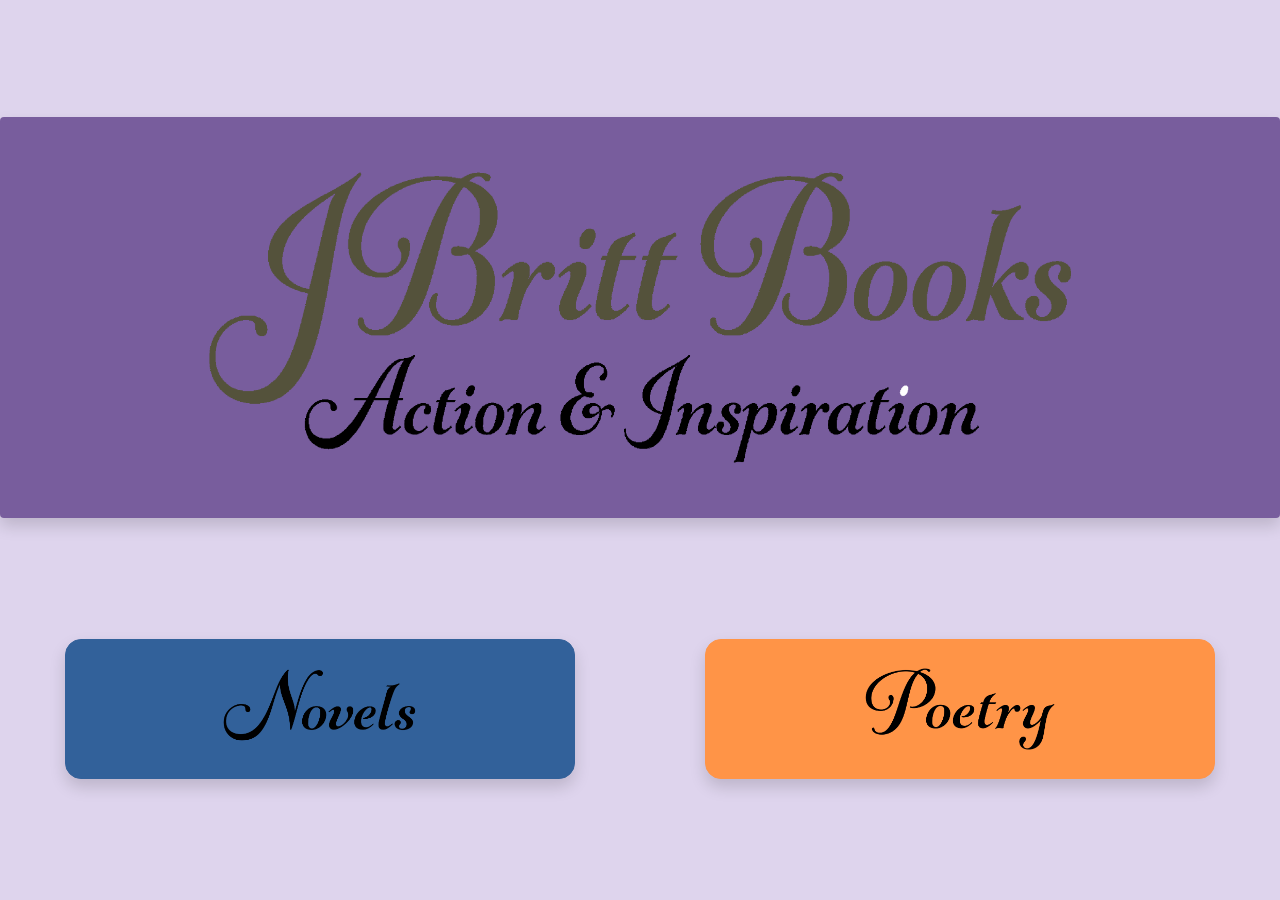
==== index.html @ 1619c4c1 "Added styling by request" ====
<!DOCTYPE html>
<html lang="en">
    <head>
        <meta charset="utf-8" />
        <meta name="viewport" content="width=device-width, initial-scale=1, shrink-to-fit=no" />
        <meta name="description" content="" />
        <meta name="author" content="" />
        <title>Jeanetta Britt Best Selling Author</title>
        <!-- Favicon-->
        <link rel="icon" type="image/x-icon" href="/assets/favicon.ico" />
        <!-- Core theme CSS (includes Bootstrap)-->
        <link href="/css/styles.css" rel="stylesheet" />
        <!-- google fonts -->
    </head>
    <body>
        <div class="container-fluid bg-image flex-column justify-content-evenly">
            <div id="headerbtn" class="row p-5 btn bg-purple-trans">
                <div class="col-12 ">
                    <a href="pages/author.html" alt="author-link"><img class="img-fluid" src="/assets/header-new.png" alt="author-text"></a>
                </div>
            </div>
            <div class="row d-flex justify-content-evenly">
                <div class="col-lg-6 my-1">
                    <div class="row d-flex justify-content-center">
                        <div class="col-10 d-flex justify-content-center">
                            <a class="btn btn-secondary rounded-5" href="pages/novels.html" alt="novels-link">
                                <img class="img-fluid" src="assets/novel.png" alt="novel-text">
                            </a>
                        </div>
                    </div>
                </div>
                <div class="col-lg-6 my-1">
                    <div class="row d-flex justify-content-center">
                        <div class="col-10 d-flex justify-content-center">
                            <a class="btn btn-primary rounded-5" href="pages/poetry.html" alt="poetry-link">
                                <img class="img-fluid" src="assets/poems.png" alt="novel-text">
                            </a>
                        </div>
                    </div>
                </div>
            </div>
        </div>
    <!-- Bootstrap core JS-->
    <script src="https://cdn.jsdelivr.net/npm/bootstrap@5.0.2/dist/js/bootstrap.bundle.min.js"></script>
    </body>
</html>
---- css/styles.css ----
@charset "UTF-8";
@import url('https://fonts.googleapis.com/css2?family=Montserrat&family=Oswald&family=Petit+Formal+Script&display=swap');

/*!
* Start Bootstrap - Blog Home v5.0.2 (https://startbootstrap.com/template/blog-home)
* Copyright 2013-2021 Start Bootstrap
* Licensed under MIT (https://github.com/StartBootstrap/startbootstrap-blog-home/blob/master/LICENSE)
*/
/*!
 * Bootstrap v5.0.2 (https://getbootstrap.com/)
 * Copyright 2011-2021 The Bootstrap Authors
 * Copyright 2011-2021 Twitter, Inc.
 * Licensed under MIT (https://github.com/twbs/bootstrap/blob/main/LICENSE)
 */


:root {
  --bs-blue: #0d6efd;
  --bs-indigo: #6610f2;
  --bs-purple: #6f42c1;
  --bs-pink: #d63384;
  --bs-red: #dc3545;
  --bs-orange: #fd7e14;
  --bs-yellow: #ffc107;
  --bs-green: #198754;
  --bs-teal: #20c997;
  --bs-cyan: #0dcaf0;
  --bs-white: #fff;
  --bs-gray: #6c757d;
  --bs-gray-dark: #343a40;
  --bs-primary: #0d6efd;
  --bs-secondary: #6c757d;
  --bs-success: #198754;
  --bs-info: #0dcaf0;
  --bs-warning: #ffc107;
  --bs-danger: #dc3545;
  --bs-light: #f8f9fa;
  --bs-dark: #212529;
  --bs-font-sans-serif: system-ui, -apple-system, "Segoe UI", Roboto, "Helvetica Neue", Arial, "Noto Sans", "Liberation Sans", sans-serif, "Apple Color Emoji", "Segoe UI Emoji", "Segoe UI Symbol", "Noto Color Emoji";
  --bs-font-monospace: SFMono-Regular, Menlo, Monaco, Consolas, "Liberation Mono", "Courier New", monospace;
  --bs-gradient: linear-gradient(180deg, rgba(255, 255, 255, 0.15), rgba(255, 255, 255, 0));
}

*,
*::before,
*::after {
  box-sizing: border-box;
}

@media (prefers-reduced-motion: no-preference) {
  :root {
    scroll-behavior: smooth;
  }
}

body {
  margin: 0;
  font-family: 'Montserrat', sans-serif;;
  font-size: 1rem;
  font-weight: 400;
  line-height: 1.5;
  color: #212529;
  background-color: #ded4ed;
  -webkit-text-size-adjust: 100%;
  -webkit-tap-highlight-color: rgba(0, 0, 0, 0);
}

hr {
  margin: 1rem 0;
  color: inherit;
  background-color: currentColor;
  border: 0;
  opacity: 0.25;
}

hr:not([size]) {
  height: 1px;
}

h6, .h6, h5, .h5, h4, .h4, h3, .h3, h2, .h2, h1, .h1 {
  margin-top: 0;
  margin-bottom: 0.5rem;
  font-weight: 500;
  line-height: 1.2;
  font-family: 'Montserrat', sans-serif;
}

h1, .h1 {
  font-size: calc(1.375rem + 1.5vw);
}
@media (min-width: 1200px) {
  h1, .h1 {
    font-size: 2.5rem;
  }
}

h2, .h2 {
  font-size: calc(1.325rem + 0.9vw);
}
@media (min-width: 1200px) {
  h2, .h2 {
    font-size: 2rem;
  }
}

h3, .h3 {
  font-size: calc(1.3rem + 0.6vw);
}
@media (min-width: 1200px) {
  h3, .h3 {
    font-size: 1.75rem;
  }
}

h4, .h4 {
  font-size: calc(1.275rem + 0.3vw);
}
@media (min-width: 1200px) {
  h4, .h4 {
    font-size: 1.5rem;
  }
}

h5, .h5 {
  font-size: 1.25rem;
}

h6, .h6 {
  font-size: 1rem;
}

p {
  margin-top: 0;
  margin-bottom: 1rem;
}

abbr[title],
abbr[data-bs-original-title] {
  -webkit-text-decoration: underline dotted;
          text-decoration: underline dotted;
  cursor: help;
  -webkit-text-decoration-skip-ink: none;
          text-decoration-skip-ink: none;
}

address {
  margin-bottom: 1rem;
  font-style: normal;
  line-height: inherit;
}

ol,
ul {
  padding-left: 2rem;
}

ol,
ul,
dl {
  margin-top: 0;
  margin-bottom: 1rem;
}

ol ol,
ul ul,
ol ul,
ul ol {
  margin-bottom: 0;
}

dt {
  font-weight: 700;
}

dd {
  margin-bottom: 0.5rem;
  margin-left: 0;
}

blockquote {
  margin: 0 0 1rem;
}

b,
strong {
  font-weight: bolder;
}

small, .small {
  font-size: 0.875em;
}

mark, .mark {
  padding: 0.2em;
  background-color: #fcf8e3;
}

sub,
sup {
  position: relative;
  font-size: 0.75em;
  line-height: 0;
  vertical-align: baseline;
}

sub {
  bottom: -0.25em;
}

sup {
  top: -0.5em;
}

a {
  color: #0d6efd;
  text-decoration: underline;
}
a:hover {
  color: #0a58ca;
}

a:not([href]):not([class]), a:not([href]):not([class]):hover {
  color: inherit;
  text-decoration: none;
}

pre,
code,
kbd,
samp {
  font-family: var(--bs-font-monospace);
  font-size: 1em;
  direction: ltr /* rtl:ignore */;
  unicode-bidi: bidi-override;
}

pre {
  display: block;
  margin-top: 0;
  margin-bottom: 1rem;
  overflow: auto;
  font-size: 0.875em;
}
pre code {
  font-size: inherit;
  color: inherit;
  word-break: normal;
}

code {
  font-size: 0.875em;
  color: #d63384;
  word-wrap: break-word;
}
a > code {
  color: inherit;
}

kbd {
  padding: 0.2rem 0.4rem;
  font-size: 0.875em;
  color: #fff;
  background-color: #212529;
  border-radius: 0.2rem;
}
kbd kbd {
  padding: 0;
  font-size: 1em;
  font-weight: 700;
}

figure {
  margin: 0 0 1rem;
}

img,
svg {
  vertical-align: middle;
}

table {
  caption-side: bottom;
  border-collapse: collapse;
}

caption {
  padding-top: 0.5rem;
  padding-bottom: 0.5rem;
  color: #6c757d;
  text-align: left;
}

th {
  text-align: inherit;
  text-align: -webkit-match-parent;
}

thead,
tbody,
tfoot,
tr,
td,
th {
  border-color: inherit;
  border-style: solid;
  border-width: 0;
}

label {
  display: inline-block;
}

button {
  border-radius: 0;
}

button:focus:not(:focus-visible) {
  outline: 0;
}

input,
button,
select,
optgroup,
textarea {
  margin: 0;
  font-family: inherit;
  font-size: inherit;
  line-height: inherit;
}

button,
select {
  text-transform: none;
}

[role=button] {
  cursor: pointer;
}

select {
  word-wrap: normal;
}
select:disabled {
  opacity: 1;
}

[list]::-webkit-calendar-picker-indicator {
  display: none;
}

button,
[type=button],
[type=reset],
[type=submit] {
  -webkit-appearance: button;
}
button:not(:disabled),
[type=button]:not(:disabled),
[type=reset]:not(:disabled),
[type=submit]:not(:disabled) {
  cursor: pointer;
}

::-moz-focus-inner {
  padding: 0;
  border-style: none;
}

textarea {
  resize: vertical;
}

fieldset {
  min-width: 0;
  padding: 0;
  margin: 0;
  border: 0;
}

legend {
  float: left;
  width: 100%;
  padding: 0;
  margin-bottom: 0.5rem;
  font-size: calc(1.275rem + 0.3vw);
  line-height: inherit;
}
@media (min-width: 1200px) {
  legend {
    font-size: 1.5rem;
  }
}
legend + * {
  clear: left;
}

::-webkit-datetime-edit-fields-wrapper,
::-webkit-datetime-edit-text,
::-webkit-datetime-edit-minute,
::-webkit-datetime-edit-hour-field,
::-webkit-datetime-edit-day-field,
::-webkit-datetime-edit-month-field,
::-webkit-datetime-edit-year-field {
  padding: 0;
}

::-webkit-inner-spin-button {
  height: auto;
}

[type=search] {
  outline-offset: -2px;
  -webkit-appearance: textfield;
}

/* rtl:raw:
[type="tel"],
[type="url"],
[type="email"],
[type="number"] {
  direction: ltr;
}
*/
::-webkit-search-decoration {
  -webkit-appearance: none;
}

::-webkit-color-swatch-wrapper {
  padding: 0;
}

::file-selector-button {
  font: inherit;
}

::-webkit-file-upload-button {
  font: inherit;
  -webkit-appearance: button;
}

output {
  display: inline-block;
}

iframe {
  border: 0;
}

summary {
  display: list-item;
  cursor: pointer;
}

progress {
  vertical-align: baseline;
}

[hidden] {
  display: none !important;
}

.lead {
  font-size: 1.25rem;
  font-weight: 300;
}

.display-1 {
  font-size: calc(1.625rem + 4.5vw);
  font-weight: 300;
  line-height: 1.2;
}

@media (min-width: 1200px) {
  .display-1 {
    font-size: 5rem;
  }
}

.display-2 {
  font-size: calc(1.575rem + 3.9vw);
  font-weight: 300;
  line-height: 1.2;
}
@media (min-width: 1200px) {
  .display-2 {
    font-size: 4.5rem;
  }
}

.display-3 {
  font-size: calc(1.525rem + 3.3vw);
  font-weight: 300;
  line-height: 1.2;
}
@media (min-width: 1200px) {
  .display-3 {
    font-size: 4rem;
  }
}

.display-4 {
  font-size: calc(1.475rem + 2.7vw);
  font-weight: 300;
  line-height: 1.2;
}
@media (min-width: 1200px) {
  .display-4 {
    font-size: 3.5rem;
  }
}

.display-5 {
  font-size: calc(1.425rem + 2.1vw);
  font-weight: 300;
  line-height: 1.2;
}
@media (min-width: 1200px) {
  .display-5 {
    font-size: 3rem;
  }
}

.display-6 {
  font-size: calc(1.375rem + 1.5vw);
  font-weight: 300;
  line-height: 1.2;
}
@media (min-width: 1200px) {
  .display-6 {
    font-size: 2.5rem;
  }
}

.list-unstyled {
  padding-left: 0;
  list-style: none;
}

.list-inline {
  padding-left: 0;
  list-style: none;
}

.list-inline-item {
  display: inline-block;
}
.list-inline-item:not(:last-child) {
  margin-right: 0.5rem;
}

.initialism {
  font-size: 0.875em;
  text-transform: uppercase;
}

.blockquote {
  margin-bottom: 1rem;
  font-size: 1.25rem;
}
.blockquote > :last-child {
  margin-bottom: 0;
}

.blockquote-footer {
  margin-top: -1rem;
  margin-bottom: 1rem;
  font-size: 0.875em;
  color: #6c757d;
}
.blockquote-footer::before {
  content: "— ";
}

.img-fluid {
  max-width: 100%;
  height: auto;
}

.img-thumbnail {
  padding: 0.25rem;
  background-color: #fff6c2;
  border: 1.5px solid #fff6c2;
  border-radius: 0.25rem;
  max-width: 100%;
  height: auto;
}

.figure {
  display: inline-block;
}

.figure-img {
  margin-bottom: 0.5rem;
  line-height: 1;
}

.figure-caption {
  font-size: 0.875em;
  color: #6c757d;
}

.container,
.container-fluid,
.container-xxl,
.container-xl,
.container-lg,
.container-md,
.container-sm {
  width: 100%;
  padding-right: var(--bs-gutter-x, 0.75rem);
  padding-left: var(--bs-gutter-x, 0.75rem);
  margin-right: auto;
  margin-left: auto;
}

@media (min-width: 576px) {
  .container-sm, .container {
    max-width: 540px;
  }
}
@media (min-width: 768px) {
  .container-md, .container-sm, .container {
    max-width: 720px;
  }
}
@media (min-width: 992px) {
  .container-lg, .container-md, .container-sm, .container {
    max-width: 960px;
  }
}
@media (min-width: 1200px) {
  .container-xl, .container-lg, .container-md, .container-sm, .container {
    max-width: 1140px;
  }
}
@media (min-width: 1400px) {
  .container-xxl, .container-xl, .container-lg, .container-md, .container-sm, .container {
    max-width: 1320px;
  }
}

 /* custom break point */
@media (min-width: 400px) {
  .text-box {
    min-height: 28rem;
  }
}

@media (min-width: 1000px) {
  .book-text-body {
    min-height: 21.5rem;
  }
}

@media (min-width: 1400px) {
  .text-box {
    min-height: 28rem;
  }
}

/* #trilogy-poem {
  min-height: 32rem;
} */


/*  */
.row {
  --bs-gutter-x: 1.5rem;
  --bs-gutter-y: 0;
  display: flex;
  flex-wrap: wrap;
  margin-top: calc(var(--bs-gutter-y) * -1);
  margin-right: calc(var(--bs-gutter-x) * -.5);
  margin-left: calc(var(--bs-gutter-x) * -.5);
}
.row > * {
  flex-shrink: 0;
  width: 100%;
  max-width: 100%;
  padding-right: calc(var(--bs-gutter-x) * .5);
  padding-left: calc(var(--bs-gutter-x) * .5);
  margin-top: var(--bs-gutter-y);
}

.col {
  flex: 1 0 0%;
}

.row-cols-auto > * {
  flex: 0 0 auto;
  width: auto;
}

.row-cols-1 > * {
  flex: 0 0 auto;
  width: 100%;
}

.row-cols-2 > * {
  flex: 0 0 auto;
  width: 50%;
}

.row-cols-3 > * {
  flex: 0 0 auto;
  width: 33.3333333333%;
}

.row-cols-4 > * {
  flex: 0 0 auto;
  width: 25%;
}

.row-cols-5 > * {
  flex: 0 0 auto;
  width: 20%;
}

.row-cols-6 > * {
  flex: 0 0 auto;
  width: 16.6666666667%;
}

@media (min-width: 576px) {
  .col-sm {
    flex: 1 0 0%;
  }

  .row-cols-sm-auto > * {
    flex: 0 0 auto;
    width: auto;
  }

  .row-cols-sm-1 > * {
    flex: 0 0 auto;
    width: 100%;
  }

  .row-cols-sm-2 > * {
    flex: 0 0 auto;
    width: 50%;
  }

  .row-cols-sm-3 > * {
    flex: 0 0 auto;
    width: 33.3333333333%;
  }

  .row-cols-sm-4 > * {
    flex: 0 0 auto;
    width: 25%;
  }

  .row-cols-sm-5 > * {
    flex: 0 0 auto;
    width: 20%;
  }

  .row-cols-sm-6 > * {
    flex: 0 0 auto;
    width: 16.6666666667%;
  }
}
@media (min-width: 768px) {
  .col-md {
    flex: 1 0 0%;
  }

  .row-cols-md-auto > * {
    flex: 0 0 auto;
    width: auto;
  }

  .row-cols-md-1 > * {
    flex: 0 0 auto;
    width: 100%;
  }

  .row-cols-md-2 > * {
    flex: 0 0 auto;
    width: 50%;
  }

  .row-cols-md-3 > * {
    flex: 0 0 auto;
    width: 33.3333333333%;
  }

  .row-cols-md-4 > * {
    flex: 0 0 auto;
    width: 25%;
  }

  .row-cols-md-5 > * {
    flex: 0 0 auto;
    width: 20%;
  }

  .row-cols-md-6 > * {
    flex: 0 0 auto;
    width: 16.6666666667%;
  }
}
@media (min-width: 992px) {
  .col-lg {
    flex: 1 0 0%;
  }

  .row-cols-lg-auto > * {
    flex: 0 0 auto;
    width: auto;
  }

  .row-cols-lg-1 > * {
    flex: 0 0 auto;
    width: 100%;
  }

  .row-cols-lg-2 > * {
    flex: 0 0 auto;
    width: 50%;
  }

  .row-cols-lg-3 > * {
    flex: 0 0 auto;
    width: 33.3333333333%;
  }

  .row-cols-lg-4 > * {
    flex: 0 0 auto;
    width: 25%;
  }

  .row-cols-lg-5 > * {
    flex: 0 0 auto;
    width: 20%;
  }

  .row-cols-lg-6 > * {
    flex: 0 0 auto;
    width: 16.6666666667%;
  }
}
@media (min-width: 1200px) {
  .col-xl {
    flex: 1 0 0%;
  }

  .row-cols-xl-auto > * {
    flex: 0 0 auto;
    width: auto;
  }

  .row-cols-xl-1 > * {
    flex: 0 0 auto;
    width: 100%;
  }

  .row-cols-xl-2 > * {
    flex: 0 0 auto;
    width: 50%;
  }

  .row-cols-xl-3 > * {
    flex: 0 0 auto;
    width: 33.3333333333%;
  }

  .row-cols-xl-4 > * {
    flex: 0 0 auto;
    width: 25%;
  }

  .row-cols-xl-5 > * {
    flex: 0 0 auto;
    width: 20%;
  }

  .row-cols-xl-6 > * {
    flex: 0 0 auto;
    width: 16.6666666667%;
  }
}
@media (min-width: 1400px) {
  .col-xxl {
    flex: 1 0 0%;
  }

  .row-cols-xxl-auto > * {
    flex: 0 0 auto;
    width: auto;
  }

  .row-cols-xxl-1 > * {
    flex: 0 0 auto;
    width: 100%;
  }

  .row-cols-xxl-2 > * {
    flex: 0 0 auto;
    width: 50%;
  }

  .row-cols-xxl-3 > * {
    flex: 0 0 auto;
    width: 33.3333333333%;
  }

  .row-cols-xxl-4 > * {
    flex: 0 0 auto;
    width: 25%;
  }

  .row-cols-xxl-5 > * {
    flex: 0 0 auto;
    width: 20%;
  }

  .row-cols-xxl-6 > * {
    flex: 0 0 auto;
    width: 16.6666666667%;
  }
}
.col-auto {
  flex: 0 0 auto;
  width: auto;
}

.col-1 {
  flex: 0 0 auto;
  width: 8.33333333%;
}

.col-2 {
  flex: 0 0 auto;
  width: 16.66666667%;
}

.col-3 {
  flex: 0 0 auto;
  width: 25%;
}

.col-4 {
  flex: 0 0 auto;
  width: 33.33333333%;
}

.col-5 {
  flex: 0 0 auto;
  width: 41.66666667%;
}

.col-6 {
  flex: 0 0 auto;
  width: 50%;
}

.col-7 {
  flex: 0 0 auto;
  width: 58.33333333%;
}

.col-8 {
  flex: 0 0 auto;
  width: 66.66666667%;
}

.col-9 {
  flex: 0 0 auto;
  width: 75%;
}

.col-10 {
  flex: 0 0 auto;
  width: 83.33333333%;
}

.col-11 {
  flex: 0 0 auto;
  width: 91.66666667%;
}

.col-12 {
  flex: 0 0 auto;
  width: 100%;
}

.offset-1 {
  margin-left: 8.33333333%;
}

.offset-2 {
  margin-left: 16.66666667%;
}

.offset-3 {
  margin-left: 25%;
}

.offset-4 {
  margin-left: 33.33333333%;
}

.offset-5 {
  margin-left: 41.66666667%;
}

.offset-6 {
  margin-left: 50%;
}

.offset-7 {
  margin-left: 58.33333333%;
}

.offset-8 {
  margin-left: 66.66666667%;
}

.offset-9 {
  margin-left: 75%;
}

.offset-10 {
  margin-left: 83.33333333%;
}

.offset-11 {
  margin-left: 91.66666667%;
}

.g-0,
.gx-0 {
  --bs-gutter-x: 0;
}

.g-0,
.gy-0 {
  --bs-gutter-y: 0;
}

.g-1,
.gx-1 {
  --bs-gutter-x: 0.25rem;
}

.g-1,
.gy-1 {
  --bs-gutter-y: 0.25rem;
}

.g-2,
.gx-2 {
  --bs-gutter-x: 0.5rem;
}

.g-2,
.gy-2 {
  --bs-gutter-y: 0.5rem;
}

.g-3,
.gx-3 {
  --bs-gutter-x: 1rem;
}

.g-3,
.gy-3 {
  --bs-gutter-y: 1rem;
}

.g-4,
.gx-4 {
  --bs-gutter-x: 1.5rem;
}

.g-4,
.gy-4 {
  --bs-gutter-y: 1.5rem;
}

.g-5,
.gx-5 {
  --bs-gutter-x: 3rem;
}

.g-5,
.gy-5 {
  --bs-gutter-y: 3rem;
}

@media (min-width: 576px) {

  .col-sm-auto {
    flex: 0 0 auto;
    width: auto;
  }

  .col-sm-1 {
    flex: 0 0 auto;
    width: 8.33333333%;
  }

  .col-sm-2 {
    flex: 0 0 auto;
    width: 16.66666667%;
  }

  .col-sm-3 {
    flex: 0 0 auto;
    width: 25%;
  }

  .col-sm-4 {
    flex: 0 0 auto;
    width: 33.33333333%;
  }

  .col-sm-5 {
    flex: 0 0 auto;
    width: 41.66666667%;
  }

  .col-sm-6 {
    flex: 0 0 auto;
    width: 50%;
  }

  .col-sm-7 {
    flex: 0 0 auto;
    width: 58.33333333%;
  }

  .col-sm-8 {
    flex: 0 0 auto;
    width: 66.66666667%;
  }

  .col-sm-9 {
    flex: 0 0 auto;
    width: 75%;
  }

  .col-sm-10 {
    flex: 0 0 auto;
    width: 83.33333333%;
  }

  .col-sm-11 {
    flex: 0 0 auto;
    width: 91.66666667%;
  }

  .col-sm-12 {
    flex: 0 0 auto;
    width: 100%;
  }

  .offset-sm-0 {
    margin-left: 0;
  }

  .offset-sm-1 {
    margin-left: 8.33333333%;
  }

  .offset-sm-2 {
    margin-left: 16.66666667%;
  }

  .offset-sm-3 {
    margin-left: 25%;
  }

  .offset-sm-4 {
    margin-left: 33.33333333%;
  }

  .offset-sm-5 {
    margin-left: 41.66666667%;
  }

  .offset-sm-6 {
    margin-left: 50%;
  }

  .offset-sm-7 {
    margin-left: 58.33333333%;
  }

  .offset-sm-8 {
    margin-left: 66.66666667%;
  }

  .offset-sm-9 {
    margin-left: 75%;
  }

  .offset-sm-10 {
    margin-left: 83.33333333%;
  }

  .offset-sm-11 {
    margin-left: 91.66666667%;
  }

  .g-sm-0,
.gx-sm-0 {
    --bs-gutter-x: 0;
  }

  .g-sm-0,
.gy-sm-0 {
    --bs-gutter-y: 0;
  }

  .g-sm-1,
.gx-sm-1 {
    --bs-gutter-x: 0.25rem;
  }

  .g-sm-1,
.gy-sm-1 {
    --bs-gutter-y: 0.25rem;
  }

  .g-sm-2,
.gx-sm-2 {
    --bs-gutter-x: 0.5rem;
  }

  .g-sm-2,
.gy-sm-2 {
    --bs-gutter-y: 0.5rem;
  }

  .g-sm-3,
.gx-sm-3 {
    --bs-gutter-x: 1rem;
  }

  .g-sm-3,
.gy-sm-3 {
    --bs-gutter-y: 1rem;
  }

  .g-sm-4,
.gx-sm-4 {
    --bs-gutter-x: 1.5rem;
  }

  .g-sm-4,
.gy-sm-4 {
    --bs-gutter-y: 1.5rem;
  }

  .g-sm-5,
.gx-sm-5 {
    --bs-gutter-x: 3rem;
  }

  .g-sm-5,
.gy-sm-5 {
    --bs-gutter-y: 3rem;
  }
}
@media (min-width: 768px) {

  .col-md-auto {
    flex: 0 0 auto;
    width: auto;
  }

  .col-md-1 {
    flex: 0 0 auto;
    width: 8.33333333%;
  }

  .col-md-2 {
    flex: 0 0 auto;
    width: 16.66666667%;
  }

  .col-md-3 {
    flex: 0 0 auto;
    width: 25%;
  }

  .col-md-4 {
    flex: 0 0 auto;
    width: 33.33333333%;
  }

  .col-md-5 {
    flex: 0 0 auto;
    width: 41.66666667%;
  }

  .col-md-6 {
    flex: 0 0 auto;
    width: 50%;
  }

  .col-md-7 {
    flex: 0 0 auto;
    width: 58.33333333%;
  }

  .col-md-8 {
    flex: 0 0 auto;
    width: 66.66666667%;
  }

  .col-md-9 {
    flex: 0 0 auto;
    width: 75%;
  }

  .col-md-10 {
    flex: 0 0 auto;
    width: 83.33333333%;
  }

  .col-md-11 {
    flex: 0 0 auto;
    width: 91.66666667%;
  }

  .col-md-12 {
    flex: 0 0 auto;
    width: 100%;
  }

  .offset-md-0 {
    margin-left: 0;
  }

  .offset-md-1 {
    margin-left: 8.33333333%;
  }

  .offset-md-2 {
    margin-left: 16.66666667%;
  }

  .offset-md-3 {
    margin-left: 25%;
  }

  .offset-md-4 {
    margin-left: 33.33333333%;
  }

  .offset-md-5 {
    margin-left: 41.66666667%;
  }

  .offset-md-6 {
    margin-left: 50%;
  }

  .offset-md-7 {
    margin-left: 58.33333333%;
  }

  .offset-md-8 {
    margin-left: 66.66666667%;
  }

  .offset-md-9 {
    margin-left: 75%;
  }

  .offset-md-10 {
    margin-left: 83.33333333%;
  }

  .offset-md-11 {
    margin-left: 91.66666667%;
  }

  .g-md-0,
.gx-md-0 {
    --bs-gutter-x: 0;
  }

  .g-md-0,
.gy-md-0 {
    --bs-gutter-y: 0;
  }

  .g-md-1,
.gx-md-1 {
    --bs-gutter-x: 0.25rem;
  }

  .g-md-1,
.gy-md-1 {
    --bs-gutter-y: 0.25rem;
  }

  .g-md-2,
.gx-md-2 {
    --bs-gutter-x: 0.5rem;
  }

  .g-md-2,
.gy-md-2 {
    --bs-gutter-y: 0.5rem;
  }

  .g-md-3,
.gx-md-3 {
    --bs-gutter-x: 1rem;
  }

  .g-md-3,
.gy-md-3 {
    --bs-gutter-y: 1rem;
  }

  .g-md-4,
.gx-md-4 {
    --bs-gutter-x: 1.5rem;
  }

  .g-md-4,
.gy-md-4 {
    --bs-gutter-y: 1.5rem;
  }

  .g-md-5,
.gx-md-5 {
    --bs-gutter-x: 3rem;
  }

  .g-md-5,
.gy-md-5 {
    --bs-gutter-y: 3rem;
  }
}
@media (min-width: 992px) {
  .col-lg-auto {
    flex: 0 0 auto;
    width: auto;
  }

  .col-lg-1 {
    flex: 0 0 auto;
    width: 8.33333333%;
  }

  .col-lg-2 {
    flex: 0 0 auto;
    width: 16.66666667%;
  }

  .col-lg-3 {
    flex: 0 0 auto;
    width: 25%;
  }

  .col-lg-4 {
    flex: 0 0 auto;
    width: 33.33333333%;
  }

  .col-lg-5 {
    flex: 0 0 auto;
    width: 41.66666667%;
  }

  .col-lg-6 {
    flex: 0 0 auto;
    width: 50%;
  }

  .col-lg-7 {
    flex: 0 0 auto;
    width: 58.33333333%;
  }

  .col-lg-8 {
    flex: 0 0 auto;
    width: 66.66666667%;
  }

  .col-lg-9 {
    flex: 0 0 auto;
    width: 75%;
  }

  .col-lg-10 {
    flex: 0 0 auto;
    width: 83.33333333%;
  }

  .col-lg-11 {
    flex: 0 0 auto;
    width: 91.66666667%;
  }

  .col-lg-12 {
    flex: 0 0 auto;
    width: 100%;
  }

  .offset-lg-0 {
    margin-left: 0;
  }

  .offset-lg-1 {
    margin-left: 8.33333333%;
  }

  .offset-lg-2 {
    margin-left: 16.66666667%;
  }

  .offset-lg-3 {
    margin-left: 25%;
  }

  .offset-lg-4 {
    margin-left: 33.33333333%;
  }

  .offset-lg-5 {
    margin-left: 41.66666667%;
  }

  .offset-lg-6 {
    margin-left: 50%;
  }

  .offset-lg-7 {
    margin-left: 58.33333333%;
  }

  .offset-lg-8 {
    margin-left: 66.66666667%;
  }

  .offset-lg-9 {
    margin-left: 75%;
  }

  .offset-lg-10 {
    margin-left: 83.33333333%;
  }

  .offset-lg-11 {
    margin-left: 91.66666667%;
  }

  .g-lg-0,
.gx-lg-0 {
    --bs-gutter-x: 0;
  }

  .g-lg-0,
.gy-lg-0 {
    --bs-gutter-y: 0;
  }

  .g-lg-1,
.gx-lg-1 {
    --bs-gutter-x: 0.25rem;
  }

  .g-lg-1,
.gy-lg-1 {
    --bs-gutter-y: 0.25rem;
  }

  .g-lg-2,
.gx-lg-2 {
    --bs-gutter-x: 0.5rem;
  }

  .g-lg-2,
.gy-lg-2 {
    --bs-gutter-y: 0.5rem;
  }

  .g-lg-3,
.gx-lg-3 {
    --bs-gutter-x: 1rem;
  }

  .g-lg-3,
.gy-lg-3 {
    --bs-gutter-y: 1rem;
  }

  .g-lg-4,
.gx-lg-4 {
    --bs-gutter-x: 1.5rem;
  }

  .g-lg-4,
.gy-lg-4 {
    --bs-gutter-y: 1.5rem;
  }

  .g-lg-5,
.gx-lg-5 {
    --bs-gutter-x: 3rem;
  }

  .g-lg-5,
.gy-lg-5 {
    --bs-gutter-y: 3rem;
  }
}
@media (min-width: 1200px) {
  .col-xl-auto {
    flex: 0 0 auto;
    width: auto;
  }

  .col-xl-1 {
    flex: 0 0 auto;
    width: 8.33333333%;
  }

  .col-xl-2 {
    flex: 0 0 auto;
    width: 16.66666667%;
  }

  .col-xl-3 {
    flex: 0 0 auto;
    width: 25%;
  }

  .col-xl-4 {
    flex: 0 0 auto;
    width: 33.33333333%;
  }

  .col-xl-5 {
    flex: 0 0 auto;
    width: 41.66666667%;
  }

  .col-xl-6 {
    flex: 0 0 auto;
    width: 50%;
  }

  .col-xl-7 {
    flex: 0 0 auto;
    width: 58.33333333%;
  }

  .col-xl-8 {
    flex: 0 0 auto;
    width: 66.66666667%;
  }

  .col-xl-9 {
    flex: 0 0 auto;
    width: 75%;
  }

  .col-xl-10 {
    flex: 0 0 auto;
    width: 83.33333333%;
  }

  .col-xl-11 {
    flex: 0 0 auto;
    width: 91.66666667%;
  }

  .col-xl-12 {
    flex: 0 0 auto;
    width: 100%;
  }

  .offset-xl-0 {
    margin-left: 0;
  }

  .offset-xl-1 {
    margin-left: 8.33333333%;
  }

  .offset-xl-2 {
    margin-left: 16.66666667%;
  }

  .offset-xl-3 {
    margin-left: 25%;
  }

  .offset-xl-4 {
    margin-left: 33.33333333%;
  }

  .offset-xl-5 {
    margin-left: 41.66666667%;
  }

  .offset-xl-6 {
    margin-left: 50%;
  }

  .offset-xl-7 {
    margin-left: 58.33333333%;
  }

  .offset-xl-8 {
    margin-left: 66.66666667%;
  }

  .offset-xl-9 {
    margin-left: 75%;
  }

  .offset-xl-10 {
    margin-left: 83.33333333%;
  }

  .offset-xl-11 {
    margin-left: 91.66666667%;
  }

  .g-xl-0,
.gx-xl-0 {
    --bs-gutter-x: 0;
  }

  .g-xl-0,
.gy-xl-0 {
    --bs-gutter-y: 0;
  }

  .g-xl-1,
.gx-xl-1 {
    --bs-gutter-x: 0.25rem;
  }

  .g-xl-1,
.gy-xl-1 {
    --bs-gutter-y: 0.25rem;
  }

  .g-xl-2,
.gx-xl-2 {
    --bs-gutter-x: 0.5rem;
  }

  .g-xl-2,
.gy-xl-2 {
    --bs-gutter-y: 0.5rem;
  }

  .g-xl-3,
.gx-xl-3 {
    --bs-gutter-x: 1rem;
  }

  .g-xl-3,
.gy-xl-3 {
    --bs-gutter-y: 1rem;
  }

  .g-xl-4,
.gx-xl-4 {
    --bs-gutter-x: 1.5rem;
  }

  .g-xl-4,
.gy-xl-4 {
    --bs-gutter-y: 1.5rem;
  }

  .g-xl-5,
.gx-xl-5 {
    --bs-gutter-x: 3rem;
  }

  .g-xl-5,
.gy-xl-5 {
    --bs-gutter-y: 3rem;
  }
}
@media (min-width: 1400px) {
  .col-xxl-auto {
    flex: 0 0 auto;
    width: auto;
  }

  .col-xxl-1 {
    flex: 0 0 auto;
    width: 8.33333333%;
  }

  .col-xxl-2 {
    flex: 0 0 auto;
    width: 16.66666667%;
  }

  .col-xxl-3 {
    flex: 0 0 auto;
    width: 25%;
  }

  .col-xxl-4 {
    flex: 0 0 auto;
    width: 33.33333333%;
  }

  .col-xxl-5 {
    flex: 0 0 auto;
    width: 41.66666667%;
  }

  .col-xxl-6 {
    flex: 0 0 auto;
    width: 50%;
  }

  .col-xxl-7 {
    flex: 0 0 auto;
    width: 58.33333333%;
  }

  .col-xxl-8 {
    flex: 0 0 auto;
    width: 66.66666667%;
  }

  .col-xxl-9 {
    flex: 0 0 auto;
    width: 75%;
  }

  .col-xxl-10 {
    flex: 0 0 auto;
    width: 83.33333333%;
  }

  .col-xxl-11 {
    flex: 0 0 auto;
    width: 91.66666667%;
  }

  .col-xxl-12 {
    flex: 0 0 auto;
    width: 100%;
  }

  .offset-xxl-0 {
    margin-left: 0;
  }

  .offset-xxl-1 {
    margin-left: 8.33333333%;
  }

  .offset-xxl-2 {
    margin-left: 16.66666667%;
  }

  .offset-xxl-3 {
    margin-left: 25%;
  }

  .offset-xxl-4 {
    margin-left: 33.33333333%;
  }

  .offset-xxl-5 {
    margin-left: 41.66666667%;
  }

  .offset-xxl-6 {
    margin-left: 50%;
  }

  .offset-xxl-7 {
    margin-left: 58.33333333%;
  }

  .offset-xxl-8 {
    margin-left: 66.66666667%;
  }

  .offset-xxl-9 {
    margin-left: 75%;
  }

  .offset-xxl-10 {
    margin-left: 83.33333333%;
  }

  .offset-xxl-11 {
    margin-left: 91.66666667%;
  }

  .g-xxl-0,
.gx-xxl-0 {
    --bs-gutter-x: 0;
  }

  .g-xxl-0,
.gy-xxl-0 {
    --bs-gutter-y: 0;
  }

  .g-xxl-1,
.gx-xxl-1 {
    --bs-gutter-x: 0.25rem;
  }

  .g-xxl-1,
.gy-xxl-1 {
    --bs-gutter-y: 0.25rem;
  }

  .g-xxl-2,
.gx-xxl-2 {
    --bs-gutter-x: 0.5rem;
  }

  .g-xxl-2,
.gy-xxl-2 {
    --bs-gutter-y: 0.5rem;
  }

  .g-xxl-3,
.gx-xxl-3 {
    --bs-gutter-x: 1rem;
  }

  .g-xxl-3,
.gy-xxl-3 {
    --bs-gutter-y: 1rem;
  }

  .g-xxl-4,
.gx-xxl-4 {
    --bs-gutter-x: 1.5rem;
  }

  .g-xxl-4,
.gy-xxl-4 {
    --bs-gutter-y: 1.5rem;
  }

  .g-xxl-5,
.gx-xxl-5 {
    --bs-gutter-x: 3rem;
  }

  .g-xxl-5,
.gy-xxl-5 {
    --bs-gutter-y: 3rem;
  }
}
.table {
  --bs-table-bg: transparent;
  --bs-table-accent-bg: transparent;
  --bs-table-striped-color: #212529;
  --bs-table-striped-bg: rgba(0, 0, 0, 0.05);
  --bs-table-active-color: #212529;
  --bs-table-active-bg: rgba(0, 0, 0, 0.1);
  --bs-table-hover-color: #212529;
  --bs-table-hover-bg: rgba(0, 0, 0, 0.075);
  width: 100%;
  margin-bottom: 1rem;
  color: #212529;
  vertical-align: top;
  border-color: #dee2e6;
}
.table > :not(caption) > * > * {
  padding: 0.5rem 0.5rem;
  background-color: var(--bs-table-bg);
  border-bottom-width: 1px;
  box-shadow: inset 0 0 0 9999px var(--bs-table-accent-bg);
}
.table > tbody {
  vertical-align: inherit;
}
.table > thead {
  vertical-align: bottom;
}
.table > :not(:last-child) > :last-child > * {
  border-bottom-color: currentColor;
}

.caption-top {
  caption-side: top;
}

.table-sm > :not(caption) > * > * {
  padding: 0.25rem 0.25rem;
}

.table-bordered > :not(caption) > * {
  border-width: 1px 0;
}
.table-bordered > :not(caption) > * > * {
  border-width: 0 1px;
}

.table-borderless > :not(caption) > * > * {
  border-bottom-width: 0;
}

.table-striped > tbody > tr:nth-of-type(odd) {
  --bs-table-accent-bg: var(--bs-table-striped-bg);
  color: var(--bs-table-striped-color);
}

.table-active {
  --bs-table-accent-bg: var(--bs-table-active-bg);
  color: var(--bs-table-active-color);
}

.table-hover > tbody > tr:hover {
  --bs-table-accent-bg: var(--bs-table-hover-bg);
  color: var(--bs-table-hover-color);
}

.table-primary {
  --bs-table-bg: #cfe2ff;
  --bs-table-striped-bg: #c5d7f2;
  --bs-table-striped-color: #000;
  --bs-table-active-bg: #bacbe6;
  --bs-table-active-color: #000;
  --bs-table-hover-bg: #bfd1ec;
  --bs-table-hover-color: #000;
  color: #000;
  border-color: #bacbe6;
}

.table-secondary {
  --bs-table-bg: #e2e3e5;
  --bs-table-striped-bg: #d7d8da;
  --bs-table-striped-color: #000;
  --bs-table-active-bg: #cbccce;
  --bs-table-active-color: #000;
  --bs-table-hover-bg: #d1d2d4;
  --bs-table-hover-color: #000;
  color: #000;
  border-color: #cbccce;
}

.table-success {
  --bs-table-bg: #d1e7dd;
  --bs-table-striped-bg: #c7dbd2;
  --bs-table-striped-color: #000;
  --bs-table-active-bg: #bcd0c7;
  --bs-table-active-color: #000;
  --bs-table-hover-bg: #c1d6cc;
  --bs-table-hover-color: #000;
  color: #000;
  border-color: #bcd0c7;
}

.table-info {
  --bs-table-bg: #cff4fc;
  --bs-table-striped-bg: #c5e8ef;
  --bs-table-striped-color: #000;
  --bs-table-active-bg: #badce3;
  --bs-table-active-color: #000;
  --bs-table-hover-bg: #bfe2e9;
  --bs-table-hover-color: #000;
  color: #000;
  border-color: #badce3;
}

.table-warning {
  --bs-table-bg: #fff3cd;
  --bs-table-striped-bg: #f2e7c3;
  --bs-table-striped-color: #000;
  --bs-table-active-bg: #e6dbb9;
  --bs-table-active-color: #000;
  --bs-table-hover-bg: #ece1be;
  --bs-table-hover-color: #000;
  color: #000;
  border-color: #e6dbb9;
}

.table-danger {
  --bs-table-bg: #f8d7da;
  --bs-table-striped-bg: #eccccf;
  --bs-table-striped-color: #000;
  --bs-table-active-bg: #dfc2c4;
  --bs-table-active-color: #000;
  --bs-table-hover-bg: #e5c7ca;
  --bs-table-hover-color: #000;
  color: #000;
  border-color: #dfc2c4;
}

.table-light {
  --bs-table-bg: #f8f9fa;
  --bs-table-striped-bg: #ecedee;
  --bs-table-striped-color: #000;
  --bs-table-active-bg: #dfe0e1;
  --bs-table-active-color: #000;
  --bs-table-hover-bg: #e5e6e7;
  --bs-table-hover-color: #000;
  color: #000;
  border-color: #dfe0e1;
}

.table-dark {
  --bs-table-bg: #212529;
  --bs-table-striped-bg: #2c3034;
  --bs-table-striped-color: #fff;
  --bs-table-active-bg: #373b3e;
  --bs-table-active-color: #fff;
  --bs-table-hover-bg: #323539;
  --bs-table-hover-color: #fff;
  color: #fff;
  border-color: #373b3e;
}

.table-responsive {
  overflow-x: auto;
  -webkit-overflow-scrolling: touch;
}

@media (max-width: 575.98px) {
  .table-responsive-sm {
    overflow-x: auto;
    -webkit-overflow-scrolling: touch;
  }
}
@media (max-width: 767.98px) {
  .table-responsive-md {
    overflow-x: auto;
    -webkit-overflow-scrolling: touch;
  }
}
@media (max-width: 991.98px) {
  .table-responsive-lg {
    overflow-x: auto;
    -webkit-overflow-scrolling: touch;
  }
}
@media (max-width: 1199.98px) {
  .table-responsive-xl {
    overflow-x: auto;
    -webkit-overflow-scrolling: touch;
  }
}
@media (max-width: 1399.98px) {
  .table-responsive-xxl {
    overflow-x: auto;
    -webkit-overflow-scrolling: touch;
  }
}
.form-label {
  margin-bottom: 0.5rem;
}

.col-form-label {
  padding-top: calc(0.375rem + 1px);
  padding-bottom: calc(0.375rem + 1px);
  margin-bottom: 0;
  font-size: inherit;
  line-height: 1.5;
}

.col-form-label-lg {
  padding-top: calc(0.5rem + 1px);
  padding-bottom: calc(0.5rem + 1px);
  font-size: 1.25rem;
}

.col-form-label-sm {
  padding-top: calc(0.25rem + 1px);
  padding-bottom: calc(0.25rem + 1px);
  font-size: 0.875rem;
}

.form-text {
  margin-top: 0.25rem;
  font-size: 0.875em;
  color: #6c757d;
}

.form-control {
  display: block;
  width: 100%;
  padding: 0.375rem 0.75rem;
  font-size: 1rem;
  font-weight: 400;
  line-height: 1.5;
  color: #212529;
  background-color: #fff;
  background-clip: padding-box;
  border: 1px solid #ced4da;
  -webkit-appearance: none;
     -moz-appearance: none;
          appearance: none;
  border-radius: 0.25rem;
  transition: border-color 0.15s ease-in-out, box-shadow 0.15s ease-in-out;
}
@media (prefers-reduced-motion: reduce) {
  .form-control {
    transition: none;
  }
}
.form-control[type=file] {
  overflow: hidden;
}
.form-control[type=file]:not(:disabled):not([readonly]) {
  cursor: pointer;
}
.form-control:focus {
  color: #212529;
  background-color: #fff;
  border-color: #86b7fe;
  outline: 0;
  box-shadow: 0 0 0 0.25rem rgba(13, 110, 253, 0.25);
}
.form-control::-webkit-date-and-time-value {
  height: 1.5em;
}
.form-control::-moz-placeholder {
  color: #6c757d;
  opacity: 1;
}
.form-control:-ms-input-placeholder {
  color: #6c757d;
  opacity: 1;
}
.form-control::placeholder {
  color: #6c757d;
  opacity: 1;
}
.form-control:disabled, .form-control[readonly] {
  background-color: #e9ecef;
  opacity: 1;
}
.form-control::file-selector-button {
  padding: 0.375rem 0.75rem;
  margin: -0.375rem -0.75rem;
  -webkit-margin-end: 0.75rem;
          margin-inline-end: 0.75rem;
  color: #212529;
  background-color: #e9ecef;
  pointer-events: none;
  border-color: inherit;
  border-style: solid;
  border-width: 0;
  border-inline-end-width: 1px;
  border-radius: 0;
  transition: color 0.15s ease-in-out, background-color 0.15s ease-in-out, border-color 0.15s ease-in-out, box-shadow 0.15s ease-in-out;
}
@media (prefers-reduced-motion: reduce) {
  .form-control::file-selector-button {
    transition: none;
  }
}
.form-control:hover:not(:disabled):not([readonly])::file-selector-button {
  background-color: #dde0e3;
}
.form-control::-webkit-file-upload-button {
  padding: 0.375rem 0.75rem;
  margin: -0.375rem -0.75rem;
  -webkit-margin-end: 0.75rem;
          margin-inline-end: 0.75rem;
  color: #212529;
  background-color: #e9ecef;
  pointer-events: none;
  border-color: inherit;
  border-style: solid;
  border-width: 0;
  border-inline-end-width: 1px;
  border-radius: 0;
  -webkit-transition: color 0.15s ease-in-out, background-color 0.15s ease-in-out, border-color 0.15s ease-in-out, box-shadow 0.15s ease-in-out;
  transition: color 0.15s ease-in-out, background-color 0.15s ease-in-out, border-color 0.15s ease-in-out, box-shadow 0.15s ease-in-out;
}
@media (prefers-reduced-motion: reduce) {
  .form-control::-webkit-file-upload-button {
    -webkit-transition: none;
    transition: none;
  }
}
.form-control:hover:not(:disabled):not([readonly])::-webkit-file-upload-button {
  background-color: #dde0e3;
}

.form-control-plaintext {
  display: block;
  width: 100%;
  padding: 0.375rem 0;
  margin-bottom: 0;
  line-height: 1.5;
  color: #212529;
  background-color: transparent;
  border: solid transparent;
  border-width: 1px 0;
}
.form-control-plaintext.form-control-sm, .form-control-plaintext.form-control-lg {
  padding-right: 0;
  padding-left: 0;
}

.form-control-sm {
  min-height: calc(1.5em + (0.5rem + 2px));
  padding: 0.25rem 0.5rem;
  font-size: 0.875rem;
  border-radius: 0.2rem;
}
.form-control-sm::file-selector-button {
  padding: 0.25rem 0.5rem;
  margin: -0.25rem -0.5rem;
  -webkit-margin-end: 0.5rem;
          margin-inline-end: 0.5rem;
}
.form-control-sm::-webkit-file-upload-button {
  padding: 0.25rem 0.5rem;
  margin: -0.25rem -0.5rem;
  -webkit-margin-end: 0.5rem;
          margin-inline-end: 0.5rem;
}

.form-control-lg {
  min-height: calc(1.5em + (1rem + 2px));
  padding: 0.5rem 1rem;
  font-size: 1.25rem;
  border-radius: 0.3rem;
}
.form-control-lg::file-selector-button {
  padding: 0.5rem 1rem;
  margin: -0.5rem -1rem;
  -webkit-margin-end: 1rem;
          margin-inline-end: 1rem;
}
.form-control-lg::-webkit-file-upload-button {
  padding: 0.5rem 1rem;
  margin: -0.5rem -1rem;
  -webkit-margin-end: 1rem;
          margin-inline-end: 1rem;
}

textarea.form-control {
  min-height: calc(1.5em + (0.75rem + 2px));
}
textarea.form-control-sm {
  min-height: calc(1.5em + (0.5rem + 2px));
}
textarea.form-control-lg {
  min-height: calc(1.5em + (1rem + 2px));
}

.form-control-color {
  max-width: 3rem;
  height: auto;
  padding: 0.375rem;
}
.form-control-color:not(:disabled):not([readonly]) {
  cursor: pointer;
}
.form-control-color::-moz-color-swatch {
  height: 1.5em;
  border-radius: 0.25rem;
}
.form-control-color::-webkit-color-swatch {
  height: 1.5em;
  border-radius: 0.25rem;
}

.form-select {
  display: block;
  width: 100%;
  padding: 0.375rem 2.25rem 0.375rem 0.75rem;
  -moz-padding-start: calc(0.75rem - 3px);
  font-size: 1rem;
  font-weight: 400;
  line-height: 1.5;
  color: #212529;
  background-color: #fff;
  background-image: url("data:image/svg+xml,%3csvg xmlns='http://www.w3.org/2000/svg' viewBox='0 0 16 16'%3e%3cpath fill='none' stroke='%23343a40' stroke-linecap='round' stroke-linejoin='round' stroke-width='2' d='M2 5l6 6 6-6'/%3e%3c/svg%3e");
  background-repeat: no-repeat;
  background-position: right 0.75rem center;
  background-size: 16px 12px;
  border: 1px solid #ced4da;
  border-radius: 0.25rem;
  transition: border-color 0.15s ease-in-out, box-shadow 0.15s ease-in-out;
  -webkit-appearance: none;
     -moz-appearance: none;
          appearance: none;
}
@media (prefers-reduced-motion: reduce) {
  .form-select {
    transition: none;
  }
}
.form-select:focus {
  border-color: #86b7fe;
  outline: 0;
  box-shadow: 0 0 0 0.25rem rgba(13, 110, 253, 0.25);
}
.form-select[multiple], .form-select[size]:not([size="1"]) {
  padding-right: 0.75rem;
  background-image: none;
}
.form-select:disabled {
  background-color: #e9ecef;
}
.form-select:-moz-focusring {
  color: transparent;
  text-shadow: 0 0 0 #212529;
}

.form-select-sm {
  padding-top: 0.25rem;
  padding-bottom: 0.25rem;
  padding-left: 0.5rem;
  font-size: 0.875rem;
}

.form-select-lg {
  padding-top: 0.5rem;
  padding-bottom: 0.5rem;
  padding-left: 1rem;
  font-size: 1.25rem;
}

.form-check {
  display: block;
  min-height: 1.5rem;
  padding-left: 1.5em;
  margin-bottom: 0.125rem;
}
.form-check .form-check-input {
  float: left;
  margin-left: -1.5em;
}

.form-check-input {
  width: 1em;
  height: 1em;
  margin-top: 0.25em;
  vertical-align: top;
  background-color: #fff;
  background-repeat: no-repeat;
  background-position: center;
  background-size: contain;
  border: 1px solid rgba(0, 0, 0, 0.25);
  -webkit-appearance: none;
     -moz-appearance: none;
          appearance: none;
  -webkit-print-color-adjust: exact;
          color-adjust: exact;
}
.form-check-input[type=checkbox] {
  border-radius: 0.25em;
}
.form-check-input[type=radio] {
  border-radius: 50%;
}
.form-check-input:active {
  filter: brightness(90%);
}
.form-check-input:focus {
  border-color: #86b7fe;
  outline: 0;
  box-shadow: 0 0 0 0.25rem rgba(13, 110, 253, 0.25);
}
.form-check-input:checked {
  background-color: #0d6efd;
  border-color: #0d6efd;
}
.form-check-input:checked[type=checkbox] {
  background-image: url("data:image/svg+xml,%3csvg xmlns='http://www.w3.org/2000/svg' viewBox='0 0 20 20'%3e%3cpath fill='none' stroke='%23fff' stroke-linecap='round' stroke-linejoin='round' stroke-width='3' d='M6 10l3 3l6-6'/%3e%3c/svg%3e");
}
.form-check-input:checked[type=radio] {
  background-image: url("data:image/svg+xml,%3csvg xmlns='http://www.w3.org/2000/svg' viewBox='-4 -4 8 8'%3e%3ccircle r='2' fill='%23fff'/%3e%3c/svg%3e");
}
.form-check-input[type=checkbox]:indeterminate {
  background-color: #0d6efd;
  border-color: #0d6efd;
  background-image: url("data:image/svg+xml,%3csvg xmlns='http://www.w3.org/2000/svg' viewBox='0 0 20 20'%3e%3cpath fill='none' stroke='%23fff' stroke-linecap='round' stroke-linejoin='round' stroke-width='3' d='M6 10h8'/%3e%3c/svg%3e");
}
.form-check-input:disabled {
  pointer-events: none;
  filter: none;
  opacity: 0.5;
}
.form-check-input[disabled] ~ .form-check-label, .form-check-input:disabled ~ .form-check-label {
  opacity: 0.5;
}

.form-switch {
  padding-left: 2.5em;
}
.form-switch .form-check-input {
  width: 2em;
  margin-left: -2.5em;
  background-image: url("data:image/svg+xml,%3csvg xmlns='http://www.w3.org/2000/svg' viewBox='-4 -4 8 8'%3e%3ccircle r='3' fill='rgba%280, 0, 0, 0.25%29'/%3e%3c/svg%3e");
  background-position: left center;
  border-radius: 2em;
  transition: background-position 0.15s ease-in-out;
}
@media (prefers-reduced-motion: reduce) {
  .form-switch .form-check-input {
    transition: none;
  }
}
.form-switch .form-check-input:focus {
  background-image: url("data:image/svg+xml,%3csvg xmlns='http://www.w3.org/2000/svg' viewBox='-4 -4 8 8'%3e%3ccircle r='3' fill='%2386b7fe'/%3e%3c/svg%3e");
}
.form-switch .form-check-input:checked {
  background-position: right center;
  background-image: url("data:image/svg+xml,%3csvg xmlns='http://www.w3.org/2000/svg' viewBox='-4 -4 8 8'%3e%3ccircle r='3' fill='%23fff'/%3e%3c/svg%3e");
}

.form-check-inline {
  display: inline-block;
  margin-right: 1rem;
}

.btn-check {
  position: absolute;
  clip: rect(0, 0, 0, 0);
  pointer-events: none;
}
.btn-check[disabled] + .btn, .btn-check:disabled + .btn {
  pointer-events: none;
  filter: none;
  opacity: 0.65;
}

.form-range {
  width: 100%;
  height: 1.5rem;
  padding: 0;
  background-color: transparent;
  -webkit-appearance: none;
     -moz-appearance: none;
          appearance: none;
}
.form-range:focus {
  outline: 0;
}
.form-range:focus::-webkit-slider-thumb {
  box-shadow: 0 0 0 1px #fff, 0 0 0 0.25rem rgba(13, 110, 253, 0.25);
}
.form-range:focus::-moz-range-thumb {
  box-shadow: 0 0 0 1px #fff, 0 0 0 0.25rem rgba(13, 110, 253, 0.25);
}
.form-range::-moz-focus-outer {
  border: 0;
}
.form-range::-webkit-slider-thumb {
  width: 1rem;
  height: 1rem;
  margin-top: -0.25rem;
  background-color: #0d6efd;
  border: 0;
  border-radius: 1rem;
  -webkit-transition: background-color 0.15s ease-in-out, border-color 0.15s ease-in-out, box-shadow 0.15s ease-in-out;
  transition: background-color 0.15s ease-in-out, border-color 0.15s ease-in-out, box-shadow 0.15s ease-in-out;
  -webkit-appearance: none;
          appearance: none;
}
@media (prefers-reduced-motion: reduce) {
  .form-range::-webkit-slider-thumb {
    -webkit-transition: none;
    transition: none;
  }
}
.form-range::-webkit-slider-thumb:active {
  background-color: #b6d4fe;
}
.form-range::-webkit-slider-runnable-track {
  width: 100%;
  height: 0.5rem;
  color: transparent;
  cursor: pointer;
  background-color: #dee2e6;
  border-color: transparent;
  border-radius: 1rem;
}
.form-range::-moz-range-thumb {
  width: 1rem;
  height: 1rem;
  background-color: #0d6efd;
  border: 0;
  border-radius: 1rem;
  -moz-transition: background-color 0.15s ease-in-out, border-color 0.15s ease-in-out, box-shadow 0.15s ease-in-out;
  transition: background-color 0.15s ease-in-out, border-color 0.15s ease-in-out, box-shadow 0.15s ease-in-out;
  -moz-appearance: none;
       appearance: none;
}
@media (prefers-reduced-motion: reduce) {
  .form-range::-moz-range-thumb {
    -moz-transition: none;
    transition: none;
  }
}
.form-range::-moz-range-thumb:active {
  background-color: #b6d4fe;
}
.form-range::-moz-range-track {
  width: 100%;
  height: 0.5rem;
  color: transparent;
  cursor: pointer;
  background-color: #dee2e6;
  border-color: transparent;
  border-radius: 1rem;
}
.form-range:disabled {
  pointer-events: none;
}
.form-range:disabled::-webkit-slider-thumb {
  background-color: #adb5bd;
}
.form-range:disabled::-moz-range-thumb {
  background-color: #adb5bd;
}

.form-floating {
  position: relative;
}
.form-floating > .form-control,
.form-floating > .form-select {
  height: calc(3.5rem + 2px);
  line-height: 1.25;
}
.form-floating > label {
  position: absolute;
  top: 0;
  left: 0;
  height: 100%;
  padding: 1rem 0.75rem;
  pointer-events: none;
  border: 1px solid transparent;
  transform-origin: 0 0;
  transition: opacity 0.1s ease-in-out, transform 0.1s ease-in-out;
}
@media (prefers-reduced-motion: reduce) {
  .form-floating > label {
    transition: none;
  }
}
.form-floating > .form-control {
  padding: 1rem 0.75rem;
}
.form-floating > .form-control::-moz-placeholder {
  color: transparent;
}
.form-floating > .form-control:-ms-input-placeholder {
  color: transparent;
}
.form-floating > .form-control::placeholder {
  color: transparent;
}
.form-floating > .form-control:not(:-moz-placeholder-shown) {
  padding-top: 1.625rem;
  padding-bottom: 0.625rem;
}
.form-floating > .form-control:not(:-ms-input-placeholder) {
  padding-top: 1.625rem;
  padding-bottom: 0.625rem;
}
.form-floating > .form-control:focus, .form-floating > .form-control:not(:placeholder-shown) {
  padding-top: 1.625rem;
  padding-bottom: 0.625rem;
}
.form-floating > .form-control:-webkit-autofill {
  padding-top: 1.625rem;
  padding-bottom: 0.625rem;
}
.form-floating > .form-select {
  padding-top: 1.625rem;
  padding-bottom: 0.625rem;
}
.form-floating > .form-control:not(:-moz-placeholder-shown) ~ label {
  opacity: 0.65;
  transform: scale(0.85) translateY(-0.5rem) translateX(0.15rem);
}
.form-floating > .form-control:not(:-ms-input-placeholder) ~ label {
  opacity: 0.65;
  transform: scale(0.85) translateY(-0.5rem) translateX(0.15rem);
}
.form-floating > .form-control:focus ~ label,
.form-floating > .form-control:not(:placeholder-shown) ~ label,
.form-floating > .form-select ~ label {
  opacity: 0.65;
  transform: scale(0.85) translateY(-0.5rem) translateX(0.15rem);
}
.form-floating > .form-control:-webkit-autofill ~ label {
  opacity: 0.65;
  transform: scale(0.85) translateY(-0.5rem) translateX(0.15rem);
}

.input-group {
  position: relative;
  display: flex;
  flex-wrap: wrap;
  align-items: stretch;
  width: 100%;
}
.input-group > .form-control,
.input-group > .form-select {
  position: relative;
  flex: 1 1 auto;
  width: 1%;
  min-width: 0;
}
.input-group > .form-control:focus,
.input-group > .form-select:focus {
  z-index: 3;
}
.input-group .btn {
  position: relative;
  z-index: 2;
}
.input-group .btn:focus {
  z-index: 3;
}

.input-group-text {
  display: flex;
  align-items: center;
  padding: 0.375rem 0.75rem;
  font-size: 1rem;
  font-weight: 400;
  line-height: 1.5;
  color: #212529;
  text-align: center;
  white-space: nowrap;
  background-color: #e9ecef;
  border: 1px solid #ced4da;
  border-radius: 0.25rem;
}

.input-group-lg > .form-control,
.input-group-lg > .form-select,
.input-group-lg > .input-group-text,
.input-group-lg > .btn {
  padding: 0.5rem 1rem;
  font-size: 1.25rem;
  border-radius: 0.3rem;
}

.input-group-sm > .form-control,
.input-group-sm > .form-select,
.input-group-sm > .input-group-text,
.input-group-sm > .btn {
  padding: 0.25rem 0.5rem;
  font-size: 0.875rem;
  border-radius: 0.2rem;
}

.input-group-lg > .form-select,
.input-group-sm > .form-select {
  padding-right: 3rem;
}

.input-group:not(.has-validation) > :not(:last-child):not(.dropdown-toggle):not(.dropdown-menu),
.input-group:not(.has-validation) > .dropdown-toggle:nth-last-child(n+3) {
  border-top-right-radius: 0;
  border-bottom-right-radius: 0;
}
.input-group.has-validation > :nth-last-child(n+3):not(.dropdown-toggle):not(.dropdown-menu),
.input-group.has-validation > .dropdown-toggle:nth-last-child(n+4) {
  border-top-right-radius: 0;
  border-bottom-right-radius: 0;
}
.input-group > :not(:first-child):not(.dropdown-menu):not(.valid-tooltip):not(.valid-feedback):not(.invalid-tooltip):not(.invalid-feedback) {
  margin-left: -1px;
  border-top-left-radius: 0;
  border-bottom-left-radius: 0;
}

.valid-feedback {
  display: none;
  width: 100%;
  margin-top: 0.25rem;
  font-size: 0.875em;
  color: #198754;
}

.valid-tooltip {
  position: absolute;
  top: 100%;
  z-index: 5;
  display: none;
  max-width: 100%;
  padding: 0.25rem 0.5rem;
  margin-top: 0.1rem;
  font-size: 0.875rem;
  color: #fff;
  background-color: rgba(25, 135, 84, 0.9);
  border-radius: 0.25rem;
}

.was-validated :valid ~ .valid-feedback,
.was-validated :valid ~ .valid-tooltip,
.is-valid ~ .valid-feedback,
.is-valid ~ .valid-tooltip {
  display: block;
}

.was-validated .form-control:valid, .form-control.is-valid {
  border-color: #198754;
  padding-right: calc(1.5em + 0.75rem);
  background-image: url("data:image/svg+xml,%3csvg xmlns='http://www.w3.org/2000/svg' viewBox='0 0 8 8'%3e%3cpath fill='%23198754' d='M2.3 6.73L.6 4.53c-.4-1.04.46-1.4 1.1-.8l1.1 1.4 3.4-3.8c.6-.63 1.6-.27 1.2.7l-4 4.6c-.43.5-.8.4-1.1.1z'/%3e%3c/svg%3e");
  background-repeat: no-repeat;
  background-position: right calc(0.375em + 0.1875rem) center;
  background-size: calc(0.75em + 0.375rem) calc(0.75em + 0.375rem);
}
.was-validated .form-control:valid:focus, .form-control.is-valid:focus {
  border-color: #198754;
  box-shadow: 0 0 0 0.25rem rgba(25, 135, 84, 0.25);
}

.was-validated textarea.form-control:valid, textarea.form-control.is-valid {
  padding-right: calc(1.5em + 0.75rem);
  background-position: top calc(0.375em + 0.1875rem) right calc(0.375em + 0.1875rem);
}

.was-validated .form-select:valid, .form-select.is-valid {
  border-color: #198754;
}
.was-validated .form-select:valid:not([multiple]):not([size]), .was-validated .form-select:valid:not([multiple])[size="1"], .form-select.is-valid:not([multiple]):not([size]), .form-select.is-valid:not([multiple])[size="1"] {
  padding-right: 4.125rem;
  background-image: url("data:image/svg+xml,%3csvg xmlns='http://www.w3.org/2000/svg' viewBox='0 0 16 16'%3e%3cpath fill='none' stroke='%23343a40' stroke-linecap='round' stroke-linejoin='round' stroke-width='2' d='M2 5l6 6 6-6'/%3e%3c/svg%3e"), url("data:image/svg+xml,%3csvg xmlns='http://www.w3.org/2000/svg' viewBox='0 0 8 8'%3e%3cpath fill='%23198754' d='M2.3 6.73L.6 4.53c-.4-1.04.46-1.4 1.1-.8l1.1 1.4 3.4-3.8c.6-.63 1.6-.27 1.2.7l-4 4.6c-.43.5-.8.4-1.1.1z'/%3e%3c/svg%3e");
  background-position: right 0.75rem center, center right 2.25rem;
  background-size: 16px 12px, calc(0.75em + 0.375rem) calc(0.75em + 0.375rem);
}
.was-validated .form-select:valid:focus, .form-select.is-valid:focus {
  border-color: #198754;
  box-shadow: 0 0 0 0.25rem rgba(25, 135, 84, 0.25);
}

.was-validated .form-check-input:valid, .form-check-input.is-valid {
  border-color: #198754;
}
.was-validated .form-check-input:valid:checked, .form-check-input.is-valid:checked {
  background-color: #198754;
}
.was-validated .form-check-input:valid:focus, .form-check-input.is-valid:focus {
  box-shadow: 0 0 0 0.25rem rgba(25, 135, 84, 0.25);
}
.was-validated .form-check-input:valid ~ .form-check-label, .form-check-input.is-valid ~ .form-check-label {
  color: #198754;
}

.form-check-inline .form-check-input ~ .valid-feedback {
  margin-left: 0.5em;
}

.was-validated .input-group .form-control:valid, .input-group .form-control.is-valid,
.was-validated .input-group .form-select:valid,
.input-group .form-select.is-valid {
  z-index: 1;
}
.was-validated .input-group .form-control:valid:focus, .input-group .form-control.is-valid:focus,
.was-validated .input-group .form-select:valid:focus,
.input-group .form-select.is-valid:focus {
  z-index: 3;
}

.invalid-feedback {
  display: none;
  width: 100%;
  margin-top: 0.25rem;
  font-size: 0.875em;
  color: #dc3545;
}

.invalid-tooltip {
  position: absolute;
  top: 100%;
  z-index: 5;
  display: none;
  max-width: 100%;
  padding: 0.25rem 0.5rem;
  margin-top: 0.1rem;
  font-size: 0.875rem;
  color: #fff;
  background-color: rgba(220, 53, 69, 0.9);
  border-radius: 0.25rem;
}

.was-validated :invalid ~ .invalid-feedback,
.was-validated :invalid ~ .invalid-tooltip,
.is-invalid ~ .invalid-feedback,
.is-invalid ~ .invalid-tooltip {
  display: block;
}

.was-validated .form-control:invalid, .form-control.is-invalid {
  border-color: #dc3545;
  padding-right: calc(1.5em + 0.75rem);
  background-image: url("data:image/svg+xml,%3csvg xmlns='http://www.w3.org/2000/svg' viewBox='0 0 12 12' width='12' height='12' fill='none' stroke='%23dc3545'%3e%3ccircle cx='6' cy='6' r='4.5'/%3e%3cpath stroke-linejoin='round' d='M5.8 3.6h.4L6 6.5z'/%3e%3ccircle cx='6' cy='8.2' r='.6' fill='%23dc3545' stroke='none'/%3e%3c/svg%3e");
  background-repeat: no-repeat;
  background-position: right calc(0.375em + 0.1875rem) center;
  background-size: calc(0.75em + 0.375rem) calc(0.75em + 0.375rem);
}
.was-validated .form-control:invalid:focus, .form-control.is-invalid:focus {
  border-color: #dc3545;
  box-shadow: 0 0 0 0.25rem rgba(220, 53, 69, 0.25);
}

.was-validated textarea.form-control:invalid, textarea.form-control.is-invalid {
  padding-right: calc(1.5em + 0.75rem);
  background-position: top calc(0.375em + 0.1875rem) right calc(0.375em + 0.1875rem);
}

.was-validated .form-select:invalid, .form-select.is-invalid {
  border-color: #dc3545;
}
.was-validated .form-select:invalid:not([multiple]):not([size]), .was-validated .form-select:invalid:not([multiple])[size="1"], .form-select.is-invalid:not([multiple]):not([size]), .form-select.is-invalid:not([multiple])[size="1"] {
  padding-right: 4.125rem;
  background-image: url("data:image/svg+xml,%3csvg xmlns='http://www.w3.org/2000/svg' viewBox='0 0 16 16'%3e%3cpath fill='none' stroke='%23343a40' stroke-linecap='round' stroke-linejoin='round' stroke-width='2' d='M2 5l6 6 6-6'/%3e%3c/svg%3e"), url("data:image/svg+xml,%3csvg xmlns='http://www.w3.org/2000/svg' viewBox='0 0 12 12' width='12' height='12' fill='none' stroke='%23dc3545'%3e%3ccircle cx='6' cy='6' r='4.5'/%3e%3cpath stroke-linejoin='round' d='M5.8 3.6h.4L6 6.5z'/%3e%3ccircle cx='6' cy='8.2' r='.6' fill='%23dc3545' stroke='none'/%3e%3c/svg%3e");
  background-position: right 0.75rem center, center right 2.25rem;
  background-size: 16px 12px, calc(0.75em + 0.375rem) calc(0.75em + 0.375rem);
}
.was-validated .form-select:invalid:focus, .form-select.is-invalid:focus {
  border-color: #dc3545;
  box-shadow: 0 0 0 0.25rem rgba(220, 53, 69, 0.25);
}

.was-validated .form-check-input:invalid, .form-check-input.is-invalid {
  border-color: #dc3545;
}
.was-validated .form-check-input:invalid:checked, .form-check-input.is-invalid:checked {
  background-color: #dc3545;
}
.was-validated .form-check-input:invalid:focus, .form-check-input.is-invalid:focus {
  box-shadow: 0 0 0 0.25rem rgba(220, 53, 69, 0.25);
}
.was-validated .form-check-input:invalid ~ .form-check-label, .form-check-input.is-invalid ~ .form-check-label {
  color: #dc3545;
}

.form-check-inline .form-check-input ~ .invalid-feedback {
  margin-left: 0.5em;
}

.was-validated .input-group .form-control:invalid, .input-group .form-control.is-invalid,
.was-validated .input-group .form-select:invalid,
.input-group .form-select.is-invalid {
  z-index: 2;
}
.was-validated .input-group .form-control:invalid:focus, .input-group .form-control.is-invalid:focus,
.was-validated .input-group .form-select:invalid:focus,
.input-group .form-select.is-invalid:focus {
  z-index: 3;
}

.btn {
  display: inline-block;
  font-weight: 400;
  line-height: 1.5;
  color: #212529;
  text-align: center;
  text-decoration: none;
  vertical-align: middle;
  cursor: pointer;
  -webkit-user-select: none;
     -moz-user-select: none;
      -ms-user-select: none;
          user-select: none;
  background-color: transparent;
  border: 1px solid transparent;
  padding: 0.375rem 0.75rem;
  font-size: 1rem;
  border-radius: 0.25rem;
  transition: color 0.15s ease-in-out, background-color 0.15s ease-in-out, border-color 0.15s ease-in-out, box-shadow 0.15s ease-in-out;
  min-width: ();
  box-shadow: 0 0.5rem 1rem rgba(0, 0, 0, 0.15);
}
@media (prefers-reduced-motion: reduce) {
  .btn {
    transition: none;
  }
}
.btn:hover {
  color: #212529;
}
.btn-check:focus + .btn, .btn:focus {
  outline: 0;
  box-shadow: 0 0 0 0.25rem rgba(253, 13, 113, 0.25);
}
.btn:disabled, .btn.disabled, fieldset:disabled .btn {
  pointer-events: none;
  opacity: 0.65;
}

.btn-primary {
  color: #fff;
  background-color: #FF9447;
  border-color: #FF9447;
}
.btn-primary:hover {
  color: #fff;
  background-color: #FFCFAD;
  border-color: #FFCFAD;
}
/* custom btn */
.contact-btn {
  text-decoration: none;
  color: #000;
  font-weight: 500;
}

.contact-btn:hover {
  text-shadow: .15rem .15rem rgba(0, 0, 0, 0.15) !important;
  color: #6a6a6a;
}

.fb-btn {
  max-height: 2.375rem !important;
}

#headerbtn:hover {
  background-color: transparent !important;
  box-shadow: 0 0 0 0rem rgba(0, 0, 0, 0.0) !important;
}
/*  */
.btn-check:focus + .btn-primary, .btn-primary:focus {
  color: #fff;
  background-color: #FFCFAD;
  border-color: #FFCFAD;
  box-shadow: 0 0 0 0.25rem rgba(255, 148, 71, 0.5);
}
.btn-check:checked + .btn-primary, .btn-check:active + .btn-primary, .btn-primary:active, .btn-primary.active, .show > .btn-primary.dropdown-toggle {
  color: #fff;
  background-color: #FFCFAD;
  border-color: #FFCFAD;
}
.btn-check:checked + .btn-primary:focus, .btn-check:active + .btn-primary:focus, .btn-primary:active:focus, .btn-primary.active:focus, .show > .btn-primary.dropdown-toggle:focus {
  box-shadow: 0 0 0 0.25rem rgba(255, 148, 71, 0.5);
}
.btn-primary:disabled, .btn-primary.disabled {
  color: #fff;
  background-color: #ff9447;
  border-color: #ff9447;
}

.btn-secondary {
  color: #fff;
  background-color: #32619A;
  border-color: #32619A;
}
.btn-secondary:hover {
  color: #fff;
  background-color: #d1dff0;
  border-color: #d1dff0;
}
.btn-check:focus + .btn-secondary, .btn-secondary:focus {
  color: #fff;
  background-color: #d1dff0;
  border-color: #d1dff0;
  box-shadow: 0 0 0 0.25rem rgba(130, 138, 145, 0.5);
}
.btn-check:checked + .btn-secondary, .btn-check:active + .btn-secondary, .btn-secondary:active, .btn-secondary.active, .show > .btn-secondary.dropdown-toggle {
  color: #fff;
  background-color: #d1dff0;
  border-color: #d1dff0;
}
.btn-check:checked + .btn-secondary:focus, .btn-check:active + .btn-secondary:focus, .btn-secondary:active:focus, .btn-secondary.active:focus, .show > .btn-secondary.dropdown-toggle:focus {
  box-shadow: 0 0 0 0.25rem rgba(30, 58, 92, 0.5);
}
.btn-secondary:disabled, .btn-secondary.disabled {
  color: #fff;
  background-color: #d1dff0;
  border-color: #d1dff0;
}

.btn-success {
  color: #fff;
  background-color: #198754;
  border-color: #198754;
}
.btn-success:hover {
  color: #fff;
  background-color: #157347;
  border-color: #146c43;
}
.btn-check:focus + .btn-success, .btn-success:focus {
  color: #fff;
  background-color: #157347;
  border-color: #146c43;
  box-shadow: 0 0 0 0.25rem rgba(60, 153, 110, 0.5);
}
.btn-check:checked + .btn-success, .btn-check:active + .btn-success, .btn-success:active, .btn-success.active, .show > .btn-success.dropdown-toggle {
  color: #fff;
  background-color: #146c43;
  border-color: #13653f;
}
.btn-check:checked + .btn-success:focus, .btn-check:active + .btn-success:focus, .btn-success:active:focus, .btn-success.active:focus, .show > .btn-success.dropdown-toggle:focus {
  box-shadow: 0 0 0 0.25rem rgba(60, 153, 110, 0.5);
}
.btn-success:disabled, .btn-success.disabled {
  color: #fff;
  background-color: #198754;
  border-color: #198754;
}

.btn-info {
  color: #000;
  background-color: #0dcaf0;
  border-color: #0dcaf0;
}
.btn-info:hover {
  color: #000;
  background-color: #31d2f2;
  border-color: #25cff2;
}
.btn-check:focus + .btn-info, .btn-info:focus {
  color: #000;
  background-color: #31d2f2;
  border-color: #25cff2;
  box-shadow: 0 0 0 0.25rem rgba(11, 172, 204, 0.5);
}
.btn-check:checked + .btn-info, .btn-check:active + .btn-info, .btn-info:active, .btn-info.active, .show > .btn-info.dropdown-toggle {
  color: #000;
  background-color: #3dd5f3;
  border-color: #25cff2;
}
.btn-check:checked + .btn-info:focus, .btn-check:active + .btn-info:focus, .btn-info:active:focus, .btn-info.active:focus, .show > .btn-info.dropdown-toggle:focus {
  box-shadow: 0 0 0 0.25rem rgba(11, 172, 204, 0.5);
}
.btn-info:disabled, .btn-info.disabled {
  color: #000;
  background-color: #0dcaf0;
  border-color: #0dcaf0;
}

.btn-warning {
  color: #000;
  background-color: #ffc107;
  border-color: #ffc107;
}
.btn-warning:hover {
  color: #000;
  background-color: #ffca2c;
  border-color: #ffc720;
}
.btn-check:focus + .btn-warning, .btn-warning:focus {
  color: #000;
  background-color: #ffca2c;
  border-color: #ffc720;
  box-shadow: 0 0 0 0.25rem rgba(217, 164, 6, 0.5);
}
.btn-check:checked + .btn-warning, .btn-check:active + .btn-warning, .btn-warning:active, .btn-warning.active, .show > .btn-warning.dropdown-toggle {
  color: #000;
  background-color: #ffcd39;
  border-color: #ffc720;
}
.btn-check:checked + .btn-warning:focus, .btn-check:active + .btn-warning:focus, .btn-warning:active:focus, .btn-warning.active:focus, .show > .btn-warning.dropdown-toggle:focus {
  box-shadow: 0 0 0 0.25rem rgba(217, 164, 6, 0.5);
}
.btn-warning:disabled, .btn-warning.disabled {
  color: #000;
  background-color: #ffc107;
  border-color: #ffc107;
}

.btn-danger {
  color: #fff;
  background-color: #dc3545;
  border-color: #dc3545;
}
.btn-danger:hover {
  color: #fff;
  background-color: #bb2d3b;
  border-color: #b02a37;
}
.btn-check:focus + .btn-danger, .btn-danger:focus {
  color: #fff;
  background-color: #bb2d3b;
  border-color: #b02a37;
  box-shadow: 0 0 0 0.25rem rgba(225, 83, 97, 0.5);
}
.btn-check:checked + .btn-danger, .btn-check:active + .btn-danger, .btn-danger:active, .btn-danger.active, .show > .btn-danger.dropdown-toggle {
  color: #fff;
  background-color: #b02a37;
  border-color: #a52834;
}
.btn-check:checked + .btn-danger:focus, .btn-check:active + .btn-danger:focus, .btn-danger:active:focus, .btn-danger.active:focus, .show > .btn-danger.dropdown-toggle:focus {
  box-shadow: 0 0 0 0.25rem rgba(225, 83, 97, 0.5);
}
.btn-danger:disabled, .btn-danger.disabled {
  color: #fff;
  background-color: #dc3545;
  border-color: #dc3545;
}

.btn-light {
  color: #000;
  background-color: #f8f9fa;
  border-color: #f8f9fa;
}
.btn-light:hover {
  color: #000;
  background-color: #f9fafb;
  border-color: #f9fafb;
}
.btn-check:focus + .btn-light, .btn-light:focus {
  color: #000;
  background-color: #f9fafb;
  border-color: #f9fafb;
  box-shadow: 0 0 0 0.25rem rgba(211, 212, 213, 0.5);
}
.btn-check:checked + .btn-light, .btn-check:active + .btn-light, .btn-light:active, .btn-light.active, .show > .btn-light.dropdown-toggle {
  color: #000;
  background-color: #f9fafb;
  border-color: #f9fafb;
}
.btn-check:checked + .btn-light:focus, .btn-check:active + .btn-light:focus, .btn-light:active:focus, .btn-light.active:focus, .show > .btn-light.dropdown-toggle:focus {
  box-shadow: 0 0 0 0.25rem rgba(211, 212, 213, 0.5);
}
.btn-light:disabled, .btn-light.disabled {
  color: #000;
  background-color: #f8f9fa;
  border-color: #f8f9fa;
}

.btn-dark {
  color: #fff;
  background-color: #212529;
  border-color: #212529;
}
.btn-dark:hover {
  color: #fff;
  background-color: #1c1f23;
  border-color: #1a1e21;
}
.btn-check:focus + .btn-dark, .btn-dark:focus {
  color: #fff;
  background-color: #1c1f23;
  border-color: #1a1e21;
  box-shadow: 0 0 0 0.25rem rgba(66, 70, 73, 0.5);
}
.btn-check:checked + .btn-dark, .btn-check:active + .btn-dark, .btn-dark:active, .btn-dark.active, .show > .btn-dark.dropdown-toggle {
  color: #fff;
  background-color: #1a1e21;
  border-color: #191c1f;
}
.btn-check:checked + .btn-dark:focus, .btn-check:active + .btn-dark:focus, .btn-dark:active:focus, .btn-dark.active:focus, .show > .btn-dark.dropdown-toggle:focus {
  box-shadow: 0 0 0 0.25rem rgba(66, 70, 73, 0.5);
}
.btn-dark:disabled, .btn-dark.disabled {
  color: #fff;
  background-color: #212529;
  border-color: #212529;
}

.btn-outline-primary {
  color: #5689c8;
  border-color: #5689c8;
}
.btn-outline-primary:hover {
  color: #fff;
  background-color: #5689c8;
  border-color: #5689c8;
}
.btn-check:focus + .btn-outline-primary, .btn-outline-primary:focus {
  box-shadow: 0 0 0 0.25rem rgba(13, 110, 253, 0.5);
}
.btn-check:checked + .btn-outline-primary, .btn-check:active + .btn-outline-primary, .btn-outline-primary:active, .btn-outline-primary.active, .btn-outline-primary.dropdown-toggle.show {
  color: #fff;
  background-color: #0d6efd;
  border-color: #0d6efd;
}
.btn-check:checked + .btn-outline-primary:focus, .btn-check:active + .btn-outline-primary:focus, .btn-outline-primary:active:focus, .btn-outline-primary.active:focus, .btn-outline-primary.dropdown-toggle.show:focus {
  box-shadow: 0 0 0 0.25rem rgba(13, 110, 253, 0.5);
}
.btn-outline-primary:disabled, .btn-outline-primary.disabled {
  color: #0d6efd;
  background-color: transparent;
}

.btn-outline-secondary {
  color: #6c757d;
  border-color: #6c757d;
}
.btn-outline-secondary:hover {
  color: #fff;
  background-color: #6c757d;
  border-color: #6c757d;
}
.btn-check:focus + .btn-outline-secondary, .btn-outline-secondary:focus {
  box-shadow: 0 0 0 0.25rem rgba(108, 117, 125, 0.5);
}
.btn-check:checked + .btn-outline-secondary, .btn-check:active + .btn-outline-secondary, .btn-outline-secondary:active, .btn-outline-secondary.active, .btn-outline-secondary.dropdown-toggle.show {
  color: #fff;
  background-color: #6c757d;
  border-color: #6c757d;
}
.btn-check:checked + .btn-outline-secondary:focus, .btn-check:active + .btn-outline-secondary:focus, .btn-outline-secondary:active:focus, .btn-outline-secondary.active:focus, .btn-outline-secondary.dropdown-toggle.show:focus {
  box-shadow: 0 0 0 0.25rem rgba(108, 117, 125, 0.5);
}
.btn-outline-secondary:disabled, .btn-outline-secondary.disabled {
  color: #6c757d;
  background-color: transparent;
}

.btn-outline-success {
  color: #198754;
  border-color: #198754;
}
.btn-outline-success:hover {
  color: #fff;
  background-color: #198754;
  border-color: #198754;
}
.btn-check:focus + .btn-outline-success, .btn-outline-success:focus {
  box-shadow: 0 0 0 0.25rem rgba(25, 135, 84, 0.5);
}
.btn-check:checked + .btn-outline-success, .btn-check:active + .btn-outline-success, .btn-outline-success:active, .btn-outline-success.active, .btn-outline-success.dropdown-toggle.show {
  color: #fff;
  background-color: #198754;
  border-color: #198754;
}
.btn-check:checked + .btn-outline-success:focus, .btn-check:active + .btn-outline-success:focus, .btn-outline-success:active:focus, .btn-outline-success.active:focus, .btn-outline-success.dropdown-toggle.show:focus {
  box-shadow: 0 0 0 0.25rem rgba(25, 135, 84, 0.5);
}
.btn-outline-success:disabled, .btn-outline-success.disabled {
  color: #198754;
  background-color: transparent;
}

.btn-outline-info {
  color: #0dcaf0;
  border-color: #0dcaf0;
}
.btn-outline-info:hover {
  color: #000;
  background-color: #0dcaf0;
  border-color: #0dcaf0;
}
.btn-check:focus + .btn-outline-info, .btn-outline-info:focus {
  box-shadow: 0 0 0 0.25rem rgba(13, 202, 240, 0.5);
}
.btn-check:checked + .btn-outline-info, .btn-check:active + .btn-outline-info, .btn-outline-info:active, .btn-outline-info.active, .btn-outline-info.dropdown-toggle.show {
  color: #000;
  background-color: #0dcaf0;
  border-color: #0dcaf0;
}
.btn-check:checked + .btn-outline-info:focus, .btn-check:active + .btn-outline-info:focus, .btn-outline-info:active:focus, .btn-outline-info.active:focus, .btn-outline-info.dropdown-toggle.show:focus {
  box-shadow: 0 0 0 0.25rem rgba(13, 202, 240, 0.5);
}
.btn-outline-info:disabled, .btn-outline-info.disabled {
  color: #0dcaf0;
  background-color: transparent;
}

.btn-outline-warning {
  color: #ffc107;
  border-color: #ffc107;
}
.btn-outline-warning:hover {
  color: #000;
  background-color: #ffc107;
  border-color: #ffc107;
}
.btn-check:focus + .btn-outline-warning, .btn-outline-warning:focus {
  box-shadow: 0 0 0 0.25rem rgba(255, 193, 7, 0.5);
}
.btn-check:checked + .btn-outline-warning, .btn-check:active + .btn-outline-warning, .btn-outline-warning:active, .btn-outline-warning.active, .btn-outline-warning.dropdown-toggle.show {
  color: #000;
  background-color: #ffc107;
  border-color: #ffc107;
}
.btn-check:checked + .btn-outline-warning:focus, .btn-check:active + .btn-outline-warning:focus, .btn-outline-warning:active:focus, .btn-outline-warning.active:focus, .btn-outline-warning.dropdown-toggle.show:focus {
  box-shadow: 0 0 0 0.25rem rgba(255, 193, 7, 0.5);
}
.btn-outline-warning:disabled, .btn-outline-warning.disabled {
  color: #ffc107;
  background-color: transparent;
}

.btn-outline-danger {
  color: #dc3545;
  border-color: #dc3545;
}
.btn-outline-danger:hover {
  color: #fff;
  background-color: #dc3545;
  border-color: #dc3545;
}
.btn-check:focus + .btn-outline-danger, .btn-outline-danger:focus {
  box-shadow: 0 0 0 0.25rem rgba(220, 53, 69, 0.5);
}
.btn-check:checked + .btn-outline-danger, .btn-check:active + .btn-outline-danger, .btn-outline-danger:active, .btn-outline-danger.active, .btn-outline-danger.dropdown-toggle.show {
  color: #fff;
  background-color: #dc3545;
  border-color: #dc3545;
}
.btn-check:checked + .btn-outline-danger:focus, .btn-check:active + .btn-outline-danger:focus, .btn-outline-danger:active:focus, .btn-outline-danger.active:focus, .btn-outline-danger.dropdown-toggle.show:focus {
  box-shadow: 0 0 0 0.25rem rgba(220, 53, 69, 0.5);
}
.btn-outline-danger:disabled, .btn-outline-danger.disabled {
  color: #dc3545;
  background-color: transparent;
}

.btn-outline-light {
  color: #f8f9fa;
  border-color: #f8f9fa;
}
.btn-outline-light:hover {
  color: #000;
  background-color: #f8f9fa;
  border-color: #f8f9fa;
}
.btn-check:focus + .btn-outline-light, .btn-outline-light:focus {
  box-shadow: 0 0 0 0.25rem rgba(248, 249, 250, 0.5);
}
.btn-check:checked + .btn-outline-light, .btn-check:active + .btn-outline-light, .btn-outline-light:active, .btn-outline-light.active, .btn-outline-light.dropdown-toggle.show {
  color: #000;
  background-color: #f8f9fa;
  border-color: #f8f9fa;
}
.btn-check:checked + .btn-outline-light:focus, .btn-check:active + .btn-outline-light:focus, .btn-outline-light:active:focus, .btn-outline-light.active:focus, .btn-outline-light.dropdown-toggle.show:focus {
  box-shadow: 0 0 0 0.25rem rgba(248, 249, 250, 0.5);
}
.btn-outline-light:disabled, .btn-outline-light.disabled {
  color: #f8f9fa;
  background-color: transparent;
}

.btn-outline-dark {
  color: #212529;
  border-color: #212529;
}
.btn-outline-dark:hover {
  color: #fff;
  background-color: #212529;
  border-color: #212529;
}
.btn-check:focus + .btn-outline-dark, .btn-outline-dark:focus {
  box-shadow: 0 0 0 0.25rem rgba(33, 37, 41, 0.5);
}
.btn-check:checked + .btn-outline-dark, .btn-check:active + .btn-outline-dark, .btn-outline-dark:active, .btn-outline-dark.active, .btn-outline-dark.dropdown-toggle.show {
  color: #fff;
  background-color: #212529;
  border-color: #212529;
}
.btn-check:checked + .btn-outline-dark:focus, .btn-check:active + .btn-outline-dark:focus, .btn-outline-dark:active:focus, .btn-outline-dark.active:focus, .btn-outline-dark.dropdown-toggle.show:focus {
  box-shadow: 0 0 0 0.25rem rgba(33, 37, 41, 0.5);
}
.btn-outline-dark:disabled, .btn-outline-dark.disabled {
  color: #212529;
  background-color: transparent;
}

.btn-link {
  font-weight: 400;
  color: #0d6efd;
  text-decoration: underline;
}
.btn-link:hover {
  color: #0a58ca;
}
.btn-link:disabled, .btn-link.disabled {
  color: #6c757d;
}

.btn-lg, .btn-group-lg > .btn {
  padding: 0.5rem 1rem;
  font-size: 1.25rem;
  border-radius: 0.3rem;
}

.btn-sm, .btn-group-sm > .btn {
  padding: 0.25rem 0.5rem;
  font-size: 0.875rem;
  border-radius: 0.2rem;
}

.fade {
  transition: opacity 0.15s linear;
}
@media (prefers-reduced-motion: reduce) {
  .fade {
    transition: none;
  }
}
.fade:not(.show) {
  opacity: 0;
}

.collapse:not(.show) {
  display: none;
}

.collapsing {
  height: 0;
  overflow: hidden;
  transition: height 0.35s ease;
}
@media (prefers-reduced-motion: reduce) {
  .collapsing {
    transition: none;
  }
}

.dropup,
.dropend,
.dropdown,
.dropstart {
  position: relative;
}

.dropdown-toggle {
  white-space: nowrap;
}
.dropdown-toggle::after {
  display: inline-block;
  margin-left: 0.255em;
  vertical-align: 0.255em;
  content: "";
  border-top: 0.3em solid;
  border-right: 0.3em solid transparent;
  border-bottom: 0;
  border-left: 0.3em solid transparent;
}
.dropdown-toggle:empty::after {
  margin-left: 0;
}

.dropdown-menu {
  position: absolute;
  z-index: 1000;
  display: none;
  min-width: 10rem;
  padding: 0.5rem 0;
  margin: 0;
  font-size: 1rem;
  color: #212529;
  text-align: left;
  list-style: none;
  background-color: #fff;
  background-clip: padding-box;
  border: 1px solid rgba(0, 0, 0, 0.15);
  border-radius: 0.25rem;
}
.dropdown-menu[data-bs-popper] {
  top: 100%;
  left: 0;
  margin-top: 0.125rem;
}

.dropdown-menu-start {
  --bs-position: start;
}
.dropdown-menu-start[data-bs-popper] {
  right: auto;
  left: 0;
}

.dropdown-menu-end {
  --bs-position: end;
}
.dropdown-menu-end[data-bs-popper] {
  right: 0;
  left: auto;
}

@media (min-width: 576px) {
  .dropdown-menu-sm-start {
    --bs-position: start;
  }
  .dropdown-menu-sm-start[data-bs-popper] {
    right: auto;
    left: 0;
  }

  .dropdown-menu-sm-end {
    --bs-position: end;
  }
  .dropdown-menu-sm-end[data-bs-popper] {
    right: 0;
    left: auto;
  }
}
@media (min-width: 768px) {
  .dropdown-menu-md-start {
    --bs-position: start;
  }
  .dropdown-menu-md-start[data-bs-popper] {
    right: auto;
    left: 0;
  }

  .dropdown-menu-md-end {
    --bs-position: end;
  }
  .dropdown-menu-md-end[data-bs-popper] {
    right: 0;
    left: auto;
  }
}
@media (min-width: 992px) {
  .dropdown-menu-lg-start {
    --bs-position: start;
  }
  .dropdown-menu-lg-start[data-bs-popper] {
    right: auto;
    left: 0;
  }

  .dropdown-menu-lg-end {
    --bs-position: end;
  }
  .dropdown-menu-lg-end[data-bs-popper] {
    right: 0;
    left: auto;
  }
}
@media (min-width: 1200px) {
  .dropdown-menu-xl-start {
    --bs-position: start;
  }
  .dropdown-menu-xl-start[data-bs-popper] {
    right: auto;
    left: 0;
  }

  .dropdown-menu-xl-end {
    --bs-position: end;
  }
  .dropdown-menu-xl-end[data-bs-popper] {
    right: 0;
    left: auto;
  }
}
@media (min-width: 1400px) {
  .dropdown-menu-xxl-start {
    --bs-position: start;
  }
  .dropdown-menu-xxl-start[data-bs-popper] {
    right: auto;
    left: 0;
  }

  .dropdown-menu-xxl-end {
    --bs-position: end;
  }
  .dropdown-menu-xxl-end[data-bs-popper] {
    right: 0;
    left: auto;
  }
}
.dropup .dropdown-menu[data-bs-popper] {
  top: auto;
  bottom: 100%;
  margin-top: 0;
  margin-bottom: 0.125rem;
}
.dropup .dropdown-toggle::after {
  display: inline-block;
  margin-left: 0.255em;
  vertical-align: 0.255em;
  content: "";
  border-top: 0;
  border-right: 0.3em solid transparent;
  border-bottom: 0.3em solid;
  border-left: 0.3em solid transparent;
}
.dropup .dropdown-toggle:empty::after {
  margin-left: 0;
}

.dropend .dropdown-menu[data-bs-popper] {
  top: 0;
  right: auto;
  left: 100%;
  margin-top: 0;
  margin-left: 0.125rem;
}
.dropend .dropdown-toggle::after {
  display: inline-block;
  margin-left: 0.255em;
  vertical-align: 0.255em;
  content: "";
  border-top: 0.3em solid transparent;
  border-right: 0;
  border-bottom: 0.3em solid transparent;
  border-left: 0.3em solid;
}
.dropend .dropdown-toggle:empty::after {
  margin-left: 0;
}
.dropend .dropdown-toggle::after {
  vertical-align: 0;
}

.dropstart .dropdown-menu[data-bs-popper] {
  top: 0;
  right: 100%;
  left: auto;
  margin-top: 0;
  margin-right: 0.125rem;
}
.dropstart .dropdown-toggle::after {
  display: inline-block;
  margin-left: 0.255em;
  vertical-align: 0.255em;
  content: "";
}
.dropstart .dropdown-toggle::after {
  display: none;
}
.dropstart .dropdown-toggle::before {
  display: inline-block;
  margin-right: 0.255em;
  vertical-align: 0.255em;
  content: "";
  border-top: 0.3em solid transparent;
  border-right: 0.3em solid;
  border-bottom: 0.3em solid transparent;
}
.dropstart .dropdown-toggle:empty::after {
  margin-left: 0;
}
.dropstart .dropdown-toggle::before {
  vertical-align: 0;
}

.dropdown-divider {
  height: 0;
  margin: 0.5rem 0;
  overflow: hidden;
  border-top: 1px solid rgba(0, 0, 0, 0.15);
}

.dropdown-item {
  display: block;
  width: 100%;
  padding: 0.25rem 1rem;
  clear: both;
  font-weight: 400;
  color: #212529;
  text-align: inherit;
  text-decoration: none;
  white-space: nowrap;
  background-color: transparent;
  border: 0;
}
.dropdown-item:hover, .dropdown-item:focus {
  color: #1e2125;
  background-color: #e9ecef;
}
.dropdown-item.active, .dropdown-item:active {
  color: #fff;
  text-decoration: none;
  background-color: #0d6efd;
}
.dropdown-item.disabled, .dropdown-item:disabled {
  color: #adb5bd;
  pointer-events: none;
  background-color: transparent;
}

.dropdown-menu.show {
  display: block;
}

.dropdown-header {
  display: block;
  padding: 0.5rem 1rem;
  margin-bottom: 0;
  font-size: 0.875rem;
  color: #6c757d;
  white-space: nowrap;
}

.dropdown-item-text {
  display: block;
  padding: 0.25rem 1rem;
  color: #212529;
}

.dropdown-menu-dark {
  color: #dee2e6;
  background-color: #343a40;
  border-color: rgba(0, 0, 0, 0.15);
}
.dropdown-menu-dark .dropdown-item {
  color: #dee2e6;
}
.dropdown-menu-dark .dropdown-item:hover, .dropdown-menu-dark .dropdown-item:focus {
  color: #fff;
  background-color: rgba(255, 255, 255, 0.15);
}
.dropdown-menu-dark .dropdown-item.active, .dropdown-menu-dark .dropdown-item:active {
  color: #fff;
  background-color: #0d6efd;
}
.dropdown-menu-dark .dropdown-item.disabled, .dropdown-menu-dark .dropdown-item:disabled {
  color: #adb5bd;
}
.dropdown-menu-dark .dropdown-divider {
  border-color: rgba(0, 0, 0, 0.15);
}
.dropdown-menu-dark .dropdown-item-text {
  color: #dee2e6;
}
.dropdown-menu-dark .dropdown-header {
  color: #adb5bd;
}

.btn-group,
.btn-group-vertical {
  position: relative;
  display: inline-flex;
  vertical-align: middle;
}
.btn-group > .btn,
.btn-group-vertical > .btn {
  position: relative;
  flex: 1 1 auto;
}
.btn-group > .btn-check:checked + .btn,
.btn-group > .btn-check:focus + .btn,
.btn-group > .btn:hover,
.btn-group > .btn:focus,
.btn-group > .btn:active,
.btn-group > .btn.active,
.btn-group-vertical > .btn-check:checked + .btn,
.btn-group-vertical > .btn-check:focus + .btn,
.btn-group-vertical > .btn:hover,
.btn-group-vertical > .btn:focus,
.btn-group-vertical > .btn:active,
.btn-group-vertical > .btn.active {
  z-index: 1;
}

.btn-toolbar {
  display: flex;
  flex-wrap: wrap;
  justify-content: flex-start;
}
.btn-toolbar .input-group {
  width: auto;
}

.btn-group > .btn:not(:first-child),
.btn-group > .btn-group:not(:first-child) {
  margin-left: -1px;
}
.btn-group > .btn:not(:last-child):not(.dropdown-toggle),
.btn-group > .btn-group:not(:last-child) > .btn {
  border-top-right-radius: 0;
  border-bottom-right-radius: 0;
}
.btn-group > .btn:nth-child(n+3),
.btn-group > :not(.btn-check) + .btn,
.btn-group > .btn-group:not(:first-child) > .btn {
  border-top-left-radius: 0;
  border-bottom-left-radius: 0;
}

.dropdown-toggle-split {
  padding-right: 0.5625rem;
  padding-left: 0.5625rem;
}
.dropdown-toggle-split::after, .dropup .dropdown-toggle-split::after, .dropend .dropdown-toggle-split::after {
  margin-left: 0;
}
.dropstart .dropdown-toggle-split::before {
  margin-right: 0;
}

.btn-sm + .dropdown-toggle-split, .btn-group-sm > .btn + .dropdown-toggle-split {
  padding-right: 0.375rem;
  padding-left: 0.375rem;
}

.btn-lg + .dropdown-toggle-split, .btn-group-lg > .btn + .dropdown-toggle-split {
  padding-right: 0.75rem;
  padding-left: 0.75rem;
}

.btn-group-vertical {
  flex-direction: column;
  align-items: flex-start;
  justify-content: center;
}
.btn-group-vertical > .btn,
.btn-group-vertical > .btn-group {
  width: 100%;
}
.btn-group-vertical > .btn:not(:first-child),
.btn-group-vertical > .btn-group:not(:first-child) {
  margin-top: -1px;
}
.btn-group-vertical > .btn:not(:last-child):not(.dropdown-toggle),
.btn-group-vertical > .btn-group:not(:last-child) > .btn {
  border-bottom-right-radius: 0;
  border-bottom-left-radius: 0;
}
.btn-group-vertical > .btn ~ .btn,
.btn-group-vertical > .btn-group:not(:first-child) > .btn {
  border-top-left-radius: 0;
  border-top-right-radius: 0;
}

.nav {
  display: flex;
  flex-wrap: wrap;
  padding-left: 0;
  margin-bottom: 0;
  list-style: none;
}

.nav-link {
  display: block;
  padding: 0.5rem 1rem;
  color: #0d6efd;
  text-decoration: none;
  transition: color 0.15s ease-in-out, background-color 0.15s ease-in-out, border-color 0.15s ease-in-out;
}
@media (prefers-reduced-motion: reduce) {
  .nav-link {
    transition: none;
  }
}
.nav-link:hover, .nav-link:focus {
  color: #0a58ca;
}
.nav-link.disabled {
  color: #6c757d;
  pointer-events: none;
  cursor: default;
}

.nav-tabs {
  border-bottom: 1px solid #dee2e6;
}
.nav-tabs .nav-link {
  margin-bottom: -1px;
  background: none;
  border: 1px solid transparent;
  border-top-left-radius: 0.25rem;
  border-top-right-radius: 0.25rem;
}
.nav-tabs .nav-link:hover, .nav-tabs .nav-link:focus {
  border-color: #e9ecef #e9ecef #dee2e6;
  isolation: isolate;
}
.nav-tabs .nav-link.disabled {
  color: #6c757d;
  background-color: transparent;
  border-color: transparent;
}
.nav-tabs .nav-link.active,
.nav-tabs .nav-item.show .nav-link {
  color: #495057;
  background-color: #fff;
  border-color: #dee2e6 #dee2e6 #fff;
}
.nav-tabs .dropdown-menu {
  margin-top: -1px;
  border-top-left-radius: 0;
  border-top-right-radius: 0;
}

.nav-pills .nav-link {
  background: none;
  border: 0;
  border-radius: 0.25rem;
}
.nav-pills .nav-link.active,
.nav-pills .show > .nav-link {
  color: #fff;
  background-color: #0d6efd;
}

.nav-fill > .nav-link,
.nav-fill .nav-item {
  flex: 1 1 auto;
  text-align: center;
}

.nav-justified > .nav-link,
.nav-justified .nav-item {
  flex-basis: 0;
  flex-grow: 1;
  text-align: center;
}

.nav-fill .nav-item .nav-link,
.nav-justified .nav-item .nav-link {
  width: 100%;
}

.tab-content > .tab-pane {
  display: none;
}
.tab-content > .active {
  display: block;
}

.navbar {
  position: relative;
  display: flex;
  flex-wrap: wrap;
  align-items: center;
  justify-content: space-between;
  padding-top: 0.5rem;
  padding-bottom: 0.5rem;
}
.navbar > .container,
.navbar > .container-fluid,
.navbar > .container-sm,
.navbar > .container-md,
.navbar > .container-lg,
.navbar > .container-xl,
.navbar > .container-xxl {
  display: flex;
  flex-wrap: inherit;
  align-items: center;
  justify-content: space-between;
}
.navbar-brand {
  padding-top: 0.3125rem;
  padding-bottom: 0.3125rem;
  margin-right: 1rem;
  font-family: 'Petit Formal Script', cursive;
  font-size: 1.25rem;
  font-weight: 800;
  text-decoration: none;
  white-space: nowrap;
}
.navbar-nav {
  display: flex;
  flex-direction: column;
  padding-left: 0;
  margin-bottom: 0;
  list-style: none;
}
.navbar-nav .nav-link {
  padding-right: 0;
  padding-left: 0;
}
.navbar-nav .dropdown-menu {
  position: static;
}

.navbar-text {
  padding-top: 0.5rem;
  padding-bottom: 0.5rem;
}

.navbar-collapse {
  flex-basis: 100%;
  flex-grow: 1;
  align-items: center;
}

.navbar-toggler {
  padding: 0.25rem 0.75rem;
  font-size: 1.25rem;
  line-height: 1;
  background-color: transparent;
  border: 1px solid transparent;
  border-radius: 0.25rem;
  transition: box-shadow 0.15s ease-in-out;
}
@media (prefers-reduced-motion: reduce) {
  .navbar-toggler {
    transition: none;
  }
}
.navbar-toggler:hover {
  text-decoration: none;
}
.navbar-toggler:focus {
  text-decoration: none;
  outline: 0;
  box-shadow: 0 0 0 0.25rem;
}

.navbar-toggler-icon {
  display: inline-block;
  width: 1.5em;
  height: 1.5em;
  vertical-align: middle;
  background-repeat: no-repeat;
  background-position: center;
  background-size: 100%;
}

.navbar-nav-scroll {
  max-height: var(--bs-scroll-height, 75vh);
  overflow-y: auto;
}

@media (min-width: 576px) {
  .navbar-expand-sm {
    flex-wrap: nowrap;
    justify-content: flex-start;
  }
  .navbar-expand-sm .navbar-nav {
    flex-direction: row;
  }
  .navbar-expand-sm .navbar-nav .dropdown-menu {
    position: absolute;
  }
  .navbar-expand-sm .navbar-nav .nav-link {
    padding-right: 0.5rem;
    padding-left: 0.5rem;
  }
  .navbar-expand-sm .navbar-nav-scroll {
    overflow: visible;
  }
  .navbar-expand-sm .navbar-collapse {
    display: flex !important;
    flex-basis: auto;
  }
  .navbar-expand-sm .navbar-toggler {
    display: none;
  }
}
@media (min-width: 768px) {
  .navbar-expand-md {
    flex-wrap: nowrap;
    justify-content: flex-start;
  }
  .navbar-expand-md .navbar-nav {
    flex-direction: row;
  }
  .navbar-expand-md .navbar-nav .dropdown-menu {
    position: absolute;
  }
  .navbar-expand-md .navbar-nav .nav-link {
    padding-right: 0.5rem;
    padding-left: 0.5rem;
  }
  .navbar-expand-md .navbar-nav-scroll {
    overflow: visible;
  }
  .navbar-expand-md .navbar-collapse {
    display: flex !important;
    flex-basis: auto;
  }
  .navbar-expand-md .navbar-toggler {
    display: none;
  }
}
@media (min-width: 992px) {
  .navbar-expand-lg {
    flex-wrap: nowrap;
    justify-content: flex-start;
  }
  .navbar-expand-lg .navbar-nav {
    flex-direction: row;
  }
  .navbar-expand-lg .navbar-nav .dropdown-menu {
    position: absolute;
  }
  .navbar-expand-lg .navbar-nav .nav-link {
    padding-right: 0.5rem;
    padding-left: 0.5rem;
  }
  .navbar-expand-lg .navbar-nav-scroll {
    overflow: visible;
  }
  .navbar-expand-lg .navbar-collapse {
    display: flex !important;
    flex-basis: auto;
  }
  .navbar-expand-lg .navbar-toggler {
    display: none;
  }
}
@media (min-width: 1200px) {
  .navbar-expand-xl {
    flex-wrap: nowrap;
    justify-content: flex-start;
  }
  .navbar-expand-xl .navbar-nav {
    flex-direction: row;
  }
  .navbar-expand-xl .navbar-nav .dropdown-menu {
    position: absolute;
  }
  .navbar-expand-xl .navbar-nav .nav-link {
    padding-right: 0.5rem;
    padding-left: 0.5rem;
  }
  .navbar-expand-xl .navbar-nav-scroll {
    overflow: visible;
  }
  .navbar-expand-xl .navbar-collapse {
    display: flex !important;
    flex-basis: auto;
  }
  .navbar-expand-xl .navbar-toggler {
    display: none;
  }
}
@media (min-width: 1400px) {
  .navbar-expand-xxl {
    flex-wrap: nowrap;
    justify-content: flex-start;
  }
  .navbar-expand-xxl .navbar-nav {
    flex-direction: row;
  }
  .navbar-expand-xxl .navbar-nav .dropdown-menu {
    position: absolute;
  }
  .navbar-expand-xxl .navbar-nav .nav-link {
    padding-right: 0.5rem;
    padding-left: 0.5rem;
  }
  .navbar-expand-xxl .navbar-nav-scroll {
    overflow: visible;
  }
  .navbar-expand-xxl .navbar-collapse {
    display: flex !important;
    flex-basis: auto;
  }
  .navbar-expand-xxl .navbar-toggler {
    display: none;
  }
}
.navbar-expand {
  flex-wrap: nowrap;
  justify-content: flex-start;
}
.navbar-expand .navbar-nav {
  flex-direction: row;
}
.navbar-expand .navbar-nav .dropdown-menu {
  position: absolute;
}
.navbar-expand .navbar-nav .nav-link {
  padding-right: 0.5rem;
  padding-left: 0.5rem;
}
.navbar-expand .navbar-nav-scroll {
  overflow: visible;
}
.navbar-expand .navbar-collapse {
  display: flex !important;
  flex-basis: auto;
}
.navbar-expand .navbar-toggler {
  display: none;
}

.navbar-light .navbar-brand {
  color: rgba(0, 0, 0, 0.9);
}
.navbar-light .navbar-brand:hover, .navbar-light .navbar-brand:focus {
  color: rgba(0, 0, 0, 0.9);
}
.navbar-light .navbar-nav .nav-link {
  color: rgba(0, 0, 0, 0.55);
}
.navbar-light .navbar-nav .nav-link:hover, .navbar-light .navbar-nav .nav-link:focus {
  color: rgba(0, 0, 0, 0.7);
}
.navbar-light .navbar-nav .nav-link.disabled {
  color: rgba(0, 0, 0, 0.3);
}
.navbar-light .navbar-nav .show > .nav-link,
.navbar-light .navbar-nav .nav-link.active {
  color: rgba(0, 0, 0, 0.9);
}
.navbar-light .navbar-toggler {
  color: rgba(0, 0, 0, 0.55);
  border-color: rgba(0, 0, 0, 0.1);
}
.navbar-light .navbar-toggler-icon {
  background-image: url("data:image/svg+xml,%3csvg xmlns='http://www.w3.org/2000/svg' viewBox='0 0 30 30'%3e%3cpath stroke='rgba%280, 0, 0, 0.55%29' stroke-linecap='round' stroke-miterlimit='10' stroke-width='2' d='M4 7h22M4 15h22M4 23h22'/%3e%3c/svg%3e");
}
.navbar-light .navbar-text {
  color: rgba(0, 0, 0, 0.55);
}
.navbar-light .navbar-text a,
.navbar-light .navbar-text a:hover,
.navbar-light .navbar-text a:focus {
  color: rgba(0, 0, 0, 0.9);
}

.navbar-dark .navbar-brand {
  color: #fff;
}
.navbar-dark .navbar-brand:hover, .navbar-dark .navbar-brand:focus {
  color: #fff;
}
.navbar-dark .navbar-nav .nav-link {
  color: rgba(255, 255, 255, 0.55);
}
.navbar-dark .navbar-nav .nav-link:hover, .navbar-dark .navbar-nav .nav-link:focus {
  color: rgba(255, 255, 255, 0.75);
}
.navbar-dark .navbar-nav .nav-link.disabled {
  color: rgba(255, 255, 255, 0.25);
}
.navbar-dark .navbar-nav .show > .nav-link,
.navbar-dark .navbar-nav .nav-link.active {
  color: #fff;
}
.navbar-dark .navbar-toggler {
  color: rgba(255, 255, 255, 0.55);
  border-color: rgba(255, 255, 255, 0.1);
}
.navbar-dark .navbar-toggler-icon {
  background-image: url("data:image/svg+xml,%3csvg xmlns='http://www.w3.org/2000/svg' viewBox='0 0 30 30'%3e%3cpath stroke='rgba%28255, 255, 255, 0.55%29' stroke-linecap='round' stroke-miterlimit='10' stroke-width='2' d='M4 7h22M4 15h22M4 23h22'/%3e%3c/svg%3e");
}
.navbar-dark .navbar-text {
  color: rgba(255, 255, 255, 0.55);
}
.navbar-dark .navbar-text a,
.navbar-dark .navbar-text a:hover,
.navbar-dark .navbar-text a:focus {
  color: #fff;
}

.card {
  position: relative;
  display: flex;
  flex-direction: column;
  min-width: 0;
  word-wrap: break-word;
  background-color: #fff;
  background-clip: border-box;
  border: 1px solid rgba(0, 0, 0, 0.125);
  border-radius: 0.25rem;
}
.card > hr {
  margin-right: 0;
  margin-left: 0;
}
.card > .list-group {
  border-top: inherit;
  border-bottom: inherit;
}
.card > .list-group:first-child {
  border-top-width: 0;
  border-top-left-radius: calc(0.25rem - 1px);
  border-top-right-radius: calc(0.25rem - 1px);
}
.card > .list-group:last-child {
  border-bottom-width: 0;
  border-bottom-right-radius: calc(0.25rem - 1px);
  border-bottom-left-radius: calc(0.25rem - 1px);
}
.card > .card-header + .list-group,
.card > .list-group + .card-footer {
  border-top: 0;
}

.card-body {
  flex: 1 1 auto;
  padding: 1rem 1rem;
}

.card-title {
  margin-bottom: 0.5rem;
}

.card-subtitle {
  margin-top: -0.25rem;
  margin-bottom: 0;
}

.card-text:last-child {
  margin-bottom: 0;
}

.card-link:hover {
  text-decoration: none;
}
.card-link + .card-link {
  margin-left: 1rem;
}

.card-header {
  padding: 0.5rem 1rem;
  margin-bottom: 0;
  background-color: rgba(0, 0, 0, 0.03);
  border-bottom: 1px solid rgba(0, 0, 0, 0.125);
}
.card-header:first-child {
  border-radius: calc(0.25rem - 1px) calc(0.25rem - 1px) 0 0;
}

.card-footer {
  padding: 0.5rem 1rem;
  background-color: rgba(0, 0, 0, 0.03);
  border-top: 1px solid rgba(0, 0, 0, 0.125);
}
.card-footer:last-child {
  border-radius: 0 0 calc(0.25rem - 1px) calc(0.25rem - 1px);
}

.card-header-tabs {
  margin-right: -0.5rem;
  margin-bottom: -0.5rem;
  margin-left: -0.5rem;
  border-bottom: 0;
}

.card-header-pills {
  margin-right: -0.5rem;
  margin-left: -0.5rem;
}

.card-img-overlay {
  position: absolute;
  top: 0;
  right: 0;
  bottom: 0;
  left: 0;
  padding: 1rem;
  border-radius: calc(0.25rem - 1px);
}

.card-img,
.card-img-top,
.card-img-bottom {
  width: 100%;
}

.card-img,
.card-img-top {
  border-top-left-radius: calc(0.25rem - 1px);
  border-top-right-radius: calc(0.25rem - 1px);
}

.card-img,
.card-img-bottom {
  border-bottom-right-radius: calc(0.25rem - 1px);
  border-bottom-left-radius: calc(0.25rem - 1px);
}

.card-group > .card {
  margin-bottom: 0.75rem;
}
@media (min-width: 576px) {
  .card-group {
    display: flex;
    flex-flow: row wrap;
  }
  .card-group > .card {
    flex: 1 0 0%;
    margin-bottom: 0;
  }
  .card-group > .card + .card {
    margin-left: 0;
    border-left: 0;
  }
  .card-group > .card:not(:last-child) {
    border-top-right-radius: 0;
    border-bottom-right-radius: 0;
  }
  .card-group > .card:not(:last-child) .card-img-top,
.card-group > .card:not(:last-child) .card-header {
    border-top-right-radius: 0;
  }
  .card-group > .card:not(:last-child) .card-img-bottom,
.card-group > .card:not(:last-child) .card-footer {
    border-bottom-right-radius: 0;
  }
  .card-group > .card:not(:first-child) {
    border-top-left-radius: 0;
    border-bottom-left-radius: 0;
  }
  .card-group > .card:not(:first-child) .card-img-top,
.card-group > .card:not(:first-child) .card-header {
    border-top-left-radius: 0;
  }
  .card-group > .card:not(:first-child) .card-img-bottom,
.card-group > .card:not(:first-child) .card-footer {
    border-bottom-left-radius: 0;
  }
}

.accordion-button {
  position: relative;
  display: flex;
  align-items: center;
  width: 100%;
  padding: 1rem 1.25rem;
  font-size: 1rem;
  color: #212529;
  text-align: left;
  background-color: #fff;
  border: 0;
  border-radius: 0;
  overflow-anchor: none;
  transition: color 0.15s ease-in-out, background-color 0.15s ease-in-out, border-color 0.15s ease-in-out, box-shadow 0.15s ease-in-out, border-radius 0.15s ease;
}
@media (prefers-reduced-motion: reduce) {
  .accordion-button {
    transition: none;
  }
}
.accordion-button:not(.collapsed) {
  color: #0c63e4;
  background-color: #e7f1ff;
  box-shadow: inset 0 -1px 0 rgba(0, 0, 0, 0.125);
}
.accordion-button:not(.collapsed)::after {
  background-image: url("data:image/svg+xml,%3csvg xmlns='http://www.w3.org/2000/svg' viewBox='0 0 16 16' fill='%230c63e4'%3e%3cpath fill-rule='evenodd' d='M1.646 4.646a.5.5 0 0 1 .708 0L8 10.293l5.646-5.647a.5.5 0 0 1 .708.708l-6 6a.5.5 0 0 1-.708 0l-6-6a.5.5 0 0 1 0-.708z'/%3e%3c/svg%3e");
  transform: rotate(-180deg);
}
.accordion-button::after {
  flex-shrink: 0;
  width: 1.25rem;
  height: 1.25rem;
  margin-left: auto;
  content: "";
  background-image: url("data:image/svg+xml,%3csvg xmlns='http://www.w3.org/2000/svg' viewBox='0 0 16 16' fill='%23212529'%3e%3cpath fill-rule='evenodd' d='M1.646 4.646a.5.5 0 0 1 .708 0L8 10.293l5.646-5.647a.5.5 0 0 1 .708.708l-6 6a.5.5 0 0 1-.708 0l-6-6a.5.5 0 0 1 0-.708z'/%3e%3c/svg%3e");
  background-repeat: no-repeat;
  background-size: 1.25rem;
  transition: transform 0.2s ease-in-out;
}
@media (prefers-reduced-motion: reduce) {
  .accordion-button::after {
    transition: none;
  }
}
.accordion-button:hover {
  z-index: 2;
}
.accordion-button:focus {
  z-index: 3;
  border-color: #86b7fe;
  outline: 0;
  box-shadow: 0 0 0 0.25rem rgba(13, 110, 253, 0.25);
}

.accordion-header {
  margin-bottom: 0;
}

.accordion-item {
  background-color: #fff;
  border: 1px solid rgba(0, 0, 0, 0.125);
}
.accordion-item:first-of-type {
  border-top-left-radius: 0.25rem;
  border-top-right-radius: 0.25rem;
}
.accordion-item:first-of-type .accordion-button {
  border-top-left-radius: calc(0.25rem - 1px);
  border-top-right-radius: calc(0.25rem - 1px);
}
.accordion-item:not(:first-of-type) {
  border-top: 0;
}
.accordion-item:last-of-type {
  border-bottom-right-radius: 0.25rem;
  border-bottom-left-radius: 0.25rem;
}
.accordion-item:last-of-type .accordion-button.collapsed {
  border-bottom-right-radius: calc(0.25rem - 1px);
  border-bottom-left-radius: calc(0.25rem - 1px);
}
.accordion-item:last-of-type .accordion-collapse {
  border-bottom-right-radius: 0.25rem;
  border-bottom-left-radius: 0.25rem;
}

.accordion-body {
  padding: 1rem 1.25rem;
}

.accordion-flush .accordion-collapse {
  border-width: 0;
}
.accordion-flush .accordion-item {
  border-right: 0;
  border-left: 0;
  border-radius: 0;
}
.accordion-flush .accordion-item:first-child {
  border-top: 0;
}
.accordion-flush .accordion-item:last-child {
  border-bottom: 0;
}
.accordion-flush .accordion-item .accordion-button {
  border-radius: 0;
}

.breadcrumb {
  display: flex;
  flex-wrap: wrap;
  padding: 0 0;
  margin-bottom: 1rem;
  list-style: none;
}

.breadcrumb-item + .breadcrumb-item {
  padding-left: 0.5rem;
}
.breadcrumb-item + .breadcrumb-item::before {
  float: left;
  padding-right: 0.5rem;
  color: #6c757d;
  content: var(--bs-breadcrumb-divider, "/") /* rtl: var(--bs-breadcrumb-divider, "/") */;
}
.breadcrumb-item.active {
  color: #6c757d;
}

.pagination {
  display: flex;
  padding-left: 0;
  list-style: none;
}

.page-link {
  position: relative;
  display: block;
  color: #0d6efd;
  text-decoration: none;
  background-color: #fff;
  border: 1px solid #dee2e6;
  transition: color 0.15s ease-in-out, background-color 0.15s ease-in-out, border-color 0.15s ease-in-out, box-shadow 0.15s ease-in-out;
}
@media (prefers-reduced-motion: reduce) {
  .page-link {
    transition: none;
  }
}
.page-link:hover {
  z-index: 2;
  color: #0a58ca;
  background-color: #e9ecef;
  border-color: #dee2e6;
}
.page-link:focus {
  z-index: 3;
  color: #0a58ca;
  background-color: #e9ecef;
  outline: 0;
  box-shadow: 0 0 0 0.25rem rgba(13, 110, 253, 0.25);
}

.page-item:not(:first-child) .page-link {
  margin-left: -1px;
}
.page-item.active .page-link {
  z-index: 3;
  color: #fff;
  background-color: #0d6efd;
  border-color: #0d6efd;
}
.page-item.disabled .page-link {
  color: #6c757d;
  pointer-events: none;
  background-color: #fff;
  border-color: #dee2e6;
}

.page-link {
  padding: 0.375rem 0.75rem;
}

.page-item:first-child .page-link {
  border-top-left-radius: 0.25rem;
  border-bottom-left-radius: 0.25rem;
}
.page-item:last-child .page-link {
  border-top-right-radius: 0.25rem;
  border-bottom-right-radius: 0.25rem;
}

.pagination-lg .page-link {
  padding: 0.75rem 1.5rem;
  font-size: 1.25rem;
}
.pagination-lg .page-item:first-child .page-link {
  border-top-left-radius: 0.3rem;
  border-bottom-left-radius: 0.3rem;
}
.pagination-lg .page-item:last-child .page-link {
  border-top-right-radius: 0.3rem;
  border-bottom-right-radius: 0.3rem;
}

.pagination-sm .page-link {
  padding: 0.25rem 0.5rem;
  font-size: 0.875rem;
}
.pagination-sm .page-item:first-child .page-link {
  border-top-left-radius: 0.2rem;
  border-bottom-left-radius: 0.2rem;
}
.pagination-sm .page-item:last-child .page-link {
  border-top-right-radius: 0.2rem;
  border-bottom-right-radius: 0.2rem;
}

.badge {
  display: inline-block;
  padding: 0.35em 0.65em;
  font-size: 0.75em;
  font-weight: 700;
  line-height: 1;
  color: #fff;
  text-align: center;
  white-space: nowrap;
  vertical-align: baseline;
  border-radius: 0.25rem;
}
.badge:empty {
  display: none;
}

.btn .badge {
  position: relative;
  top: -1px;
}

.alert {
  position: relative;
  padding: 1rem 1rem;
  margin-bottom: 1rem;
  border: 1px solid transparent;
  border-radius: 0.25rem;
}

.alert-heading {
  color: inherit;
}

.alert-link {
  font-weight: 700;
}

.alert-dismissible {
  padding-right: 3rem;
}
.alert-dismissible .btn-close {
  position: absolute;
  top: 0;
  right: 0;
  z-index: 2;
  padding: 1.25rem 1rem;
}

.alert-primary {
  color: #084298;
  background-color: #cfe2ff;
  border-color: #b6d4fe;
}
.alert-primary .alert-link {
  color: #06357a;
}

.alert-secondary {
  color: #41464b;
  background-color: #e2e3e5;
  border-color: #d3d6d8;
}
.alert-secondary .alert-link {
  color: #34383c;
}

.alert-success {
  color: #0f5132;
  background-color: #d1e7dd;
  border-color: #badbcc;
}
.alert-success .alert-link {
  color: #0c4128;
}

.alert-info {
  color: #055160;
  background-color: #cff4fc;
  border-color: #b6effb;
}
.alert-info .alert-link {
  color: #04414d;
}

.alert-warning {
  color: #664d03;
  background-color: #fff3cd;
  border-color: #ffecb5;
}
.alert-warning .alert-link {
  color: #523e02;
}

.alert-danger {
  color: #842029;
  background-color: #f8d7da;
  border-color: #f5c2c7;
}
.alert-danger .alert-link {
  color: #6a1a21;
}

.alert-light {
  color: #636464;
  background-color: #fefefe;
  border-color: #fdfdfe;
}
.alert-light .alert-link {
  color: #4f5050;
}

.alert-dark {
  color: #141619;
  background-color: #d3d3d4;
  border-color: #bcbebf;
}
.alert-dark .alert-link {
  color: #101214;
}

@-webkit-keyframes progress-bar-stripes {
  0% {
    background-position-x: 1rem;
  }
}

@keyframes progress-bar-stripes {
  0% {
    background-position-x: 1rem;
  }
}
.progress {
  display: flex;
  height: 1rem;
  overflow: hidden;
  font-size: 0.75rem;
  background-color: #e9ecef;
  border-radius: 0.25rem;
}

.progress-bar {
  display: flex;
  flex-direction: column;
  justify-content: center;
  overflow: hidden;
  color: #fff;
  text-align: center;
  white-space: nowrap;
  background-color: #0d6efd;
  transition: width 0.6s ease;
}
@media (prefers-reduced-motion: reduce) {
  .progress-bar {
    transition: none;
  }
}

.progress-bar-striped {
  background-image: linear-gradient(45deg, rgba(255, 255, 255, 0.15) 25%, transparent 25%, transparent 50%, rgba(255, 255, 255, 0.15) 50%, rgba(255, 255, 255, 0.15) 75%, transparent 75%, transparent);
  background-size: 1rem 1rem;
}

.progress-bar-animated {
  -webkit-animation: 1s linear infinite progress-bar-stripes;
          animation: 1s linear infinite progress-bar-stripes;
}
@media (prefers-reduced-motion: reduce) {
  .progress-bar-animated {
    -webkit-animation: none;
            animation: none;
  }
}

.list-group {
  display: flex;
  flex-direction: column;
  padding-left: 0;
  margin-bottom: 0;
  border-radius: 0.25rem;
}

.list-group-numbered {
  list-style-type: none;
  counter-reset: section;
}
.list-group-numbered > li::before {
  content: counters(section, ".") ". ";
  counter-increment: section;
}

.list-group-item-action {
  width: 100%;
  color: #495057;
  text-align: inherit;
}
.list-group-item-action:hover, .list-group-item-action:focus {
  z-index: 1;
  color: #495057;
  text-decoration: none;
  background-color: #f8f9fa;
}
.list-group-item-action:active {
  color: #212529;
  background-color: #e9ecef;
}

.list-group-item {
  position: relative;
  display: block;
  padding: 0.5rem 1rem;
  color: #212529;
  text-decoration: none;
  background-color: #fff;
  border: 1px solid rgba(0, 0, 0, 0.125);
}
.list-group-item:first-child {
  border-top-left-radius: inherit;
  border-top-right-radius: inherit;
}
.list-group-item:last-child {
  border-bottom-right-radius: inherit;
  border-bottom-left-radius: inherit;
}
.list-group-item.disabled, .list-group-item:disabled {
  color: #6c757d;
  pointer-events: none;
  background-color: #fff;
}
.list-group-item.active {
  z-index: 2;
  color: #fff;
  background-color: #0d6efd;
  border-color: #0d6efd;
}
.list-group-item + .list-group-item {
  border-top-width: 0;
}
.list-group-item + .list-group-item.active {
  margin-top: -1px;
  border-top-width: 1px;
}

.list-group-horizontal {
  flex-direction: row;
}
.list-group-horizontal > .list-group-item:first-child {
  border-bottom-left-radius: 0.25rem;
  border-top-right-radius: 0;
}
.list-group-horizontal > .list-group-item:last-child {
  border-top-right-radius: 0.25rem;
  border-bottom-left-radius: 0;
}
.list-group-horizontal > .list-group-item.active {
  margin-top: 0;
}
.list-group-horizontal > .list-group-item + .list-group-item {
  border-top-width: 1px;
  border-left-width: 0;
}
.list-group-horizontal > .list-group-item + .list-group-item.active {
  margin-left: -1px;
  border-left-width: 1px;
}

@media (min-width: 576px) {
  .list-group-horizontal-sm {
    flex-direction: row;
  }
  .list-group-horizontal-sm > .list-group-item:first-child {
    border-bottom-left-radius: 0.25rem;
    border-top-right-radius: 0;
  }
  .list-group-horizontal-sm > .list-group-item:last-child {
    border-top-right-radius: 0.25rem;
    border-bottom-left-radius: 0;
  }
  .list-group-horizontal-sm > .list-group-item.active {
    margin-top: 0;
  }
  .list-group-horizontal-sm > .list-group-item + .list-group-item {
    border-top-width: 1px;
    border-left-width: 0;
  }
  .list-group-horizontal-sm > .list-group-item + .list-group-item.active {
    margin-left: -1px;
    border-left-width: 1px;
  }
}
@media (min-width: 768px) {
  .list-group-horizontal-md {
    flex-direction: row;
  }
  .list-group-horizontal-md > .list-group-item:first-child {
    border-bottom-left-radius: 0.25rem;
    border-top-right-radius: 0;
  }
  .list-group-horizontal-md > .list-group-item:last-child {
    border-top-right-radius: 0.25rem;
    border-bottom-left-radius: 0;
  }
  .list-group-horizontal-md > .list-group-item.active {
    margin-top: 0;
  }
  .list-group-horizontal-md > .list-group-item + .list-group-item {
    border-top-width: 1px;
    border-left-width: 0;
  }
  .list-group-horizontal-md > .list-group-item + .list-group-item.active {
    margin-left: -1px;
    border-left-width: 1px;
  }
}
@media (min-width: 992px) {
  .list-group-horizontal-lg {
    flex-direction: row;
  }
  .list-group-horizontal-lg > .list-group-item:first-child {
    border-bottom-left-radius: 0.25rem;
    border-top-right-radius: 0;
  }
  .list-group-horizontal-lg > .list-group-item:last-child {
    border-top-right-radius: 0.25rem;
    border-bottom-left-radius: 0;
  }
  .list-group-horizontal-lg > .list-group-item.active {
    margin-top: 0;
  }
  .list-group-horizontal-lg > .list-group-item + .list-group-item {
    border-top-width: 1px;
    border-left-width: 0;
  }
  .list-group-horizontal-lg > .list-group-item + .list-group-item.active {
    margin-left: -1px;
    border-left-width: 1px;
  }
}
@media (min-width: 1200px) {
  .list-group-horizontal-xl {
    flex-direction: row;
  }
  .list-group-horizontal-xl > .list-group-item:first-child {
    border-bottom-left-radius: 0.25rem;
    border-top-right-radius: 0;
  }
  .list-group-horizontal-xl > .list-group-item:last-child {
    border-top-right-radius: 0.25rem;
    border-bottom-left-radius: 0;
  }
  .list-group-horizontal-xl > .list-group-item.active {
    margin-top: 0;
  }
  .list-group-horizontal-xl > .list-group-item + .list-group-item {
    border-top-width: 1px;
    border-left-width: 0;
  }
  .list-group-horizontal-xl > .list-group-item + .list-group-item.active {
    margin-left: -1px;
    border-left-width: 1px;
  }
}
@media (min-width: 1400px) {
  .list-group-horizontal-xxl {
    flex-direction: row;
  }
  .list-group-horizontal-xxl > .list-group-item:first-child {
    border-bottom-left-radius: 0.25rem;
    border-top-right-radius: 0;
  }
  .list-group-horizontal-xxl > .list-group-item:last-child {
    border-top-right-radius: 0.25rem;
    border-bottom-left-radius: 0;
  }
  .list-group-horizontal-xxl > .list-group-item.active {
    margin-top: 0;
  }
  .list-group-horizontal-xxl > .list-group-item + .list-group-item {
    border-top-width: 1px;
    border-left-width: 0;
  }
  .list-group-horizontal-xxl > .list-group-item + .list-group-item.active {
    margin-left: -1px;
    border-left-width: 1px;
  }
}
.list-group-flush {
  border-radius: 0;
}
.list-group-flush > .list-group-item {
  border-width: 0 0 1px;
}
.list-group-flush > .list-group-item:last-child {
  border-bottom-width: 0;
}

.list-group-item-primary {
  color: #084298;
  background-color: #cfe2ff;
}
.list-group-item-primary.list-group-item-action:hover, .list-group-item-primary.list-group-item-action:focus {
  color: #084298;
  background-color: #bacbe6;
}
.list-group-item-primary.list-group-item-action.active {
  color: #fff;
  background-color: #084298;
  border-color: #084298;
}

.list-group-item-secondary {
  color: #41464b;
  background-color: #e2e3e5;
}
.list-group-item-secondary.list-group-item-action:hover, .list-group-item-secondary.list-group-item-action:focus {
  color: #41464b;
  background-color: #cbccce;
}
.list-group-item-secondary.list-group-item-action.active {
  color: #fff;
  background-color: #41464b;
  border-color: #41464b;
}

.list-group-item-success {
  color: #0f5132;
  background-color: #d1e7dd;
}
.list-group-item-success.list-group-item-action:hover, .list-group-item-success.list-group-item-action:focus {
  color: #0f5132;
  background-color: #bcd0c7;
}
.list-group-item-success.list-group-item-action.active {
  color: #fff;
  background-color: #0f5132;
  border-color: #0f5132;
}

.list-group-item-info {
  color: #055160;
  background-color: #cff4fc;
}
.list-group-item-info.list-group-item-action:hover, .list-group-item-info.list-group-item-action:focus {
  color: #055160;
  background-color: #badce3;
}
.list-group-item-info.list-group-item-action.active {
  color: #fff;
  background-color: #055160;
  border-color: #055160;
}

.list-group-item-warning {
  color: #664d03;
  background-color: #fff3cd;
}
.list-group-item-warning.list-group-item-action:hover, .list-group-item-warning.list-group-item-action:focus {
  color: #664d03;
  background-color: #e6dbb9;
}
.list-group-item-warning.list-group-item-action.active {
  color: #fff;
  background-color: #664d03;
  border-color: #664d03;
}

.list-group-item-danger {
  color: #842029;
  background-color: #f8d7da;
}
.list-group-item-danger.list-group-item-action:hover, .list-group-item-danger.list-group-item-action:focus {
  color: #842029;
  background-color: #dfc2c4;
}
.list-group-item-danger.list-group-item-action.active {
  color: #fff;
  background-color: #842029;
  border-color: #842029;
}

.list-group-item-light {
  color: #636464;
  background-color: #fefefe;
}
.list-group-item-light.list-group-item-action:hover, .list-group-item-light.list-group-item-action:focus {
  color: #636464;
  background-color: #e5e5e5;
}
.list-group-item-light.list-group-item-action.active {
  color: #fff;
  background-color: #636464;
  border-color: #636464;
}

.list-group-item-dark {
  color: #141619;
  background-color: #d3d3d4;
}
.list-group-item-dark.list-group-item-action:hover, .list-group-item-dark.list-group-item-action:focus {
  color: #141619;
  background-color: #bebebf;
}
.list-group-item-dark.list-group-item-action.active {
  color: #fff;
  background-color: #141619;
  border-color: #141619;
}

.btn-close {
  box-sizing: content-box;
  width: 1em;
  height: 1em;
  padding: 0.25em 0.25em;
  color: #000;
  background: transparent url("data:image/svg+xml,%3csvg xmlns='http://www.w3.org/2000/svg' viewBox='0 0 16 16' fill='%23000'%3e%3cpath d='M.293.293a1 1 0 011.414 0L8 6.586 14.293.293a1 1 0 111.414 1.414L9.414 8l6.293 6.293a1 1 0 01-1.414 1.414L8 9.414l-6.293 6.293a1 1 0 01-1.414-1.414L6.586 8 .293 1.707a1 1 0 010-1.414z'/%3e%3c/svg%3e") center/1em auto no-repeat;
  border: 0;
  border-radius: 0.25rem;
  opacity: 0.5;
}
.btn-close:hover {
  color: #000;
  text-decoration: none;
  opacity: 0.75;
}
.btn-close:focus {
  outline: 0;
  box-shadow: 0 0 0 0.25rem rgba(13, 110, 253, 0.25);
  opacity: 1;
}
.btn-close:disabled, .btn-close.disabled {
  pointer-events: none;
  -webkit-user-select: none;
     -moz-user-select: none;
      -ms-user-select: none;
          user-select: none;
  opacity: 0.25;
}

.btn-close-white {
  filter: invert(1) grayscale(100%) brightness(200%);
}

.toast {
  width: 350px;
  max-width: 100%;
  font-size: 0.875rem;
  pointer-events: auto;
  background-color: rgba(255, 255, 255, 0.85);
  background-clip: padding-box;
  border: 1px solid rgba(0, 0, 0, 0.1);
  box-shadow: 0 0.5rem 1rem rgba(0, 0, 0, 0.15);
  border-radius: 0.25rem;
}
.toast:not(.showing):not(.show) {
  opacity: 0;
}
.toast.hide {
  display: none;
}

.toast-container {
  width: -webkit-max-content;
  width: -moz-max-content;
  width: max-content;
  max-width: 100%;
  pointer-events: none;
}
.toast-container > :not(:last-child) {
  margin-bottom: 0.75rem;
}

.toast-header {
  display: flex;
  align-items: center;
  padding: 0.5rem 0.75rem;
  color: #6c757d;
  background-color: rgba(255, 255, 255, 0.85);
  background-clip: padding-box;
  border-bottom: 1px solid rgba(0, 0, 0, 0.05);
  border-top-left-radius: calc(0.25rem - 1px);
  border-top-right-radius: calc(0.25rem - 1px);
}
.toast-header .btn-close {
  margin-right: -0.375rem;
  margin-left: 0.75rem;
}

.toast-body {
  padding: 0.75rem;
  word-wrap: break-word;
}

.modal {
  position: fixed;
  top: 0;
  left: 0;
  z-index: 1060;
  display: none;
  width: 100%;
  height: 100%;
  overflow-x: hidden;
  overflow-y: auto;
  outline: 0;
}

.modal-dialog {
  position: relative;
  width: auto;
  margin: 0.5rem;
  pointer-events: none;
}
.modal.fade .modal-dialog {
  transition: transform 0.3s ease-out;
  transform: translate(0, -50px);
}
@media (prefers-reduced-motion: reduce) {
  .modal.fade .modal-dialog {
    transition: none;
  }
}
.modal.show .modal-dialog {
  transform: none;
}
.modal.modal-static .modal-dialog {
  transform: scale(1.02);
}

.modal-dialog-scrollable {
  height: calc(100% - 1rem);
}
.modal-dialog-scrollable .modal-content {
  max-height: 100%;
  overflow: hidden;
}
.modal-dialog-scrollable .modal-body {
  overflow-y: auto;
}

.modal-dialog-centered {
  display: flex;
  align-items: center;
  min-height: calc(100% - 1rem);
}

.modal-content {
  position: relative;
  display: flex;
  flex-direction: column;
  width: 100%;
  pointer-events: auto;
  background-color: #fff;
  background-clip: padding-box;
  border: 1px solid rgba(0, 0, 0, 0.2);
  border-radius: 0.3rem;
  outline: 0;
}

.modal-backdrop {
  position: fixed;
  top: 0;
  left: 0;
  z-index: 1040;
  width: 100vw;
  height: 100vh;
  background-color: #000;
}
.modal-backdrop.fade {
  opacity: 0;
}
.modal-backdrop.show {
  opacity: 0.5;
}

.modal-header {
  display: flex;
  flex-shrink: 0;
  align-items: center;
  justify-content: space-between;
  padding: 1rem 1rem;
  border-bottom: 1px solid #dee2e6;
  border-top-left-radius: calc(0.3rem - 1px);
  border-top-right-radius: calc(0.3rem - 1px);
}
.modal-header .btn-close {
  padding: 0.5rem 0.5rem;
  margin: -0.5rem -0.5rem -0.5rem auto;
}

.modal-title {
  margin-bottom: 0;
  line-height: 1.5;
}

.modal-body {
  position: relative;
  flex: 1 1 auto;
  padding: 1rem;
}

.modal-footer {
  display: flex;
  flex-wrap: wrap;
  flex-shrink: 0;
  align-items: center;
  justify-content: flex-end;
  padding: 0.75rem;
  border-top: 1px solid #dee2e6;
  border-bottom-right-radius: calc(0.3rem - 1px);
  border-bottom-left-radius: calc(0.3rem - 1px);
}
.modal-footer > * {
  margin: 0.25rem;
}

@media (min-width: 576px) {
  .modal-dialog {
    max-width: 500px;
    margin: 1.75rem auto;
  }

  .modal-dialog-scrollable {
    height: calc(100% - 3.5rem);
  }

  .modal-dialog-centered {
    min-height: calc(100% - 3.5rem);
  }

  .modal-sm {
    max-width: 300px;
  }
}
@media (min-width: 992px) {
  .modal-lg,
.modal-xl {
    max-width: 800px;
  }
}
@media (min-width: 1200px) {
  .modal-xl {
    max-width: 1140px;
  }
}
.modal-fullscreen {
  width: 100vw;
  max-width: none;
  height: 100%;
  margin: 0;
}
.modal-fullscreen .modal-content {
  height: 100%;
  border: 0;
  border-radius: 0;
}
.modal-fullscreen .modal-header {
  border-radius: 0;
}
.modal-fullscreen .modal-body {
  overflow-y: auto;
}
.modal-fullscreen .modal-footer {
  border-radius: 0;
}

@media (max-width: 575.98px) {
  .modal-fullscreen-sm-down {
    width: 100vw;
    max-width: none;
    height: 100%;
    margin: 0;
  }
  .modal-fullscreen-sm-down .modal-content {
    height: 100%;
    border: 0;
    border-radius: 0;
  }
  .modal-fullscreen-sm-down .modal-header {
    border-radius: 0;
  }
  .modal-fullscreen-sm-down .modal-body {
    overflow-y: auto;
  }
  .modal-fullscreen-sm-down .modal-footer {
    border-radius: 0;
  }
}
@media (max-width: 767.98px) {
  .modal-fullscreen-md-down {
    width: 100vw;
    max-width: none;
    height: 100%;
    margin: 0;
  }
  .modal-fullscreen-md-down .modal-content {
    height: 100%;
    border: 0;
    border-radius: 0;
  }
  .modal-fullscreen-md-down .modal-header {
    border-radius: 0;
  }
  .modal-fullscreen-md-down .modal-body {
    overflow-y: auto;
  }
  .modal-fullscreen-md-down .modal-footer {
    border-radius: 0;
  }
}
@media (max-width: 991.98px) {
  .modal-fullscreen-lg-down {
    width: 100vw;
    max-width: none;
    height: 100%;
    margin: 0;
  }
  .modal-fullscreen-lg-down .modal-content {
    height: 100%;
    border: 0;
    border-radius: 0;
  }
  .modal-fullscreen-lg-down .modal-header {
    border-radius: 0;
  }
  .modal-fullscreen-lg-down .modal-body {
    overflow-y: auto;
  }
  .modal-fullscreen-lg-down .modal-footer {
    border-radius: 0;
  }
}
@media (max-width: 1199.98px) {
  .modal-fullscreen-xl-down {
    width: 100vw;
    max-width: none;
    height: 100%;
    margin: 0;
  }
  .modal-fullscreen-xl-down .modal-content {
    height: 100%;
    border: 0;
    border-radius: 0;
  }
  .modal-fullscreen-xl-down .modal-header {
    border-radius: 0;
  }
  .modal-fullscreen-xl-down .modal-body {
    overflow-y: auto;
  }
  .modal-fullscreen-xl-down .modal-footer {
    border-radius: 0;
  }
}
@media (max-width: 1399.98px) {
  .modal-fullscreen-xxl-down {
    width: 100vw;
    max-width: none;
    height: 100%;
    margin: 0;
  }
  .modal-fullscreen-xxl-down .modal-content {
    height: 100%;
    border: 0;
    border-radius: 0;
  }
  .modal-fullscreen-xxl-down .modal-header {
    border-radius: 0;
  }
  .modal-fullscreen-xxl-down .modal-body {
    overflow-y: auto;
  }
  .modal-fullscreen-xxl-down .modal-footer {
    border-radius: 0;
  }
}
.tooltip {
  position: absolute;
  z-index: 1080;
  display: block;
  margin: 0;
  font-family: var(--bs-font-sans-serif);
  font-style: normal;
  font-weight: 400;
  line-height: 1.5;
  text-align: left;
  text-align: start;
  text-decoration: none;
  text-shadow: none;
  text-transform: none;
  letter-spacing: normal;
  word-break: normal;
  word-spacing: normal;
  white-space: normal;
  line-break: auto;
  font-size: 0.875rem;
  word-wrap: break-word;
  opacity: 0;
}
.tooltip.show {
  opacity: 0.9;
}
.tooltip .tooltip-arrow {
  position: absolute;
  display: block;
  width: 0.8rem;
  height: 0.4rem;
}
.tooltip .tooltip-arrow::before {
  position: absolute;
  content: "";
  border-color: transparent;
  border-style: solid;
}

.bs-tooltip-top, .bs-tooltip-auto[data-popper-placement^=top] {
  padding: 0.4rem 0;
}
.bs-tooltip-top .tooltip-arrow, .bs-tooltip-auto[data-popper-placement^=top] .tooltip-arrow {
  bottom: 0;
}
.bs-tooltip-top .tooltip-arrow::before, .bs-tooltip-auto[data-popper-placement^=top] .tooltip-arrow::before {
  top: -1px;
  border-width: 0.4rem 0.4rem 0;
  border-top-color: #000;
}

.bs-tooltip-end, .bs-tooltip-auto[data-popper-placement^=right] {
  padding: 0 0.4rem;
}
.bs-tooltip-end .tooltip-arrow, .bs-tooltip-auto[data-popper-placement^=right] .tooltip-arrow {
  left: 0;
  width: 0.4rem;
  height: 0.8rem;
}
.bs-tooltip-end .tooltip-arrow::before, .bs-tooltip-auto[data-popper-placement^=right] .tooltip-arrow::before {
  right: -1px;
  border-width: 0.4rem 0.4rem 0.4rem 0;
  border-right-color: #000;
}

.bs-tooltip-bottom, .bs-tooltip-auto[data-popper-placement^=bottom] {
  padding: 0.4rem 0;
}
.bs-tooltip-bottom .tooltip-arrow, .bs-tooltip-auto[data-popper-placement^=bottom] .tooltip-arrow {
  top: 0;
}
.bs-tooltip-bottom .tooltip-arrow::before, .bs-tooltip-auto[data-popper-placement^=bottom] .tooltip-arrow::before {
  bottom: -1px;
  border-width: 0 0.4rem 0.4rem;
  border-bottom-color: #000;
}

.bs-tooltip-start, .bs-tooltip-auto[data-popper-placement^=left] {
  padding: 0 0.4rem;
}
.bs-tooltip-start .tooltip-arrow, .bs-tooltip-auto[data-popper-placement^=left] .tooltip-arrow {
  right: 0;
  width: 0.4rem;
  height: 0.8rem;
}
.bs-tooltip-start .tooltip-arrow::before, .bs-tooltip-auto[data-popper-placement^=left] .tooltip-arrow::before {
  left: -1px;
  border-width: 0.4rem 0 0.4rem 0.4rem;
  border-left-color: #000;
}

.tooltip-inner {
  max-width: 200px;
  padding: 0.25rem 0.5rem;
  color: #fff;
  text-align: center;
  background-color: #000;
  border-radius: 0.25rem;
}

.popover {
  position: absolute;
  top: 0;
  left: 0 /* rtl:ignore */;
  z-index: 1070;
  display: block;
  max-width: 276px;
  font-family: var(--bs-font-sans-serif);
  font-style: normal;
  font-weight: 400;
  line-height: 1.5;
  text-align: left;
  text-align: start;
  text-decoration: none;
  text-shadow: none;
  text-transform: none;
  letter-spacing: normal;
  word-break: normal;
  word-spacing: normal;
  white-space: normal;
  line-break: auto;
  font-size: 0.875rem;
  word-wrap: break-word;
  background-color: #fff;
  background-clip: padding-box;
  border: 1px solid rgba(0, 0, 0, 0.2);
  border-radius: 0.3rem;
}
.popover .popover-arrow {
  position: absolute;
  display: block;
  width: 1rem;
  height: 0.5rem;
}
.popover .popover-arrow::before, .popover .popover-arrow::after {
  position: absolute;
  display: block;
  content: "";
  border-color: transparent;
  border-style: solid;
}

.bs-popover-top > .popover-arrow, .bs-popover-auto[data-popper-placement^=top] > .popover-arrow {
  bottom: calc(-0.5rem - 1px);
}
.bs-popover-top > .popover-arrow::before, .bs-popover-auto[data-popper-placement^=top] > .popover-arrow::before {
  bottom: 0;
  border-width: 0.5rem 0.5rem 0;
  border-top-color: rgba(0, 0, 0, 0.25);
}
.bs-popover-top > .popover-arrow::after, .bs-popover-auto[data-popper-placement^=top] > .popover-arrow::after {
  bottom: 1px;
  border-width: 0.5rem 0.5rem 0;
  border-top-color: #fff;
}

.bs-popover-end > .popover-arrow, .bs-popover-auto[data-popper-placement^=right] > .popover-arrow {
  left: calc(-0.5rem - 1px);
  width: 0.5rem;
  height: 1rem;
}
.bs-popover-end > .popover-arrow::before, .bs-popover-auto[data-popper-placement^=right] > .popover-arrow::before {
  left: 0;
  border-width: 0.5rem 0.5rem 0.5rem 0;
  border-right-color: rgba(0, 0, 0, 0.25);
}
.bs-popover-end > .popover-arrow::after, .bs-popover-auto[data-popper-placement^=right] > .popover-arrow::after {
  left: 1px;
  border-width: 0.5rem 0.5rem 0.5rem 0;
  border-right-color: #fff;
}

.bs-popover-bottom > .popover-arrow, .bs-popover-auto[data-popper-placement^=bottom] > .popover-arrow {
  top: calc(-0.5rem - 1px);
}
.bs-popover-bottom > .popover-arrow::before, .bs-popover-auto[data-popper-placement^=bottom] > .popover-arrow::before {
  top: 0;
  border-width: 0 0.5rem 0.5rem 0.5rem;
  border-bottom-color: rgba(0, 0, 0, 0.25);
}
.bs-popover-bottom > .popover-arrow::after, .bs-popover-auto[data-popper-placement^=bottom] > .popover-arrow::after {
  top: 1px;
  border-width: 0 0.5rem 0.5rem 0.5rem;
  border-bottom-color: #fff;
}
.bs-popover-bottom .popover-header::before, .bs-popover-auto[data-popper-placement^=bottom] .popover-header::before {
  position: absolute;
  top: 0;
  left: 50%;
  display: block;
  width: 1rem;
  margin-left: -0.5rem;
  content: "";
  border-bottom: 1px solid #f0f0f0;
}

.bs-popover-start > .popover-arrow, .bs-popover-auto[data-popper-placement^=left] > .popover-arrow {
  right: calc(-0.5rem - 1px);
  width: 0.5rem;
  height: 1rem;
}
.bs-popover-start > .popover-arrow::before, .bs-popover-auto[data-popper-placement^=left] > .popover-arrow::before {
  right: 0;
  border-width: 0.5rem 0 0.5rem 0.5rem;
  border-left-color: rgba(0, 0, 0, 0.25);
}
.bs-popover-start > .popover-arrow::after, .bs-popover-auto[data-popper-placement^=left] > .popover-arrow::after {
  right: 1px;
  border-width: 0.5rem 0 0.5rem 0.5rem;
  border-left-color: #fff;
}

.popover-header {
  padding: 0.5rem 1rem;
  margin-bottom: 0;
  font-size: 1rem;
  background-color: #f0f0f0;
  border-bottom: 1px solid rgba(0, 0, 0, 0.2);
  border-top-left-radius: calc(0.3rem - 1px);
  border-top-right-radius: calc(0.3rem - 1px);
}
.popover-header:empty {
  display: none;
}

.popover-body {
  padding: 1rem 1rem;
  color: #212529;
}

.carousel {
  position: relative;
}

.carousel.pointer-event {
  touch-action: pan-y;
}

.carousel-inner {
  position: relative;
  width: 100%;
  overflow: hidden;
}
.carousel-inner::after {
  display: block;
  clear: both;
  content: "";
}

.carousel-item {
  position: relative;
  display: none;
  float: left;
  width: 100%;
  margin-right: -100%;
  -webkit-backface-visibility: hidden;
          backface-visibility: hidden;
  transition: transform 0.6s ease-in-out;
}
@media (prefers-reduced-motion: reduce) {
  .carousel-item {
    transition: none;
  }
}

.carousel-item.active,
.carousel-item-next,
.carousel-item-prev {
  display: block;
}

/* rtl:begin:ignore */
.carousel-item-next:not(.carousel-item-start),
.active.carousel-item-end {
  transform: translateX(100%);
}

.carousel-item-prev:not(.carousel-item-end),
.active.carousel-item-start {
  transform: translateX(-100%);
}

/* rtl:end:ignore */
.carousel-fade .carousel-item {
  opacity: 0;
  transition-property: opacity;
  transform: none;
}
.carousel-fade .carousel-item.active,
.carousel-fade .carousel-item-next.carousel-item-start,
.carousel-fade .carousel-item-prev.carousel-item-end {
  z-index: 1;
  opacity: 1;
}
.carousel-fade .active.carousel-item-start,
.carousel-fade .active.carousel-item-end {
  z-index: 0;
  opacity: 0;
  transition: opacity 0s 0.6s;
}
@media (prefers-reduced-motion: reduce) {
  .carousel-fade .active.carousel-item-start,
.carousel-fade .active.carousel-item-end {
    transition: none;
  }
}

.carousel-control-prev,
.carousel-control-next {
  position: absolute;
  top: 0;
  bottom: 0;
  z-index: 1;
  display: flex;
  align-items: center;
  justify-content: center;
  width: 15%;
  padding: 0;
  color: #fff;
  text-align: center;
  background: none;
  border: 0;
  opacity: 0.5;
  transition: opacity 0.15s ease;
}
@media (prefers-reduced-motion: reduce) {
  .carousel-control-prev,
.carousel-control-next {
    transition: none;
  }
}
.carousel-control-prev:hover, .carousel-control-prev:focus,
.carousel-control-next:hover,
.carousel-control-next:focus {
  color: #fff;
  text-decoration: none;
  outline: 0;
  opacity: 0.9;
}

.carousel-control-prev {
  left: 0;
}

.carousel-control-next {
  right: 0;
}

.carousel-control-prev-icon,
.carousel-control-next-icon {
  display: inline-block;
  width: 2rem;
  height: 2rem;
  background-repeat: no-repeat;
  background-position: 50%;
  background-size: 100% 100%;
}

/* rtl:options: {
  "autoRename": true,
  "stringMap":[ {
    "name"    : "prev-next",
    "search"  : "prev",
    "replace" : "next"
  } ]
} */
.carousel-control-prev-icon {
  background-image: url("data:image/svg+xml,%3csvg xmlns='http://www.w3.org/2000/svg' viewBox='0 0 16 16' fill='%23fff'%3e%3cpath d='M11.354 1.646a.5.5 0 0 1 0 .708L5.707 8l5.647 5.646a.5.5 0 0 1-.708.708l-6-6a.5.5 0 0 1 0-.708l6-6a.5.5 0 0 1 .708 0z'/%3e%3c/svg%3e");
}

.carousel-control-next-icon {
  background-image: url("data:image/svg+xml,%3csvg xmlns='http://www.w3.org/2000/svg' viewBox='0 0 16 16' fill='%23fff'%3e%3cpath d='M4.646 1.646a.5.5 0 0 1 .708 0l6 6a.5.5 0 0 1 0 .708l-6 6a.5.5 0 0 1-.708-.708L10.293 8 4.646 2.354a.5.5 0 0 1 0-.708z'/%3e%3c/svg%3e");
}

.carousel-indicators {
  position: absolute;
  right: 0;
  bottom: 0;
  left: 0;
  z-index: 2;
  display: flex;
  justify-content: center;
  padding: 0;
  margin-right: 15%;
  margin-bottom: 1rem;
  margin-left: 15%;
  list-style: none;
}
.carousel-indicators [data-bs-target] {
  box-sizing: content-box;
  flex: 0 1 auto;
  width: 30px;
  height: 3px;
  padding: 0;
  margin-right: 3px;
  margin-left: 3px;
  text-indent: -999px;
  cursor: pointer;
  background-color: #fff;
  background-clip: padding-box;
  border: 0;
  border-top: 10px solid transparent;
  border-bottom: 10px solid transparent;
  opacity: 0.5;
  transition: opacity 0.6s ease;
}
@media (prefers-reduced-motion: reduce) {
  .carousel-indicators [data-bs-target] {
    transition: none;
  }
}
.carousel-indicators .active {
  opacity: 1;
}

.carousel-caption {
  position: absolute;
  right: 15%;
  bottom: 1.25rem;
  left: 15%;
  padding-top: 1.25rem;
  padding-bottom: 1.25rem;
  color: #fff;
  text-align: center;
}

.carousel-dark .carousel-control-prev-icon,
.carousel-dark .carousel-control-next-icon {
  filter: invert(1) grayscale(100);
}
.carousel-dark .carousel-indicators [data-bs-target] {
  background-color: #000;
}
.carousel-dark .carousel-caption {
  color: #000;
}

@-webkit-keyframes spinner-border {
  to {
    transform: rotate(360deg) /* rtl:ignore */;
  }
}

@keyframes spinner-border {
  to {
    transform: rotate(360deg) /* rtl:ignore */;
  }
}
.spinner-border {
  display: inline-block;
  width: 2rem;
  height: 2rem;
  vertical-align: -0.125em;
  border: 0.25em solid currentColor;
  border-right-color: transparent;
  border-radius: 50%;
  -webkit-animation: 0.75s linear infinite spinner-border;
          animation: 0.75s linear infinite spinner-border;
}

.spinner-border-sm {
  width: 1rem;
  height: 1rem;
  border-width: 0.2em;
}

@-webkit-keyframes spinner-grow {
  0% {
    transform: scale(0);
  }
  50% {
    opacity: 1;
    transform: none;
  }
}

@keyframes spinner-grow {
  0% {
    transform: scale(0);
  }
  50% {
    opacity: 1;
    transform: none;
  }
}
.spinner-grow {
  display: inline-block;
  width: 2rem;
  height: 2rem;
  vertical-align: -0.125em;
  background-color: currentColor;
  border-radius: 50%;
  opacity: 0;
  -webkit-animation: 0.75s linear infinite spinner-grow;
          animation: 0.75s linear infinite spinner-grow;
}

.spinner-grow-sm {
  width: 1rem;
  height: 1rem;
}

@media (prefers-reduced-motion: reduce) {
  .spinner-border,
.spinner-grow {
    -webkit-animation-duration: 1.5s;
            animation-duration: 1.5s;
  }
}
.offcanvas {
  position: fixed;
  bottom: 0;
  z-index: 1050;
  display: flex;
  flex-direction: column;
  max-width: 100%;
  visibility: hidden;
  background-color: #fff;
  background-clip: padding-box;
  outline: 0;
  transition: transform 0.3s ease-in-out;
}
@media (prefers-reduced-motion: reduce) {
  .offcanvas {
    transition: none;
  }
}

.offcanvas-header {
  display: flex;
  align-items: center;
  justify-content: space-between;
  padding: 1rem 1rem;
}
.offcanvas-header .btn-close {
  padding: 0.5rem 0.5rem;
  margin-top: -0.5rem;
  margin-right: -0.5rem;
  margin-bottom: -0.5rem;
}

.offcanvas-title {
  margin-bottom: 0;
  line-height: 1.5;
}

.offcanvas-body {
  flex-grow: 1;
  padding: 1rem 1rem;
  overflow-y: auto;
}

.offcanvas-start {
  top: 0;
  left: 0;
  width: 400px;
  border-right: 1px solid rgba(0, 0, 0, 0.2);
  transform: translateX(-100%);
}

.offcanvas-end {
  top: 0;
  right: 0;
  width: 400px;
  border-left: 1px solid rgba(0, 0, 0, 0.2);
  transform: translateX(100%);
}

.offcanvas-top {
  top: 0;
  right: 0;
  left: 0;
  height: 30vh;
  max-height: 100%;
  border-bottom: 1px solid rgba(0, 0, 0, 0.2);
  transform: translateY(-100%);
}

.offcanvas-bottom {
  right: 0;
  left: 0;
  height: 30vh;
  max-height: 100%;
  border-top: 1px solid rgba(0, 0, 0, 0.2);
  transform: translateY(100%);
}

.offcanvas.show {
  transform: none;
}

.clearfix::after {
  display: block;
  clear: both;
  content: "";
}

.link-primary {
  color: #0d6efd;
}
.link-primary:hover, .link-primary:focus {
  color: #0a58ca;
}

.link-secondary {
  color: #6c757d;
}
.link-secondary:hover, .link-secondary:focus {
  color: #565e64;
}

.link-success {
  color: #198754;
}
.link-success:hover, .link-success:focus {
  color: #146c43;
}

.link-info {
  color: #0dcaf0;
}
.link-info:hover, .link-info:focus {
  color: #3dd5f3;
}

.link-warning {
  color: #ffc107;
}
.link-warning:hover, .link-warning:focus {
  color: #ffcd39;
}

.link-danger {
  color: #dc3545;
}
.link-danger:hover, .link-danger:focus {
  color: #b02a37;
}

.link-light {
  color: #f8f9fa;
}
.link-light:hover, .link-light:focus {
  color: #f9fafb;
}

.link-dark {
  color: #212529;
}
.link-dark:hover, .link-dark:focus {
  color: #1a1e21;
}

.ratio {
  position: relative;
  width: 100%;
}
.ratio::before {
  display: block;
  padding-top: var(--bs-aspect-ratio);
  content: "";
}
.ratio > * {
  position: absolute;
  top: 0;
  left: 0;
  width: 100%;
  height: 100%;
}

.ratio-1x1 {
  --bs-aspect-ratio: 100%;
}

.ratio-4x3 {
  --bs-aspect-ratio: calc(3 / 4 * 100%);
}

.ratio-16x9 {
  --bs-aspect-ratio: calc(9 / 16 * 100%);
}

.ratio-21x9 {
  --bs-aspect-ratio: calc(9 / 21 * 100%);
}

.fixed-top {
  position: fixed;
  top: 0;
  right: 0;
  left: 0;
  z-index: 1030;
}

.fixed-bottom {
  position: fixed;
  right: 0;
  bottom: 0;
  left: 0;
  z-index: 1030;
}

.sticky-top {
  position: sticky;
  top: 0;
  z-index: 1020;
}

@media (min-width: 576px) {
  .sticky-sm-top {
    position: sticky;
    top: 0;
    z-index: 1020;
  }
}
@media (min-width: 768px) {
  .sticky-md-top {
    position: sticky;
    top: 0;
    z-index: 1020;
  }
}
@media (min-width: 992px) {
  .sticky-lg-top {
    position: sticky;
    top: 0;
    z-index: 1020;
  }
}
@media (min-width: 1200px) {
  .sticky-xl-top {
    position: sticky;
    top: 0;
    z-index: 1020;
  }
}
@media (min-width: 1400px) {
  .sticky-xxl-top {
    position: sticky;
    top: 0;
    z-index: 1020;
  }
}
.visually-hidden,
.visually-hidden-focusable:not(:focus):not(:focus-within) {
  position: absolute !important;
  width: 1px !important;
  height: 1px !important;
  padding: 0 !important;
  margin: -1px !important;
  overflow: hidden !important;
  clip: rect(0, 0, 0, 0) !important;
  white-space: nowrap !important;
  border: 0 !important;
}

.stretched-link::after {
  position: absolute;
  top: 0;
  right: 0;
  bottom: 0;
  left: 0;
  z-index: 1;
  content: "";
}

.text-truncate {
  overflow: hidden;
  text-overflow: ellipsis;
  white-space: nowrap;
}

.align-baseline {
  vertical-align: baseline !important;
}

.align-top {
  vertical-align: top !important;
}

.align-middle {
  vertical-align: middle !important;
}

.align-bottom {
  vertical-align: bottom !important;
}

.align-text-bottom {
  vertical-align: text-bottom !important;
}

.align-text-top {
  vertical-align: text-top !important;
}

.float-start {
  float: left !important;
}

.float-end {
  float: right !important;
}

.float-none {
  float: none !important;
}

.overflow-auto {
  overflow: auto !important;
}

.overflow-hidden {
  overflow: hidden !important;
}

.overflow-visible {
  overflow: visible !important;
}

.overflow-scroll {
  overflow: scroll !important;
}

.d-inline {
  display: inline !important;
}

.d-inline-block {
  display: inline-block !important;
}

.d-block {
  display: block !important;
}

.d-grid {
  display: grid !important;
}

.d-table {
  display: table !important;
}

.d-table-row {
  display: table-row !important;
}

.d-table-cell {
  display: table-cell !important;
}

.d-flex {
  display: flex !important;
}

.d-inline-flex {
  display: inline-flex !important;
}

.d-none {
  display: none !important;
}

.shadow {
  box-shadow: 0 0.5rem 1rem rgba(0, 0, 0, 0.15) !important;
}

.shadow-sm {
  box-shadow: 0 0.125rem 0.25rem rgba(0, 0, 0, 0.075) !important;
}

.shadow-lg {
  box-shadow: 0 1rem 3rem rgba(0, 0, 0, 0.175) !important;
}

.shadow-none {
  box-shadow: none !important;
}

.position-static {
  position: static !important;
}

.position-relative {
  position: relative !important;
}

.position-absolute {
  position: absolute !important;
}

.position-fixed {
  position: fixed !important;
}

.position-sticky {
  position: sticky !important;
}

.top-0 {
  top: 0 !important;
}

.top-50 {
  top: 50% !important;
}

.top-100 {
  top: 100% !important;
}

.bottom-0 {
  bottom: 0 !important;
}

.bottom-50 {
  bottom: 50% !important;
}

.bottom-100 {
  bottom: 100% !important;
}

.start-0 {
  left: 0 !important;
}

.start-50 {
  left: 50% !important;
}

.start-100 {
  left: 100% !important;
}

.end-0 {
  right: 0 !important;
}

.end-50 {
  right: 50% !important;
}

.end-100 {
  right: 100% !important;
}

.translate-middle {
  transform: translate(-50%, -50%) !important;
}

.translate-middle-x {
  transform: translateX(-50%) !important;
}

.translate-middle-y {
  transform: translateY(-50%) !important;
}

.border {
  border: 1px solid #dee2e6 !important;
}

.border-0 {
  border: 0 !important;
}

.border-top {
  border-top: 1px solid #dee2e6 !important;
}

.border-top-0 {
  border-top: 0 !important;
}

.border-end {
  border-right: 1px solid #dee2e6 !important;
}

.border-end-0 {
  border-right: 0 !important;
}

.border-bottom {
  border-bottom: 1px solid #dee2e6 !important;
}

.border-bottom-0 {
  border-bottom: 0 !important;
}

.border-start {
  border-left: 1px solid #dee2e6 !important;
}

.border-start-0 {
  border-left: 0 !important;
}

.border-primary {
  border-color: #FFF099 !important;
}

.border-secondary {
  border-color: #D3C5E7 !important;
}

.border-success {
  border-color: #198754 !important;
}

.border-info {
  border-color: #0dcaf0 !important;
}

.border-warning {
  border-color: #ffc107 !important;
}

.border-danger {
  border-color: #dc3545 !important;
}

.border-light {
  border-color: #f8f9fa !important;
}

.border-dark {
  border-color: #212529 !important;
}

.border-white {
  border-color: #fff !important;
}

.border-1 {
  border-width: 1px !important;
}

.border-2 {
  border-width: 2px !important;
}

.border-3 {
  border-width: 3px !important;
}

.border-4 {
  border-width: 4px !important;
}

.border-5 {
  border-width: 5px !important;
}

.w-25 {
  width: 25% !important;
}

.w-50 {
  width: 50% !important;
}

.w-75 {
  width: 75% !important;
}

.w-80 {
  width: 80% !important;
}

.w-85 {
  width: 85% !important;
}

.w-90 {
  width: 90% !important;
}

.w-100 {
  width: 100% !important;
}

.w-auto {
  width: auto !important;
}

.mw-75 {
  max-width: 75% !important;
}

.mw-100 {
  max-width: 100% !important;
}

.vw-100 {
  width: 100vw !important;
}

.min-vw-100 {
  min-width: 100vw !important;
}

.h-10 {
  height: 10%;
}

.h-25 {
  height: 25% !important;
}

.h-50 {
  height: 50% !important;
}

.h-75 {
  height: 75% !important;
}

.h-100 {
  height: 100% !important;
}

.h-auto {
  height: auto !important;
}

.mh-50 {
  max-height: 50% !important;
}

.mh-75 {
  max-height: 75% !important;
}
.mh-100 {
  max-height: 100% !important;
}

.mx-bx {
  max-height: 21.875rem !important;
}

.vh-50 {
  height: 50vh !important;
}

.vh-75 {
  height: 75vh !important;
}

.vh-100 {
  height: 100vh !important;
}

.min-vh-100 {
  min-height: 100vh !important;
}

.flex-fill {
  flex: 1 1 auto !important;
}

.flex-row {
  flex-direction: row !important;
}

.flex-column {
  flex-direction: column !important;
}

.flex-row-reverse {
  flex-direction: row-reverse !important;
}

.flex-column-reverse {
  flex-direction: column-reverse !important;
}

.flex-grow-0 {
  flex-grow: 0 !important;
}

.flex-grow-1 {
  flex-grow: 1 !important;
}

.flex-shrink-0 {
  flex-shrink: 0 !important;
}

.flex-shrink-1 {
  flex-shrink: 1 !important;
}

.flex-wrap {
  flex-wrap: wrap !important;
}

.flex-nowrap {
  flex-wrap: nowrap !important;
}

.flex-wrap-reverse {
  flex-wrap: wrap-reverse !important;
}

.gap-0 {
  gap: 0 !important;
}

.gap-1 {
  gap: 0.25rem !important;
}

.gap-2 {
  gap: 0.5rem !important;
}

.gap-3 {
  gap: 1rem !important;
}

.gap-4 {
  gap: 1.5rem !important;
}

.gap-5 {
  gap: 3rem !important;
}

.justify-content-start {
  justify-content: flex-start !important;
}

.justify-content-end {
  justify-content: flex-end !important;
}

.justify-content-center {
  justify-content: center !important;
}

.justify-content-between {
  justify-content: space-between !important;
}

.justify-content-around {
  justify-content: space-around !important;
}

.justify-content-evenly {
  justify-content: space-evenly !important;
}

.align-items-start {
  align-items: flex-start !important;
}

.align-items-end {
  align-items: flex-end !important;
}

.align-items-center {
  align-items: center !important;
}

.align-items-baseline {
  align-items: baseline !important;
}

.align-items-stretch {
  align-items: stretch !important;
}

.align-content-start {
  align-content: flex-start !important;
}

.align-content-end {
  align-content: flex-end !important;
}

.align-content-center {
  align-content: center !important;
}

.align-content-between {
  align-content: space-between !important;
}

.align-content-around {
  align-content: space-around !important;
}

.align-content-stretch {
  align-content: stretch !important;
}

.align-self-auto {
  align-self: auto !important;
}

.align-self-start {
  align-self: flex-start !important;
}

.align-self-end {
  align-self: flex-end !important;
}

.align-self-center {
  align-self: center !important;
}

.align-self-baseline {
  align-self: baseline !important;
}

.align-self-stretch {
  align-self: stretch !important;
}

.order-first {
  order: -1 !important;
}

.order-0 {
  order: 0 !important;
}

.order-1 {
  order: 1 !important;
}

.order-2 {
  order: 2 !important;
}

.order-3 {
  order: 3 !important;
}

.order-4 {
  order: 4 !important;
}

.order-5 {
  order: 5 !important;
}

.order-last {
  order: 6 !important;
}

.m-0 {
  margin: 0 !important;
}

.m-1 {
  margin: 0.25rem !important;
}

.m-2 {
  margin: 0.5rem !important;
}

.m-3 {
  margin: 1rem !important;
}

.m-4 {
  margin: 1.5rem !important;
}

.m-5 {
  margin: 3rem !important;
}

.m-auto {
  margin: auto !important;
}

.mx-0 {
  margin-right: 0 !important;
  margin-left: 0 !important;
}

.mx-1 {
  margin-right: 0.25rem !important;
  margin-left: 0.25rem !important;
}

.mx-2 {
  margin-right: 0.5rem !important;
  margin-left: 0.5rem !important;
}

.mx-3 {
  margin-right: 1rem !important;
  margin-left: 1rem !important;
}

.mx-4 {
  margin-right: 1.5rem !important;
  margin-left: 1.5rem !important;
}

.mx-5 {
  margin-right: 3rem !important;
  margin-left: 3rem !important;
}

.mx-auto {
  margin-right: auto !important;
  margin-left: auto !important;
}

.my-0 {
  margin-top: 0 !important;
  margin-bottom: 0 !important;
}

.my-1 {
  margin-top: 0.25rem !important;
  margin-bottom: 0.25rem !important;
}

.my-2 {
  margin-top: 0.5rem !important;
  margin-bottom: 0.5rem !important;
}

.my-3 {
  margin-top: 1rem !important;
  margin-bottom: 1rem !important;
}

.my-4 {
  margin-top: 1.5rem !important;
  margin-bottom: 1.5rem !important;
}

.my-5 {
  margin-top: 3rem !important;
  margin-bottom: 3rem !important;
}

.my-auto {
  margin-top: auto !important;
  margin-bottom: auto !important;
}

.mt-0 {
  margin-top: 0 !important;
}

.mt-1 {
  margin-top: 0.25rem !important;
}

.mt-2 {
  margin-top: 0.5rem !important;
}

.mt-3 {
  margin-top: 1rem !important;
}

.mt-4 {
  margin-top: 1.5rem !important;
}

.mt-5 {
  margin-top: 3rem !important;
}

.mt-auto {
  margin-top: auto !important;
}

.me-0 {
  margin-right: 0 !important;
}

.me-1 {
  margin-right: 0.25rem !important;
}

.me-2 {
  margin-right: 0.5rem !important;
}

.me-3 {
  margin-right: 1rem !important;
}

.me-4 {
  margin-right: 1.5rem !important;
}

.me-5 {
  margin-right: 3rem !important;
}

.me-auto {
  margin-right: auto !important;
}

.mb-0 {
  margin-bottom: 0 !important;
}

.mb-1 {
  margin-bottom: 0.25rem !important;
}

.mb-2 {
  margin-bottom: 0.5rem !important;
}

.mb-3 {
  margin-bottom: 1rem !important;
}

.mb-4 {
  margin-bottom: 1.5rem !important;
}

.mb-5 {
  margin-bottom: 3rem !important;
}

.mb-auto {
  margin-bottom: auto !important;
}

.ms-0 {
  margin-left: 0 !important;
}

.ms-1 {
  margin-left: 0.25rem !important;
}

.ms-2 {
  margin-left: 0.5rem !important;
}

.ms-3 {
  margin-left: 1rem !important;
}

.ms-4 {
  margin-left: 1.5rem !important;
}

.ms-5 {
  margin-left: 3rem !important;
}

.ms-auto {
  margin-left: auto !important;
}

.p-0 {
  padding: 0 !important;
}

.p-1 {
  padding: 0.25rem !important;
}

.p-2 {
  padding: 0.5rem !important;
}

.p-3 {
  padding: 1rem !important;
}

.p-4 {
  padding: 1.5rem !important;
}

.p-5 {
  padding: 3rem !important;
}

.px-0 {
  padding-right: 0 !important;
  padding-left: 0 !important;
}

.px-1 {
  padding-right: 0.25rem !important;
  padding-left: 0.25rem !important;
}

.px-2 {
  padding-right: 0.5rem !important;
  padding-left: 0.5rem !important;
}

.px-3 {
  padding-right: 1rem !important;
  padding-left: 1rem !important;
}

.px-4 {
  padding-right: 1.5rem !important;
  padding-left: 1.5rem !important;
}

.px-5 {
  padding-right: 3rem !important;
  padding-left: 3rem !important;
}

.py-0 {
  padding-top: 0 !important;
  padding-bottom: 0 !important;
}

.py-1 {
  padding-top: 0.25rem !important;
  padding-bottom: 0.25rem !important;
}

.py-2 {
  padding-top: 0.5rem !important;
  padding-bottom: 0.5rem !important;
}

.py-3 {
  padding-top: 1rem !important;
  padding-bottom: 1rem !important;
}

.py-4 {
  padding-top: 1.5rem !important;
  padding-bottom: 1.5rem !important;
}

.py-5 {
  padding-top: 3rem !important;
  padding-bottom: 3rem !important;
}

.pt-0 {
  padding-top: 0 !important;
}

.pt-1 {
  padding-top: 0.25rem !important;
}

.pt-2 {
  padding-top: 0.5rem !important;
}

.pt-3 {
  padding-top: 1rem !important;
}

.pt-4 {
  padding-top: 1.5rem !important;
}

.pt-5 {
  padding-top: 3rem !important;
}

.pe-0 {
  padding-right: 0 !important;
}

.pe-1 {
  padding-right: 0.25rem !important;
}

.pe-2 {
  padding-right: 0.5rem !important;
}

.pe-3 {
  padding-right: 1rem !important;
}

.pe-4 {
  padding-right: 1.5rem !important;
}

.pe-5 {
  padding-right: 3rem !important;
}

.pb-0 {
  padding-bottom: 0 !important;
}

.pb-1 {
  padding-bottom: 0.25rem !important;
}

.pb-2 {
  padding-bottom: 0.5rem !important;
}

.pb-3 {
  padding-bottom: 1rem !important;
}

.pb-4 {
  padding-bottom: 1.5rem !important;
}

.pb-5 {
  padding-bottom: 3rem !important;
}

.ps-0 {
  padding-left: 0 !important;
}

.ps-1 {
  padding-left: 0.25rem !important;
}

.ps-2 {
  padding-left: 0.5rem !important;
}

.ps-3 {
  padding-left: 1rem !important;
}

.ps-4 {
  padding-left: 1.5rem !important;
}

.ps-5 {
  padding-left: 3rem !important;
}

.font-monospace {
  font-family: var(--bs-font-monospace) !important;
}

.fs-05 {
  font-size: calc(.000005rem + 1.5vw) !important;
}

.fs-1 {
  font-size: calc(1.375rem + 1.5vw) !important;
}

.fs-2 {
  font-size: calc(1.325rem + 0.9vw) !important;
}

.fs-3 {
  font-size: calc(1.3rem + 0.6vw) !important;
}

.fs-4 {
  font-size: calc(1.275rem + 0.3vw) !important;
}

.fs-5 {
  font-size: calc(1.275rem + 1vw) !important;
}

.fs-6 {
  font-size: 1rem !important;
}

.fst-italic {
  font-style: italic !important;
}

.fst-normal {
  font-style: normal !important;
}

.fw-light {
  font-weight: 300 !important;
}

.fw-lighter {
  font-weight: lighter !important;
}

.fw-normal {
  font-weight: 400 !important;
}

.fw-bold {
  font-weight: 600 !important;
}

.fw-bolder {
  font-weight: bolder !important;
}
/* custom Fonts */
.fs-script {
  font-family: "Petit Formal Script", cursive !important;
}

.fs-montserrat {
  font-family: "Montserrat", sans-serif !important;
}

.fs-oswald {
  font-family: 'Oswald', sans-serif;
}

.fs-ti {
  text-indent: 2em;
}

.td-none {
  text-decoration: none !important;
}

.fc-black  {
  color: #000000 !important;
}

.fc-white {
  color: #ffffff !important;
}

/* custom cards */

.box {
  min-height: 51.5625rem;
}

.box-p-h {
  min-height: 5rem;
}

.author-box {
  min-height: 71.625rem;
}

/*        custom effect        */

.lh-1 {
  line-height: 1 !important;
}

.lh-sm {
  line-height: 1.25 !important;
}

.lh-base {
  line-height: 1.5 !important;
}

.lh-lg {
  line-height: 2 !important;
}

.text-start {
  text-align: left !important;
}

.text-end {
  text-align: right !important;
}

.text-center {
  text-align: center !important;
}

.text-decoration-none {
  text-decoration: none !important;
}

.text-decoration-underline {
  text-decoration: underline !important;
}

.text-decoration-line-through {
  text-decoration: line-through !important;
}

.text-lowercase {
  text-transform: lowercase !important;
}

.text-uppercase {
  text-transform: uppercase !important;
}

.text-capitalize {
  text-transform: capitalize !important;
}

.text-wrap {
  white-space: normal !important;
}

.text-nowrap {
  white-space: nowrap !important;
}

/* rtl:begin:remove */
.text-break {
  word-wrap: break-word !important;
  word-break: break-word !important;
}

/* rtl:end:remove */
.text-primary {
  color: #0d6efd !important;
}

.text-secondary {
  color: #6c757d !important;
}

.text-success {
  color: #198754 !important;
}

.text-info {
  color: #0dcaf0 !important;
}

.text-warning {
  color: #ffc107 !important;
}

.text-danger {
  color: #dc3545 !important;
}

.text-light {
  color: #f8f9fa !important;
}

.text-dark {
  color: #212529 !important;
}

.text-white {
  color: #fff !important;
}

.text-body {
  color: #212529 !important;
}

.text-muted {
  color: #6c757d !important;
}

.text-black-50 {
  color: rgba(0, 0, 0, 0.5) !important;
}

.text-white-50 {
  color: rgba(255, 255, 255, 0.5) !important;
}

.text-reset {
  color: inherit !important;
}

.bg-primary {
  background-color: #ded4ed !important;
}

.bg-secondary {
  background-color: #fff9d6 !important;
}

.bg-success {
  background-color: #198754 !important;
}

.bg-info {
  background-color: #0dcaf0 !important;
}

.bg-warning {
  background-color: #ffc107 !important;
}

.bg-danger {
  background-color: #dc3545 !important;
}

.bg-light {
  background-color: #f8f9fa !important;
}
/* custom  styling */

.bg-image {
  display: flex;
  align-items: center;
  background-image: url("/assets/background.png");
  background-position: center;
  background-size: cover;
  background-repeat: no-repeat;
  height: 100vh;
}

.bg-image-purple {
  display: flex;
  align-items: center;
  background-image: url("/assets/background-purple.png");
  background-position: center;
  background-size: cover;
  background-repeat: no-repeat;
  height: 95vh;
}


.btn-script {
  font-family: 'Petit Formal Script', cursive !important;
  font-weight: 800 !important;;
}

.bg-dark {
  background-color: #212529 !important;
}

.bg-dark-trans {
  background-color: rgba(33, 37, 41, .75) !important;
}

.bg-purple {
  background-color: #ded4ed !important;
}

.bg-purple-trans {
  background-color: rgba(86, 54, 129, .75) !important;
}

.bg-red {
  background-color: #6c0e23 !important;
}

.bg-red-trans {
  background-color: rgba(255, 136, 51, 0.5);
}

.bg-red-light {
  background-color: #FFCFAD !important;
}

.bg-cream {
  background-color: #fff9d6 !important;
}

.bg-cream-trans {
  background-color: rgba(255, 246, 194, .5) !important;
}
.bg-blue {
  background-color: #d1dff0 !important;
}

.bg-body {
  background-color: #fff !important;
}

/*                                       */

.bg-white {
  background-color: #fff !important;
}

.bg-transparent {
  background-color: transparent !important;
}

/*                                     */

.bg-gradient {
  background-image: var(--bs-gradient) !important;
}

.user-select-all {
  -webkit-user-select: all !important;
     -moz-user-select: all !important;
          user-select: all !important;
}

.user-select-auto {
  -webkit-user-select: auto !important;
     -moz-user-select: auto !important;
      -ms-user-select: auto !important;
          user-select: auto !important;
}

.user-select-none {
  -webkit-user-select: none !important;
     -moz-user-select: none !important;
      -ms-user-select: none !important;
          user-select: none !important;
}

.pe-none {
  pointer-events: none !important;
}

.pe-auto {
  pointer-events: auto !important;
}

.rounded {
  border-radius: 0.25rem !important;
}

.rounded-0 {
  border-radius: 0 !important;
}

.rounded-1 {
  border-radius: 0.2rem !important;
}

.rounded-2 {
  border-radius: 0.25rem !important;
}

.rounded-3 {
  border-radius: 0.3rem !important;
}

.rounded-4 {
  border-radius: 0.5rem !important;
}

.rounded-5 {
  border-radius: 1rem !important;
}


.rounded-circle {
  border-radius: 50% !important;
}

.rounded-pill {
  border-radius: 50rem !important;
}

.rounded-top {
  border-top-left-radius: 0.25rem !important;
  border-top-right-radius: 0.25rem !important;
}

.rounded-end {
  border-top-right-radius: 0.25rem !important;
  border-bottom-right-radius: 0.25rem !important;
}

.rounded-bottom {
  border-bottom-right-radius: 0.25rem !important;
  border-bottom-left-radius: 0.25rem !important;
}

.rounded-start {
  border-bottom-left-radius: 0.25rem !important;
  border-top-left-radius: 0.25rem !important;
}

.visible {
  visibility: visible !important;
}

.invisible {
  visibility: hidden !important;
}

@media (min-width: 576px) {
  .float-sm-start {
    float: left !important;
  }

  .float-sm-end {
    float: right !important;
  }

  .float-sm-none {
    float: none !important;
  }

  .d-sm-inline {
    display: inline !important;
  }

  .d-sm-inline-block {
    display: inline-block !important;
  }

  .d-sm-block {
    display: block !important;
  }

  .d-sm-grid {
    display: grid !important;
  }

  .d-sm-table {
    display: table !important;
  }

  .d-sm-table-row {
    display: table-row !important;
  }

  .d-sm-table-cell {
    display: table-cell !important;
  }

  .d-sm-flex {
    display: flex !important;
  }

  .d-sm-inline-flex {
    display: inline-flex !important;
  }

  .d-sm-none {
    display: none !important;
  }

  .flex-sm-fill {
    flex: 1 1 auto !important;
  }

  .flex-sm-row {
    flex-direction: row !important;
  }

  .flex-sm-column {
    flex-direction: column !important;
  }

  .flex-sm-row-reverse {
    flex-direction: row-reverse !important;
  }

  .flex-sm-column-reverse {
    flex-direction: column-reverse !important;
  }

  .flex-sm-grow-0 {
    flex-grow: 0 !important;
  }

  .flex-sm-grow-1 {
    flex-grow: 1 !important;
  }

  .flex-sm-shrink-0 {
    flex-shrink: 0 !important;
  }

  .flex-sm-shrink-1 {
    flex-shrink: 1 !important;
  }

  .flex-sm-wrap {
    flex-wrap: wrap !important;
  }

  .flex-sm-nowrap {
    flex-wrap: nowrap !important;
  }

  .flex-sm-wrap-reverse {
    flex-wrap: wrap-reverse !important;
  }

  .gap-sm-0 {
    gap: 0 !important;
  }

  .gap-sm-1 {
    gap: 0.25rem !important;
  }

  .gap-sm-2 {
    gap: 0.5rem !important;
  }

  .gap-sm-3 {
    gap: 1rem !important;
  }

  .gap-sm-4 {
    gap: 1.5rem !important;
  }

  .gap-sm-5 {
    gap: 3rem !important;
  }

  .justify-content-sm-start {
    justify-content: flex-start !important;
  }

  .justify-content-sm-end {
    justify-content: flex-end !important;
  }

  .justify-content-sm-center {
    justify-content: center !important;
  }

  .justify-content-sm-between {
    justify-content: space-between !important;
  }

  .justify-content-sm-around {
    justify-content: space-around !important;
  }

  .justify-content-sm-evenly {
    justify-content: space-evenly !important;
  }

  .align-items-sm-start {
    align-items: flex-start !important;
  }

  .align-items-sm-end {
    align-items: flex-end !important;
  }

  .align-items-sm-center {
    align-items: center !important;
  }

  .align-items-sm-baseline {
    align-items: baseline !important;
  }

  .align-items-sm-stretch {
    align-items: stretch !important;
  }

  .align-content-sm-start {
    align-content: flex-start !important;
  }

  .align-content-sm-end {
    align-content: flex-end !important;
  }

  .align-content-sm-center {
    align-content: center !important;
  }

  .align-content-sm-between {
    align-content: space-between !important;
  }

  .align-content-sm-around {
    align-content: space-around !important;
  }

  .align-content-sm-stretch {
    align-content: stretch !important;
  }

  .align-self-sm-auto {
    align-self: auto !important;
  }

  .align-self-sm-start {
    align-self: flex-start !important;
  }

  .align-self-sm-end {
    align-self: flex-end !important;
  }

  .align-self-sm-center {
    align-self: center !important;
  }

  .align-self-sm-baseline {
    align-self: baseline !important;
  }

  .align-self-sm-stretch {
    align-self: stretch !important;
  }

  .order-sm-first {
    order: -1 !important;
  }

  .order-sm-0 {
    order: 0 !important;
  }

  .order-sm-1 {
    order: 1 !important;
  }

  .order-sm-2 {
    order: 2 !important;
  }

  .order-sm-3 {
    order: 3 !important;
  }

  .order-sm-4 {
    order: 4 !important;
  }

  .order-sm-5 {
    order: 5 !important;
  }

  .order-sm-last {
    order: 6 !important;
  }

  .m-sm-0 {
    margin: 0 !important;
  }

  .m-sm-1 {
    margin: 0.25rem !important;
  }

  .m-sm-2 {
    margin: 0.5rem !important;
  }

  .m-sm-3 {
    margin: 1rem !important;
  }

  .m-sm-4 {
    margin: 1.5rem !important;
  }

  .m-sm-5 {
    margin: 3rem !important;
  }

  .m-sm-auto {
    margin: auto !important;
  }

  .mx-sm-0 {
    margin-right: 0 !important;
    margin-left: 0 !important;
  }

  .mx-sm-1 {
    margin-right: 0.25rem !important;
    margin-left: 0.25rem !important;
  }

  .mx-sm-2 {
    margin-right: 0.5rem !important;
    margin-left: 0.5rem !important;
  }

  .mx-sm-3 {
    margin-right: 1rem !important;
    margin-left: 1rem !important;
  }

  .mx-sm-4 {
    margin-right: 1.5rem !important;
    margin-left: 1.5rem !important;
  }

  .mx-sm-5 {
    margin-right: 3rem !important;
    margin-left: 3rem !important;
  }

  .mx-sm-auto {
    margin-right: auto !important;
    margin-left: auto !important;
  }

  .my-sm-0 {
    margin-top: 0 !important;
    margin-bottom: 0 !important;
  }

  .my-sm-1 {
    margin-top: 0.25rem !important;
    margin-bottom: 0.25rem !important;
  }

  .my-sm-2 {
    margin-top: 0.5rem !important;
    margin-bottom: 0.5rem !important;
  }

  .my-sm-3 {
    margin-top: 1rem !important;
    margin-bottom: 1rem !important;
  }

  .my-sm-4 {
    margin-top: 1.5rem !important;
    margin-bottom: 1.5rem !important;
  }

  .my-sm-5 {
    margin-top: 3rem !important;
    margin-bottom: 3rem !important;
  }

  .my-sm-auto {
    margin-top: auto !important;
    margin-bottom: auto !important;
  }

  .mt-sm-0 {
    margin-top: 0 !important;
  }

  .mt-sm-1 {
    margin-top: 0.25rem !important;
  }

  .mt-sm-2 {
    margin-top: 0.5rem !important;
  }

  .mt-sm-3 {
    margin-top: 1rem !important;
  }

  .mt-sm-4 {
    margin-top: 1.5rem !important;
  }

  .mt-sm-5 {
    margin-top: 3rem !important;
  }

  .mt-sm-auto {
    margin-top: auto !important;
  }

  .me-sm-0 {
    margin-right: 0 !important;
  }

  .me-sm-1 {
    margin-right: 0.25rem !important;
  }

  .me-sm-2 {
    margin-right: 0.5rem !important;
  }

  .me-sm-3 {
    margin-right: 1rem !important;
  }

  .me-sm-4 {
    margin-right: 1.5rem !important;
  }

  .me-sm-5 {
    margin-right: 3rem !important;
  }

  .me-sm-auto {
    margin-right: auto !important;
  }

  .mb-sm-0 {
    margin-bottom: 0 !important;
  }

  .mb-sm-1 {
    margin-bottom: 0.25rem !important;
  }

  .mb-sm-2 {
    margin-bottom: 0.5rem !important;
  }

  .mb-sm-3 {
    margin-bottom: 1rem !important;
  }

  .mb-sm-4 {
    margin-bottom: 1.5rem !important;
  }

  .mb-sm-5 {
    margin-bottom: 3rem !important;
  }

  .mb-sm-auto {
    margin-bottom: auto !important;
  }

  .ms-sm-0 {
    margin-left: 0 !important;
  }

  .ms-sm-1 {
    margin-left: 0.25rem !important;
  }

  .ms-sm-2 {
    margin-left: 0.5rem !important;
  }

  .ms-sm-3 {
    margin-left: 1rem !important;
  }

  .ms-sm-4 {
    margin-left: 1.5rem !important;
  }

  .ms-sm-5 {
    margin-left: 3rem !important;
  }

  .ms-sm-auto {
    margin-left: auto !important;
  }

  .p-sm-0 {
    padding: 0 !important;
  }

  .p-sm-1 {
    padding: 0.25rem !important;
  }

  .p-sm-2 {
    padding: 0.5rem !important;
  }

  .p-sm-3 {
    padding: 1rem !important;
  }

  .p-sm-4 {
    padding: 1.5rem !important;
  }

  .p-sm-5 {
    padding: 3rem !important;
  }

  .px-sm-0 {
    padding-right: 0 !important;
    padding-left: 0 !important;
  }

  .px-sm-1 {
    padding-right: 0.25rem !important;
    padding-left: 0.25rem !important;
  }

  .px-sm-2 {
    padding-right: 0.5rem !important;
    padding-left: 0.5rem !important;
  }

  .px-sm-3 {
    padding-right: 1rem !important;
    padding-left: 1rem !important;
  }

  .px-sm-4 {
    padding-right: 1.5rem !important;
    padding-left: 1.5rem !important;
  }

  .px-sm-5 {
    padding-right: 3rem !important;
    padding-left: 3rem !important;
  }

  .py-sm-0 {
    padding-top: 0 !important;
    padding-bottom: 0 !important;
  }

  .py-sm-1 {
    padding-top: 0.25rem !important;
    padding-bottom: 0.25rem !important;
  }

  .py-sm-2 {
    padding-top: 0.5rem !important;
    padding-bottom: 0.5rem !important;
  }

  .py-sm-3 {
    padding-top: 1rem !important;
    padding-bottom: 1rem !important;
  }

  .py-sm-4 {
    padding-top: 1.5rem !important;
    padding-bottom: 1.5rem !important;
  }

  .py-sm-5 {
    padding-top: 3rem !important;
    padding-bottom: 3rem !important;
  }

  .pt-sm-0 {
    padding-top: 0 !important;
  }

  .pt-sm-1 {
    padding-top: 0.25rem !important;
  }

  .pt-sm-2 {
    padding-top: 0.5rem !important;
  }

  .pt-sm-3 {
    padding-top: 1rem !important;
  }

  .pt-sm-4 {
    padding-top: 1.5rem !important;
  }

  .pt-sm-5 {
    padding-top: 3rem !important;
  }

  .pe-sm-0 {
    padding-right: 0 !important;
  }

  .pe-sm-1 {
    padding-right: 0.25rem !important;
  }

  .pe-sm-2 {
    padding-right: 0.5rem !important;
  }

  .pe-sm-3 {
    padding-right: 1rem !important;
  }

  .pe-sm-4 {
    padding-right: 1.5rem !important;
  }

  .pe-sm-5 {
    padding-right: 3rem !important;
  }

  .pb-sm-0 {
    padding-bottom: 0 !important;
  }

  .pb-sm-1 {
    padding-bottom: 0.25rem !important;
  }

  .pb-sm-2 {
    padding-bottom: 0.5rem !important;
  }

  .pb-sm-3 {
    padding-bottom: 1rem !important;
  }

  .pb-sm-4 {
    padding-bottom: 1.5rem !important;
  }

  .pb-sm-5 {
    padding-bottom: 3rem !important;
  }

  .ps-sm-0 {
    padding-left: 0 !important;
  }

  .ps-sm-1 {
    padding-left: 0.25rem !important;
  }

  .ps-sm-2 {
    padding-left: 0.5rem !important;
  }

  .ps-sm-3 {
    padding-left: 1rem !important;
  }

  .ps-sm-4 {
    padding-left: 1.5rem !important;
  }

  .ps-sm-5 {
    padding-left: 3rem !important;
  }

  .text-sm-start {
    text-align: left !important;
  }

  .text-sm-end {
    text-align: right !important;
  }

  .text-sm-center {
    text-align: center !important;
  }
}
@media (min-width: 768px) {
  .float-md-start {
    float: left !important;
  }

  .float-md-end {
    float: right !important;
  }

  .float-md-none {
    float: none !important;
  }

  .d-md-inline {
    display: inline !important;
  }

  .d-md-inline-block {
    display: inline-block !important;
  }

  .d-md-block {
    display: block !important;
  }

  .d-md-grid {
    display: grid !important;
  }

  .d-md-table {
    display: table !important;
  }

  .d-md-table-row {
    display: table-row !important;
  }

  .d-md-table-cell {
    display: table-cell !important;
  }

  .d-md-flex {
    display: flex !important;
  }

  .d-md-inline-flex {
    display: inline-flex !important;
  }

  .d-md-none {
    display: none !important;
  }

  .flex-md-fill {
    flex: 1 1 auto !important;
  }

  .flex-md-row {
    flex-direction: row !important;
  }

  .flex-md-column {
    flex-direction: column !important;
  }

  .flex-md-row-reverse {
    flex-direction: row-reverse !important;
  }

  .flex-md-column-reverse {
    flex-direction: column-reverse !important;
  }

  .flex-md-grow-0 {
    flex-grow: 0 !important;
  }

  .flex-md-grow-1 {
    flex-grow: 1 !important;
  }

  .flex-md-shrink-0 {
    flex-shrink: 0 !important;
  }

  .flex-md-shrink-1 {
    flex-shrink: 1 !important;
  }

  .flex-md-wrap {
    flex-wrap: wrap !important;
  }

  .flex-md-nowrap {
    flex-wrap: nowrap !important;
  }

  .flex-md-wrap-reverse {
    flex-wrap: wrap-reverse !important;
  }

  .gap-md-0 {
    gap: 0 !important;
  }

  .gap-md-1 {
    gap: 0.25rem !important;
  }

  .gap-md-2 {
    gap: 0.5rem !important;
  }

  .gap-md-3 {
    gap: 1rem !important;
  }

  .gap-md-4 {
    gap: 1.5rem !important;
  }

  .gap-md-5 {
    gap: 3rem !important;
  }

  .justify-content-md-start {
    justify-content: flex-start !important;
  }

  .justify-content-md-end {
    justify-content: flex-end !important;
  }

  .justify-content-md-center {
    justify-content: center !important;
  }

  .justify-content-md-between {
    justify-content: space-between !important;
  }

  .justify-content-md-around {
    justify-content: space-around !important;
  }

  .justify-content-md-evenly {
    justify-content: space-evenly !important;
  }

  .align-items-md-start {
    align-items: flex-start !important;
  }

  .align-items-md-end {
    align-items: flex-end !important;
  }

  .align-items-md-center {
    align-items: center !important;
  }

  .align-items-md-baseline {
    align-items: baseline !important;
  }

  .align-items-md-stretch {
    align-items: stretch !important;
  }

  .align-content-md-start {
    align-content: flex-start !important;
  }

  .align-content-md-end {
    align-content: flex-end !important;
  }

  .align-content-md-center {
    align-content: center !important;
  }

  .align-content-md-between {
    align-content: space-between !important;
  }

  .align-content-md-around {
    align-content: space-around !important;
  }

  .align-content-md-stretch {
    align-content: stretch !important;
  }

  .align-self-md-auto {
    align-self: auto !important;
  }

  .align-self-md-start {
    align-self: flex-start !important;
  }

  .align-self-md-end {
    align-self: flex-end !important;
  }

  .align-self-md-center {
    align-self: center !important;
  }

  .align-self-md-baseline {
    align-self: baseline !important;
  }

  .align-self-md-stretch {
    align-self: stretch !important;
  }

  .order-md-first {
    order: -1 !important;
  }

  .order-md-0 {
    order: 0 !important;
  }

  .order-md-1 {
    order: 1 !important;
  }

  .order-md-2 {
    order: 2 !important;
  }

  .order-md-3 {
    order: 3 !important;
  }

  .order-md-4 {
    order: 4 !important;
  }

  .order-md-5 {
    order: 5 !important;
  }

  .order-md-last {
    order: 6 !important;
  }

  .m-md-0 {
    margin: 0 !important;
  }

  .m-md-1 {
    margin: 0.25rem !important;
  }

  .m-md-2 {
    margin: 0.5rem !important;
  }

  .m-md-3 {
    margin: 1rem !important;
  }

  .m-md-4 {
    margin: 1.5rem !important;
  }

  .m-md-5 {
    margin: 3rem !important;
  }

  .m-md-auto {
    margin: auto !important;
  }

  .mx-md-0 {
    margin-right: 0 !important;
    margin-left: 0 !important;
  }

  .mx-md-1 {
    margin-right: 0.25rem !important;
    margin-left: 0.25rem !important;
  }

  .mx-md-2 {
    margin-right: 0.5rem !important;
    margin-left: 0.5rem !important;
  }

  .mx-md-3 {
    margin-right: 1rem !important;
    margin-left: 1rem !important;
  }

  .mx-md-4 {
    margin-right: 1.5rem !important;
    margin-left: 1.5rem !important;
  }

  .mx-md-5 {
    margin-right: 3rem !important;
    margin-left: 3rem !important;
  }

  .mx-md-auto {
    margin-right: auto !important;
    margin-left: auto !important;
  }

  .my-md-0 {
    margin-top: 0 !important;
    margin-bottom: 0 !important;
  }

  .my-md-1 {
    margin-top: 0.25rem !important;
    margin-bottom: 0.25rem !important;
  }

  .my-md-2 {
    margin-top: 0.5rem !important;
    margin-bottom: 0.5rem !important;
  }

  .my-md-3 {
    margin-top: 1rem !important;
    margin-bottom: 1rem !important;
  }

  .my-md-4 {
    margin-top: 1.5rem !important;
    margin-bottom: 1.5rem !important;
  }

  .my-md-5 {
    margin-top: 3rem !important;
    margin-bottom: 3rem !important;
  }

  .my-md-auto {
    margin-top: auto !important;
    margin-bottom: auto !important;
  }

  .mt-md-0 {
    margin-top: 0 !important;
  }

  .mt-md-1 {
    margin-top: 0.25rem !important;
  }

  .mt-md-2 {
    margin-top: 0.5rem !important;
  }

  .mt-md-3 {
    margin-top: 1rem !important;
  }

  .mt-md-4 {
    margin-top: 1.5rem !important;
  }

  .mt-md-5 {
    margin-top: 3rem !important;
  }

  .mt-md-auto {
    margin-top: auto !important;
  }

  .me-md-0 {
    margin-right: 0 !important;
  }

  .me-md-1 {
    margin-right: 0.25rem !important;
  }

  .me-md-2 {
    margin-right: 0.5rem !important;
  }

  .me-md-3 {
    margin-right: 1rem !important;
  }

  .me-md-4 {
    margin-right: 1.5rem !important;
  }

  .me-md-5 {
    margin-right: 3rem !important;
  }

  .me-md-auto {
    margin-right: auto !important;
  }

  .mb-md-0 {
    margin-bottom: 0 !important;
  }

  .mb-md-1 {
    margin-bottom: 0.25rem !important;
  }

  .mb-md-2 {
    margin-bottom: 0.5rem !important;
  }

  .mb-md-3 {
    margin-bottom: 1rem !important;
  }

  .mb-md-4 {
    margin-bottom: 1.5rem !important;
  }

  .mb-md-5 {
    margin-bottom: 3rem !important;
  }

  .mb-md-auto {
    margin-bottom: auto !important;
  }

  .ms-md-0 {
    margin-left: 0 !important;
  }

  .ms-md-1 {
    margin-left: 0.25rem !important;
  }

  .ms-md-2 {
    margin-left: 0.5rem !important;
  }

  .ms-md-3 {
    margin-left: 1rem !important;
  }

  .ms-md-4 {
    margin-left: 1.5rem !important;
  }

  .ms-md-5 {
    margin-left: 3rem !important;
  }

  .ms-md-auto {
    margin-left: auto !important;
  }

  .p-md-0 {
    padding: 0 !important;
  }

  .p-md-1 {
    padding: 0.25rem !important;
  }

  .p-md-2 {
    padding: 0.5rem !important;
  }

  .p-md-3 {
    padding: 1rem !important;
  }

  .p-md-4 {
    padding: 1.5rem !important;
  }

  .p-md-5 {
    padding: 3rem !important;
  }

  .px-md-0 {
    padding-right: 0 !important;
    padding-left: 0 !important;
  }

  .px-md-1 {
    padding-right: 0.25rem !important;
    padding-left: 0.25rem !important;
  }

  .px-md-2 {
    padding-right: 0.5rem !important;
    padding-left: 0.5rem !important;
  }

  .px-md-3 {
    padding-right: 1rem !important;
    padding-left: 1rem !important;
  }

  .px-md-4 {
    padding-right: 1.5rem !important;
    padding-left: 1.5rem !important;
  }

  .px-md-5 {
    padding-right: 3rem !important;
    padding-left: 3rem !important;
  }

  .py-md-0 {
    padding-top: 0 !important;
    padding-bottom: 0 !important;
  }

  .py-md-1 {
    padding-top: 0.25rem !important;
    padding-bottom: 0.25rem !important;
  }

  .py-md-2 {
    padding-top: 0.5rem !important;
    padding-bottom: 0.5rem !important;
  }

  .py-md-3 {
    padding-top: 1rem !important;
    padding-bottom: 1rem !important;
  }

  .py-md-4 {
    padding-top: 1.5rem !important;
    padding-bottom: 1.5rem !important;
  }

  .py-md-5 {
    padding-top: 3rem !important;
    padding-bottom: 3rem !important;
  }

  .pt-md-0 {
    padding-top: 0 !important;
  }

  .pt-md-1 {
    padding-top: 0.25rem !important;
  }

  .pt-md-2 {
    padding-top: 0.5rem !important;
  }

  .pt-md-3 {
    padding-top: 1rem !important;
  }

  .pt-md-4 {
    padding-top: 1.5rem !important;
  }

  .pt-md-5 {
    padding-top: 3rem !important;
  }

  .pe-md-0 {
    padding-right: 0 !important;
  }

  .pe-md-1 {
    padding-right: 0.25rem !important;
  }

  .pe-md-2 {
    padding-right: 0.5rem !important;
  }

  .pe-md-3 {
    padding-right: 1rem !important;
  }

  .pe-md-4 {
    padding-right: 1.5rem !important;
  }

  .pe-md-5 {
    padding-right: 3rem !important;
  }

  .pb-md-0 {
    padding-bottom: 0 !important;
  }

  .pb-md-1 {
    padding-bottom: 0.25rem !important;
  }

  .pb-md-2 {
    padding-bottom: 0.5rem !important;
  }

  .pb-md-3 {
    padding-bottom: 1rem !important;
  }

  .pb-md-4 {
    padding-bottom: 1.5rem !important;
  }

  .pb-md-5 {
    padding-bottom: 3rem !important;
  }

  .ps-md-0 {
    padding-left: 0 !important;
  }

  .ps-md-1 {
    padding-left: 0.25rem !important;
  }

  .ps-md-2 {
    padding-left: 0.5rem !important;
  }

  .ps-md-3 {
    padding-left: 1rem !important;
  }

  .ps-md-4 {
    padding-left: 1.5rem !important;
  }

  .ps-md-5 {
    padding-left: 3rem !important;
  }

  .text-md-start {
    text-align: left !important;
  }

  .text-md-end {
    text-align: right !important;
  }

  .text-md-center {
    text-align: center !important;
  }
}
@media (min-width: 992px) {
  .float-lg-start {
    float: left !important;
  }

  .float-lg-end {
    float: right !important;
  }

  .float-lg-none {
    float: none !important;
  }

  .d-lg-inline {
    display: inline !important;
  }

  .d-lg-inline-block {
    display: inline-block !important;
  }

  .d-lg-block {
    display: block !important;
  }

  .d-lg-grid {
    display: grid !important;
  }

  .d-lg-table {
    display: table !important;
  }

  .d-lg-table-row {
    display: table-row !important;
  }

  .d-lg-table-cell {
    display: table-cell !important;
  }

  .d-lg-flex {
    display: flex !important;
  }

  .d-lg-inline-flex {
    display: inline-flex !important;
  }

  .d-lg-none {
    display: none !important;
  }

  .flex-lg-fill {
    flex: 1 1 auto !important;
  }

  .flex-lg-row {
    flex-direction: row !important;
  }

  .flex-lg-column {
    flex-direction: column !important;
  }

  .flex-lg-row-reverse {
    flex-direction: row-reverse !important;
  }

  .flex-lg-column-reverse {
    flex-direction: column-reverse !important;
  }

  .flex-lg-grow-0 {
    flex-grow: 0 !important;
  }

  .flex-lg-grow-1 {
    flex-grow: 1 !important;
  }

  .flex-lg-shrink-0 {
    flex-shrink: 0 !important;
  }

  .flex-lg-shrink-1 {
    flex-shrink: 1 !important;
  }

  .flex-lg-wrap {
    flex-wrap: wrap !important;
  }

  .flex-lg-nowrap {
    flex-wrap: nowrap !important;
  }

  .flex-lg-wrap-reverse {
    flex-wrap: wrap-reverse !important;
  }

  .gap-lg-0 {
    gap: 0 !important;
  }

  .gap-lg-1 {
    gap: 0.25rem !important;
  }

  .gap-lg-2 {
    gap: 0.5rem !important;
  }

  .gap-lg-3 {
    gap: 1rem !important;
  }

  .gap-lg-4 {
    gap: 1.5rem !important;
  }

  .gap-lg-5 {
    gap: 3rem !important;
  }

  .justify-content-lg-start {
    justify-content: flex-start !important;
  }

  .justify-content-lg-end {
    justify-content: flex-end !important;
  }

  .justify-content-lg-center {
    justify-content: center !important;
  }

  .justify-content-lg-between {
    justify-content: space-between !important;
  }

  .justify-content-lg-around {
    justify-content: space-around !important;
  }

  .justify-content-lg-evenly {
    justify-content: space-evenly !important;
  }

  .align-items-lg-start {
    align-items: flex-start !important;
  }

  .align-items-lg-end {
    align-items: flex-end !important;
  }

  .align-items-lg-center {
    align-items: center !important;
  }

  .align-items-lg-baseline {
    align-items: baseline !important;
  }

  .align-items-lg-stretch {
    align-items: stretch !important;
  }

  .align-content-lg-start {
    align-content: flex-start !important;
  }

  .align-content-lg-end {
    align-content: flex-end !important;
  }

  .align-content-lg-center {
    align-content: center !important;
  }

  .align-content-lg-between {
    align-content: space-between !important;
  }

  .align-content-lg-around {
    align-content: space-around !important;
  }

  .align-content-lg-stretch {
    align-content: stretch !important;
  }

  .align-self-lg-auto {
    align-self: auto !important;
  }

  .align-self-lg-start {
    align-self: flex-start !important;
  }

  .align-self-lg-end {
    align-self: flex-end !important;
  }

  .align-self-lg-center {
    align-self: center !important;
  }

  .align-self-lg-baseline {
    align-self: baseline !important;
  }

  .align-self-lg-stretch {
    align-self: stretch !important;
  }

  .order-lg-first {
    order: -1 !important;
  }

  .order-lg-0 {
    order: 0 !important;
  }

  .order-lg-1 {
    order: 1 !important;
  }

  .order-lg-2 {
    order: 2 !important;
  }

  .order-lg-3 {
    order: 3 !important;
  }

  .order-lg-4 {
    order: 4 !important;
  }

  .order-lg-5 {
    order: 5 !important;
  }

  .order-lg-last {
    order: 6 !important;
  }

  .m-lg-0 {
    margin: 0 !important;
  }

  .m-lg-1 {
    margin: 0.25rem !important;
  }

  .m-lg-2 {
    margin: 0.5rem !important;
  }

  .m-lg-3 {
    margin: 1rem !important;
  }

  .m-lg-4 {
    margin: 1.5rem !important;
  }

  .m-lg-5 {
    margin: 3rem !important;
  }

  .m-lg-auto {
    margin: auto !important;
  }

  .mx-lg-0 {
    margin-right: 0 !important;
    margin-left: 0 !important;
  }

  .mx-lg-1 {
    margin-right: 0.25rem !important;
    margin-left: 0.25rem !important;
  }

  .mx-lg-2 {
    margin-right: 0.5rem !important;
    margin-left: 0.5rem !important;
  }

  .mx-lg-3 {
    margin-right: 1rem !important;
    margin-left: 1rem !important;
  }

  .mx-lg-4 {
    margin-right: 1.5rem !important;
    margin-left: 1.5rem !important;
  }

  .mx-lg-5 {
    margin-right: 3rem !important;
    margin-left: 3rem !important;
  }

  .mx-lg-auto {
    margin-right: auto !important;
    margin-left: auto !important;
  }

  .my-lg-0 {
    margin-top: 0 !important;
    margin-bottom: 0 !important;
  }

  .my-lg-1 {
    margin-top: 0.25rem !important;
    margin-bottom: 0.25rem !important;
  }

  .my-lg-2 {
    margin-top: 0.5rem !important;
    margin-bottom: 0.5rem !important;
  }

  .my-lg-3 {
    margin-top: 1rem !important;
    margin-bottom: 1rem !important;
  }

  .my-lg-4 {
    margin-top: 1.5rem !important;
    margin-bottom: 1.5rem !important;
  }

  .my-lg-5 {
    margin-top: 3rem !important;
    margin-bottom: 3rem !important;
  }

  .my-lg-auto {
    margin-top: auto !important;
    margin-bottom: auto !important;
  }

  .mt-lg-0 {
    margin-top: 0 !important;
  }

  .mt-lg-1 {
    margin-top: 0.25rem !important;
  }

  .mt-lg-2 {
    margin-top: 0.5rem !important;
  }

  .mt-lg-3 {
    margin-top: 1rem !important;
  }

  .mt-lg-4 {
    margin-top: 1.5rem !important;
  }

  .mt-lg-5 {
    margin-top: 3rem !important;
  }

  .mt-lg-auto {
    margin-top: auto !important;
  }

  .me-lg-0 {
    margin-right: 0 !important;
  }

  .me-lg-1 {
    margin-right: 0.25rem !important;
  }

  .me-lg-2 {
    margin-right: 0.5rem !important;
  }

  .me-lg-3 {
    margin-right: 1rem !important;
  }

  .me-lg-4 {
    margin-right: 1.5rem !important;
  }

  .me-lg-5 {
    margin-right: 3rem !important;
  }

  .me-lg-auto {
    margin-right: auto !important;
  }

  .mb-lg-0 {
    margin-bottom: 0 !important;
  }

  .mb-lg-1 {
    margin-bottom: 0.25rem !important;
  }

  .mb-lg-2 {
    margin-bottom: 0.5rem !important;
  }

  .mb-lg-3 {
    margin-bottom: 1rem !important;
  }

  .mb-lg-4 {
    margin-bottom: 1.5rem !important;
  }

  .mb-lg-5 {
    margin-bottom: 3rem !important;
  }

  .mb-lg-auto {
    margin-bottom: auto !important;
  }

  .ms-lg-0 {
    margin-left: 0 !important;
  }

  .ms-lg-1 {
    margin-left: 0.25rem !important;
  }

  .ms-lg-2 {
    margin-left: 0.5rem !important;
  }

  .ms-lg-3 {
    margin-left: 1rem !important;
  }

  .ms-lg-4 {
    margin-left: 1.5rem !important;
  }

  .ms-lg-5 {
    margin-left: 3rem !important;
  }

  .ms-lg-auto {
    margin-left: auto !important;
  }

  .p-lg-0 {
    padding: 0 !important;
  }

  .p-lg-1 {
    padding: 0.25rem !important;
  }

  .p-lg-2 {
    padding: 0.5rem !important;
  }

  .p-lg-3 {
    padding: 1rem !important;
  }

  .p-lg-4 {
    padding: 1.5rem !important;
  }

  .p-lg-5 {
    padding: 3rem !important;
  }

  .px-lg-0 {
    padding-right: 0 !important;
    padding-left: 0 !important;
  }

  .px-lg-1 {
    padding-right: 0.25rem !important;
    padding-left: 0.25rem !important;
  }

  .px-lg-2 {
    padding-right: 0.5rem !important;
    padding-left: 0.5rem !important;
  }

  .px-lg-3 {
    padding-right: 1rem !important;
    padding-left: 1rem !important;
  }

  .px-lg-4 {
    padding-right: 1.5rem !important;
    padding-left: 1.5rem !important;
  }

  .px-lg-5 {
    padding-right: 3rem !important;
    padding-left: 3rem !important;
  }

  .py-lg-0 {
    padding-top: 0 !important;
    padding-bottom: 0 !important;
  }

  .py-lg-1 {
    padding-top: 0.25rem !important;
    padding-bottom: 0.25rem !important;
  }

  .py-lg-2 {
    padding-top: 0.5rem !important;
    padding-bottom: 0.5rem !important;
  }

  .py-lg-3 {
    padding-top: 1rem !important;
    padding-bottom: 1rem !important;
  }

  .py-lg-4 {
    padding-top: 1.5rem !important;
    padding-bottom: 1.5rem !important;
  }

  .py-lg-5 {
    padding-top: 3rem !important;
    padding-bottom: 3rem !important;
  }

  .pt-lg-0 {
    padding-top: 0 !important;
  }

  .pt-lg-1 {
    padding-top: 0.25rem !important;
  }

  .pt-lg-2 {
    padding-top: 0.5rem !important;
  }

  .pt-lg-3 {
    padding-top: 1rem !important;
  }

  .pt-lg-4 {
    padding-top: 1.5rem !important;
  }

  .pt-lg-5 {
    padding-top: 3rem !important;
  }

  .pe-lg-0 {
    padding-right: 0 !important;
  }

  .pe-lg-1 {
    padding-right: 0.25rem !important;
  }

  .pe-lg-2 {
    padding-right: 0.5rem !important;
  }

  .pe-lg-3 {
    padding-right: 1rem !important;
  }

  .pe-lg-4 {
    padding-right: 1.5rem !important;
  }

  .pe-lg-5 {
    padding-right: 3rem !important;
  }

  .pb-lg-0 {
    padding-bottom: 0 !important;
  }

  .pb-lg-1 {
    padding-bottom: 0.25rem !important;
  }

  .pb-lg-2 {
    padding-bottom: 0.5rem !important;
  }

  .pb-lg-3 {
    padding-bottom: 1rem !important;
  }

  .pb-lg-4 {
    padding-bottom: 1.5rem !important;
  }

  .pb-lg-5 {
    padding-bottom: 3rem !important;
  }

  .ps-lg-0 {
    padding-left: 0 !important;
  }

  .ps-lg-1 {
    padding-left: 0.25rem !important;
  }

  .ps-lg-2 {
    padding-left: 0.5rem !important;
  }

  .ps-lg-3 {
    padding-left: 1rem !important;
  }

  .ps-lg-4 {
    padding-left: 1.5rem !important;
  }

  .ps-lg-5 {
    padding-left: 3rem !important;
  }

  .text-lg-start {
    text-align: left !important;
  }

  .text-lg-end {
    text-align: right !important;
  }

  .text-lg-center {
    text-align: center !important;
  }
}
@media (min-width: 1200px) {
  .float-xl-start {
    float: left !important;
  }

  .float-xl-end {
    float: right !important;
  }

  .float-xl-none {
    float: none !important;
  }

  .d-xl-inline {
    display: inline !important;
  }

  .d-xl-inline-block {
    display: inline-block !important;
  }

  .d-xl-block {
    display: block !important;
  }

  .d-xl-grid {
    display: grid !important;
  }

  .d-xl-table {
    display: table !important;
  }

  .d-xl-table-row {
    display: table-row !important;
  }

  .d-xl-table-cell {
    display: table-cell !important;
  }

  .d-xl-flex {
    display: flex !important;
  }

  .d-xl-inline-flex {
    display: inline-flex !important;
  }

  .d-xl-none {
    display: none !important;
  }

  .flex-xl-fill {
    flex: 1 1 auto !important;
  }

  .flex-xl-row {
    flex-direction: row !important;
  }

  .flex-xl-column {
    flex-direction: column !important;
  }

  .flex-xl-row-reverse {
    flex-direction: row-reverse !important;
  }

  .flex-xl-column-reverse {
    flex-direction: column-reverse !important;
  }

  .flex-xl-grow-0 {
    flex-grow: 0 !important;
  }

  .flex-xl-grow-1 {
    flex-grow: 1 !important;
  }

  .flex-xl-shrink-0 {
    flex-shrink: 0 !important;
  }

  .flex-xl-shrink-1 {
    flex-shrink: 1 !important;
  }

  .flex-xl-wrap {
    flex-wrap: wrap !important;
  }

  .flex-xl-nowrap {
    flex-wrap: nowrap !important;
  }

  .flex-xl-wrap-reverse {
    flex-wrap: wrap-reverse !important;
  }

  .gap-xl-0 {
    gap: 0 !important;
  }

  .gap-xl-1 {
    gap: 0.25rem !important;
  }

  .gap-xl-2 {
    gap: 0.5rem !important;
  }

  .gap-xl-3 {
    gap: 1rem !important;
  }

  .gap-xl-4 {
    gap: 1.5rem !important;
  }

  .gap-xl-5 {
    gap: 3rem !important;
  }

  .justify-content-xl-start {
    justify-content: flex-start !important;
  }

  .justify-content-xl-end {
    justify-content: flex-end !important;
  }

  .justify-content-xl-center {
    justify-content: center !important;
  }

  .justify-content-xl-between {
    justify-content: space-between !important;
  }

  .justify-content-xl-around {
    justify-content: space-around !important;
  }

  .justify-content-xl-evenly {
    justify-content: space-evenly !important;
  }

  .align-items-xl-start {
    align-items: flex-start !important;
  }

  .align-items-xl-end {
    align-items: flex-end !important;
  }

  .align-items-xl-center {
    align-items: center !important;
  }

  .align-items-xl-baseline {
    align-items: baseline !important;
  }

  .align-items-xl-stretch {
    align-items: stretch !important;
  }

  .align-content-xl-start {
    align-content: flex-start !important;
  }

  .align-content-xl-end {
    align-content: flex-end !important;
  }

  .align-content-xl-center {
    align-content: center !important;
  }

  .align-content-xl-between {
    align-content: space-between !important;
  }

  .align-content-xl-around {
    align-content: space-around !important;
  }

  .align-content-xl-stretch {
    align-content: stretch !important;
  }

  .align-self-xl-auto {
    align-self: auto !important;
  }

  .align-self-xl-start {
    align-self: flex-start !important;
  }

  .align-self-xl-end {
    align-self: flex-end !important;
  }

  .align-self-xl-center {
    align-self: center !important;
  }

  .align-self-xl-baseline {
    align-self: baseline !important;
  }

  .align-self-xl-stretch {
    align-self: stretch !important;
  }

  .order-xl-first {
    order: -1 !important;
  }

  .order-xl-0 {
    order: 0 !important;
  }

  .order-xl-1 {
    order: 1 !important;
  }

  .order-xl-2 {
    order: 2 !important;
  }

  .order-xl-3 {
    order: 3 !important;
  }

  .order-xl-4 {
    order: 4 !important;
  }

  .order-xl-5 {
    order: 5 !important;
  }

  .order-xl-last {
    order: 6 !important;
  }

  .m-xl-0 {
    margin: 0 !important;
  }

  .m-xl-1 {
    margin: 0.25rem !important;
  }

  .m-xl-2 {
    margin: 0.5rem !important;
  }

  .m-xl-3 {
    margin: 1rem !important;
  }

  .m-xl-4 {
    margin: 1.5rem !important;
  }

  .m-xl-5 {
    margin: 3rem !important;
  }

  .m-xl-auto {
    margin: auto !important;
  }

  .mx-xl-0 {
    margin-right: 0 !important;
    margin-left: 0 !important;
  }

  .mx-xl-1 {
    margin-right: 0.25rem !important;
    margin-left: 0.25rem !important;
  }

  .mx-xl-2 {
    margin-right: 0.5rem !important;
    margin-left: 0.5rem !important;
  }

  .mx-xl-3 {
    margin-right: 1rem !important;
    margin-left: 1rem !important;
  }

  .mx-xl-4 {
    margin-right: 1.5rem !important;
    margin-left: 1.5rem !important;
  }

  .mx-xl-5 {
    margin-right: 3rem !important;
    margin-left: 3rem !important;
  }

  .mx-xl-auto {
    margin-right: auto !important;
    margin-left: auto !important;
  }

  .my-xl-0 {
    margin-top: 0 !important;
    margin-bottom: 0 !important;
  }

  .my-xl-1 {
    margin-top: 0.25rem !important;
    margin-bottom: 0.25rem !important;
  }

  .my-xl-2 {
    margin-top: 0.5rem !important;
    margin-bottom: 0.5rem !important;
  }

  .my-xl-3 {
    margin-top: 1rem !important;
    margin-bottom: 1rem !important;
  }

  .my-xl-4 {
    margin-top: 1.5rem !important;
    margin-bottom: 1.5rem !important;
  }

  .my-xl-5 {
    margin-top: 3rem !important;
    margin-bottom: 3rem !important;
  }

  .my-xl-auto {
    margin-top: auto !important;
    margin-bottom: auto !important;
  }

  .mt-xl-0 {
    margin-top: 0 !important;
  }

  .mt-xl-1 {
    margin-top: 0.25rem !important;
  }

  .mt-xl-2 {
    margin-top: 0.5rem !important;
  }

  .mt-xl-3 {
    margin-top: 1rem !important;
  }

  .mt-xl-4 {
    margin-top: 1.5rem !important;
  }

  .mt-xl-5 {
    margin-top: 3rem !important;
  }

  .mt-xl-auto {
    margin-top: auto !important;
  }

  .me-xl-0 {
    margin-right: 0 !important;
  }

  .me-xl-1 {
    margin-right: 0.25rem !important;
  }

  .me-xl-2 {
    margin-right: 0.5rem !important;
  }

  .me-xl-3 {
    margin-right: 1rem !important;
  }

  .me-xl-4 {
    margin-right: 1.5rem !important;
  }

  .me-xl-5 {
    margin-right: 3rem !important;
  }

  .me-xl-auto {
    margin-right: auto !important;
  }

  .mb-xl-0 {
    margin-bottom: 0 !important;
  }

  .mb-xl-1 {
    margin-bottom: 0.25rem !important;
  }

  .mb-xl-2 {
    margin-bottom: 0.5rem !important;
  }

  .mb-xl-3 {
    margin-bottom: 1rem !important;
  }

  .mb-xl-4 {
    margin-bottom: 1.5rem !important;
  }

  .mb-xl-5 {
    margin-bottom: 3rem !important;
  }

  .mb-xl-auto {
    margin-bottom: auto !important;
  }

  .ms-xl-0 {
    margin-left: 0 !important;
  }

  .ms-xl-1 {
    margin-left: 0.25rem !important;
  }

  .ms-xl-2 {
    margin-left: 0.5rem !important;
  }

  .ms-xl-3 {
    margin-left: 1rem !important;
  }

  .ms-xl-4 {
    margin-left: 1.5rem !important;
  }

  .ms-xl-5 {
    margin-left: 3rem !important;
  }

  .ms-xl-auto {
    margin-left: auto !important;
  }

  .p-xl-0 {
    padding: 0 !important;
  }

  .p-xl-1 {
    padding: 0.25rem !important;
  }

  .p-xl-2 {
    padding: 0.5rem !important;
  }

  .p-xl-3 {
    padding: 1rem !important;
  }

  .p-xl-4 {
    padding: 1.5rem !important;
  }

  .p-xl-5 {
    padding: 3rem !important;
  }

  .px-xl-0 {
    padding-right: 0 !important;
    padding-left: 0 !important;
  }

  .px-xl-1 {
    padding-right: 0.25rem !important;
    padding-left: 0.25rem !important;
  }

  .px-xl-2 {
    padding-right: 0.5rem !important;
    padding-left: 0.5rem !important;
  }

  .px-xl-3 {
    padding-right: 1rem !important;
    padding-left: 1rem !important;
  }

  .px-xl-4 {
    padding-right: 1.5rem !important;
    padding-left: 1.5rem !important;
  }

  .px-xl-5 {
    padding-right: 3rem !important;
    padding-left: 3rem !important;
  }

  .py-xl-0 {
    padding-top: 0 !important;
    padding-bottom: 0 !important;
  }

  .py-xl-1 {
    padding-top: 0.25rem !important;
    padding-bottom: 0.25rem !important;
  }

  .py-xl-2 {
    padding-top: 0.5rem !important;
    padding-bottom: 0.5rem !important;
  }

  .py-xl-3 {
    padding-top: 1rem !important;
    padding-bottom: 1rem !important;
  }

  .py-xl-4 {
    padding-top: 1.5rem !important;
    padding-bottom: 1.5rem !important;
  }

  .py-xl-5 {
    padding-top: 3rem !important;
    padding-bottom: 3rem !important;
  }

  .pt-xl-0 {
    padding-top: 0 !important;
  }

  .pt-xl-1 {
    padding-top: 0.25rem !important;
  }

  .pt-xl-2 {
    padding-top: 0.5rem !important;
  }

  .pt-xl-3 {
    padding-top: 1rem !important;
  }

  .pt-xl-4 {
    padding-top: 1.5rem !important;
  }

  .pt-xl-5 {
    padding-top: 3rem !important;
  }

  .pe-xl-0 {
    padding-right: 0 !important;
  }

  .pe-xl-1 {
    padding-right: 0.25rem !important;
  }

  .pe-xl-2 {
    padding-right: 0.5rem !important;
  }

  .pe-xl-3 {
    padding-right: 1rem !important;
  }

  .pe-xl-4 {
    padding-right: 1.5rem !important;
  }

  .pe-xl-5 {
    padding-right: 3rem !important;
  }

  .pb-xl-0 {
    padding-bottom: 0 !important;
  }

  .pb-xl-1 {
    padding-bottom: 0.25rem !important;
  }

  .pb-xl-2 {
    padding-bottom: 0.5rem !important;
  }

  .pb-xl-3 {
    padding-bottom: 1rem !important;
  }

  .pb-xl-4 {
    padding-bottom: 1.5rem !important;
  }

  .pb-xl-5 {
    padding-bottom: 3rem !important;
  }

  .ps-xl-0 {
    padding-left: 0 !important;
  }

  .ps-xl-1 {
    padding-left: 0.25rem !important;
  }

  .ps-xl-2 {
    padding-left: 0.5rem !important;
  }

  .ps-xl-3 {
    padding-left: 1rem !important;
  }

  .ps-xl-4 {
    padding-left: 1.5rem !important;
  }

  .ps-xl-5 {
    padding-left: 3rem !important;
  }

  .text-xl-start {
    text-align: left !important;
  }

  .text-xl-end {
    text-align: right !important;
  }

  .text-xl-center {
    text-align: center !important;
  }
}
@media (min-width: 1400px) {
  .float-xxl-start {
    float: left !important;
  }

  .float-xxl-end {
    float: right !important;
  }

  .float-xxl-none {
    float: none !important;
  }

  .d-xxl-inline {
    display: inline !important;
  }

  .d-xxl-inline-block {
    display: inline-block !important;
  }

  .d-xxl-block {
    display: block !important;
  }

  .d-xxl-grid {
    display: grid !important;
  }

  .d-xxl-table {
    display: table !important;
  }

  .d-xxl-table-row {
    display: table-row !important;
  }

  .d-xxl-table-cell {
    display: table-cell !important;
  }

  .d-xxl-flex {
    display: flex !important;
  }

  .d-xxl-inline-flex {
    display: inline-flex !important;
  }

  .d-xxl-none {
    display: none !important;
  }

  .flex-xxl-fill {
    flex: 1 1 auto !important;
  }

  .flex-xxl-row {
    flex-direction: row !important;
  }

  .flex-xxl-column {
    flex-direction: column !important;
  }

  .flex-xxl-row-reverse {
    flex-direction: row-reverse !important;
  }

  .flex-xxl-column-reverse {
    flex-direction: column-reverse !important;
  }

  .flex-xxl-grow-0 {
    flex-grow: 0 !important;
  }

  .flex-xxl-grow-1 {
    flex-grow: 1 !important;
  }

  .flex-xxl-shrink-0 {
    flex-shrink: 0 !important;
  }

  .flex-xxl-shrink-1 {
    flex-shrink: 1 !important;
  }

  .flex-xxl-wrap {
    flex-wrap: wrap !important;
  }

  .flex-xxl-nowrap {
    flex-wrap: nowrap !important;
  }

  .flex-xxl-wrap-reverse {
    flex-wrap: wrap-reverse !important;
  }

  .gap-xxl-0 {
    gap: 0 !important;
  }

  .gap-xxl-1 {
    gap: 0.25rem !important;
  }

  .gap-xxl-2 {
    gap: 0.5rem !important;
  }

  .gap-xxl-3 {
    gap: 1rem !important;
  }

  .gap-xxl-4 {
    gap: 1.5rem !important;
  }

  .gap-xxl-5 {
    gap: 3rem !important;
  }

  .justify-content-xxl-start {
    justify-content: flex-start !important;
  }

  .justify-content-xxl-end {
    justify-content: flex-end !important;
  }

  .justify-content-xxl-center {
    justify-content: center !important;
  }

  .justify-content-xxl-between {
    justify-content: space-between !important;
  }

  .justify-content-xxl-around {
    justify-content: space-around !important;
  }

  .justify-content-xxl-evenly {
    justify-content: space-evenly !important;
  }

  .align-items-xxl-start {
    align-items: flex-start !important;
  }

  .align-items-xxl-end {
    align-items: flex-end !important;
  }

  .align-items-xxl-center {
    align-items: center !important;
  }

  .align-items-xxl-baseline {
    align-items: baseline !important;
  }

  .align-items-xxl-stretch {
    align-items: stretch !important;
  }

  .align-content-xxl-start {
    align-content: flex-start !important;
  }

  .align-content-xxl-end {
    align-content: flex-end !important;
  }

  .align-content-xxl-center {
    align-content: center !important;
  }

  .align-content-xxl-between {
    align-content: space-between !important;
  }

  .align-content-xxl-around {
    align-content: space-around !important;
  }

  .align-content-xxl-stretch {
    align-content: stretch !important;
  }

  .align-self-xxl-auto {
    align-self: auto !important;
  }

  .align-self-xxl-start {
    align-self: flex-start !important;
  }

  .align-self-xxl-end {
    align-self: flex-end !important;
  }

  .align-self-xxl-center {
    align-self: center !important;
  }

  .align-self-xxl-baseline {
    align-self: baseline !important;
  }

  .align-self-xxl-stretch {
    align-self: stretch !important;
  }

  .order-xxl-first {
    order: -1 !important;
  }

  .order-xxl-0 {
    order: 0 !important;
  }

  .order-xxl-1 {
    order: 1 !important;
  }

  .order-xxl-2 {
    order: 2 !important;
  }

  .order-xxl-3 {
    order: 3 !important;
  }

  .order-xxl-4 {
    order: 4 !important;
  }

  .order-xxl-5 {
    order: 5 !important;
  }

  .order-xxl-last {
    order: 6 !important;
  }

  .m-xxl-0 {
    margin: 0 !important;
  }

  .m-xxl-1 {
    margin: 0.25rem !important;
  }

  .m-xxl-2 {
    margin: 0.5rem !important;
  }

  .m-xxl-3 {
    margin: 1rem !important;
  }

  .m-xxl-4 {
    margin: 1.5rem !important;
  }

  .m-xxl-5 {
    margin: 3rem !important;
  }

  .m-xxl-auto {
    margin: auto !important;
  }

  .mx-xxl-0 {
    margin-right: 0 !important;
    margin-left: 0 !important;
  }

  .mx-xxl-1 {
    margin-right: 0.25rem !important;
    margin-left: 0.25rem !important;
  }

  .mx-xxl-2 {
    margin-right: 0.5rem !important;
    margin-left: 0.5rem !important;
  }

  .mx-xxl-3 {
    margin-right: 1rem !important;
    margin-left: 1rem !important;
  }

  .mx-xxl-4 {
    margin-right: 1.5rem !important;
    margin-left: 1.5rem !important;
  }

  .mx-xxl-5 {
    margin-right: 3rem !important;
    margin-left: 3rem !important;
  }

  .mx-xxl-auto {
    margin-right: auto !important;
    margin-left: auto !important;
  }

  .my-xxl-0 {
    margin-top: 0 !important;
    margin-bottom: 0 !important;
  }

  .my-xxl-1 {
    margin-top: 0.25rem !important;
    margin-bottom: 0.25rem !important;
  }

  .my-xxl-2 {
    margin-top: 0.5rem !important;
    margin-bottom: 0.5rem !important;
  }

  .my-xxl-3 {
    margin-top: 1rem !important;
    margin-bottom: 1rem !important;
  }

  .my-xxl-4 {
    margin-top: 1.5rem !important;
    margin-bottom: 1.5rem !important;
  }

  .my-xxl-5 {
    margin-top: 3rem !important;
    margin-bottom: 3rem !important;
  }

  .my-xxl-auto {
    margin-top: auto !important;
    margin-bottom: auto !important;
  }

  .mt-xxl-0 {
    margin-top: 0 !important;
  }

  .mt-xxl-1 {
    margin-top: 0.25rem !important;
  }

  .mt-xxl-2 {
    margin-top: 0.5rem !important;
  }

  .mt-xxl-3 {
    margin-top: 1rem !important;
  }

  .mt-xxl-4 {
    margin-top: 1.5rem !important;
  }

  .mt-xxl-5 {
    margin-top: 3rem !important;
  }

  .mt-xxl-auto {
    margin-top: auto !important;
  }

  .me-xxl-0 {
    margin-right: 0 !important;
  }

  .me-xxl-1 {
    margin-right: 0.25rem !important;
  }

  .me-xxl-2 {
    margin-right: 0.5rem !important;
  }

  .me-xxl-3 {
    margin-right: 1rem !important;
  }

  .me-xxl-4 {
    margin-right: 1.5rem !important;
  }

  .me-xxl-5 {
    margin-right: 3rem !important;
  }

  .me-xxl-auto {
    margin-right: auto !important;
  }

  .mb-xxl-0 {
    margin-bottom: 0 !important;
  }

  .mb-xxl-1 {
    margin-bottom: 0.25rem !important;
  }

  .mb-xxl-2 {
    margin-bottom: 0.5rem !important;
  }

  .mb-xxl-3 {
    margin-bottom: 1rem !important;
  }

  .mb-xxl-4 {
    margin-bottom: 1.5rem !important;
  }

  .mb-xxl-5 {
    margin-bottom: 3rem !important;
  }

  .mb-xxl-auto {
    margin-bottom: auto !important;
  }

  .ms-xxl-0 {
    margin-left: 0 !important;
  }

  .ms-xxl-1 {
    margin-left: 0.25rem !important;
  }

  .ms-xxl-2 {
    margin-left: 0.5rem !important;
  }

  .ms-xxl-3 {
    margin-left: 1rem !important;
  }

  .ms-xxl-4 {
    margin-left: 1.5rem !important;
  }

  .ms-xxl-5 {
    margin-left: 3rem !important;
  }

  .ms-xxl-auto {
    margin-left: auto !important;
  }

  .p-xxl-0 {
    padding: 0 !important;
  }

  .p-xxl-1 {
    padding: 0.25rem !important;
  }

  .p-xxl-2 {
    padding: 0.5rem !important;
  }

  .p-xxl-3 {
    padding: 1rem !important;
  }

  .p-xxl-4 {
    padding: 1.5rem !important;
  }

  .p-xxl-5 {
    padding: 3rem !important;
  }

  .px-xxl-0 {
    padding-right: 0 !important;
    padding-left: 0 !important;
  }

  .px-xxl-1 {
    padding-right: 0.25rem !important;
    padding-left: 0.25rem !important;
  }

  .px-xxl-2 {
    padding-right: 0.5rem !important;
    padding-left: 0.5rem !important;
  }

  .px-xxl-3 {
    padding-right: 1rem !important;
    padding-left: 1rem !important;
  }

  .px-xxl-4 {
    padding-right: 1.5rem !important;
    padding-left: 1.5rem !important;
  }

  .px-xxl-5 {
    padding-right: 3rem !important;
    padding-left: 3rem !important;
  }

  .py-xxl-0 {
    padding-top: 0 !important;
    padding-bottom: 0 !important;
  }

  .py-xxl-1 {
    padding-top: 0.25rem !important;
    padding-bottom: 0.25rem !important;
  }

  .py-xxl-2 {
    padding-top: 0.5rem !important;
    padding-bottom: 0.5rem !important;
  }

  .py-xxl-3 {
    padding-top: 1rem !important;
    padding-bottom: 1rem !important;
  }

  .py-xxl-4 {
    padding-top: 1.5rem !important;
    padding-bottom: 1.5rem !important;
  }

  .py-xxl-5 {
    padding-top: 3rem !important;
    padding-bottom: 3rem !important;
  }

  .pt-xxl-0 {
    padding-top: 0 !important;
  }

  .pt-xxl-1 {
    padding-top: 0.25rem !important;
  }

  .pt-xxl-2 {
    padding-top: 0.5rem !important;
  }

  .pt-xxl-3 {
    padding-top: 1rem !important;
  }

  .pt-xxl-4 {
    padding-top: 1.5rem !important;
  }

  .pt-xxl-5 {
    padding-top: 3rem !important;
  }

  .pe-xxl-0 {
    padding-right: 0 !important;
  }

  .pe-xxl-1 {
    padding-right: 0.25rem !important;
  }

  .pe-xxl-2 {
    padding-right: 0.5rem !important;
  }

  .pe-xxl-3 {
    padding-right: 1rem !important;
  }

  .pe-xxl-4 {
    padding-right: 1.5rem !important;
  }

  .pe-xxl-5 {
    padding-right: 3rem !important;
  }

  .pb-xxl-0 {
    padding-bottom: 0 !important;
  }

  .pb-xxl-1 {
    padding-bottom: 0.25rem !important;
  }

  .pb-xxl-2 {
    padding-bottom: 0.5rem !important;
  }

  .pb-xxl-3 {
    padding-bottom: 1rem !important;
  }

  .pb-xxl-4 {
    padding-bottom: 1.5rem !important;
  }

  .pb-xxl-5 {
    padding-bottom: 3rem !important;
  }

  .ps-xxl-0 {
    padding-left: 0 !important;
  }

  .ps-xxl-1 {
    padding-left: 0.25rem !important;
  }

  .ps-xxl-2 {
    padding-left: 0.5rem !important;
  }

  .ps-xxl-3 {
    padding-left: 1rem !important;
  }

  .ps-xxl-4 {
    padding-left: 1.5rem !important;
  }

  .ps-xxl-5 {
    padding-left: 3rem !important;
  }

  .text-xxl-start {
    text-align: left !important;
  }

  .text-xxl-end {
    text-align: right !important;
  }

  .text-xxl-center {
    text-align: center !important;
  }
}
@media (min-width: 1200px) {
  .fs-1 {
    font-size: 2.5rem !important;
  }

  .fs-2 {
    font-size: 2rem !important;
  }

  .fs-3 {
    font-size: 1.75rem !important;
  }

  .fs-4 {
    font-size: 1.5rem !important;
  }
}
@media print {
  .d-print-inline {
    display: inline !important;
  }

  .d-print-inline-block {
    display: inline-block !important;
  }

  .d-print-block {
    display: block !important;
  }

  .d-print-grid {
    display: grid !important;
  }

  .d-print-table {
    display: table !important;
  }

  .d-print-table-row {
    display: table-row !important;
  }

  .d-print-table-cell {
    display: table-cell !important;
  }

  .d-print-flex {
    display: flex !important;
  }

  .d-print-inline-flex {
    display: inline-flex !important;
  }

  .d-print-none {
    display: none !important;
  }
}
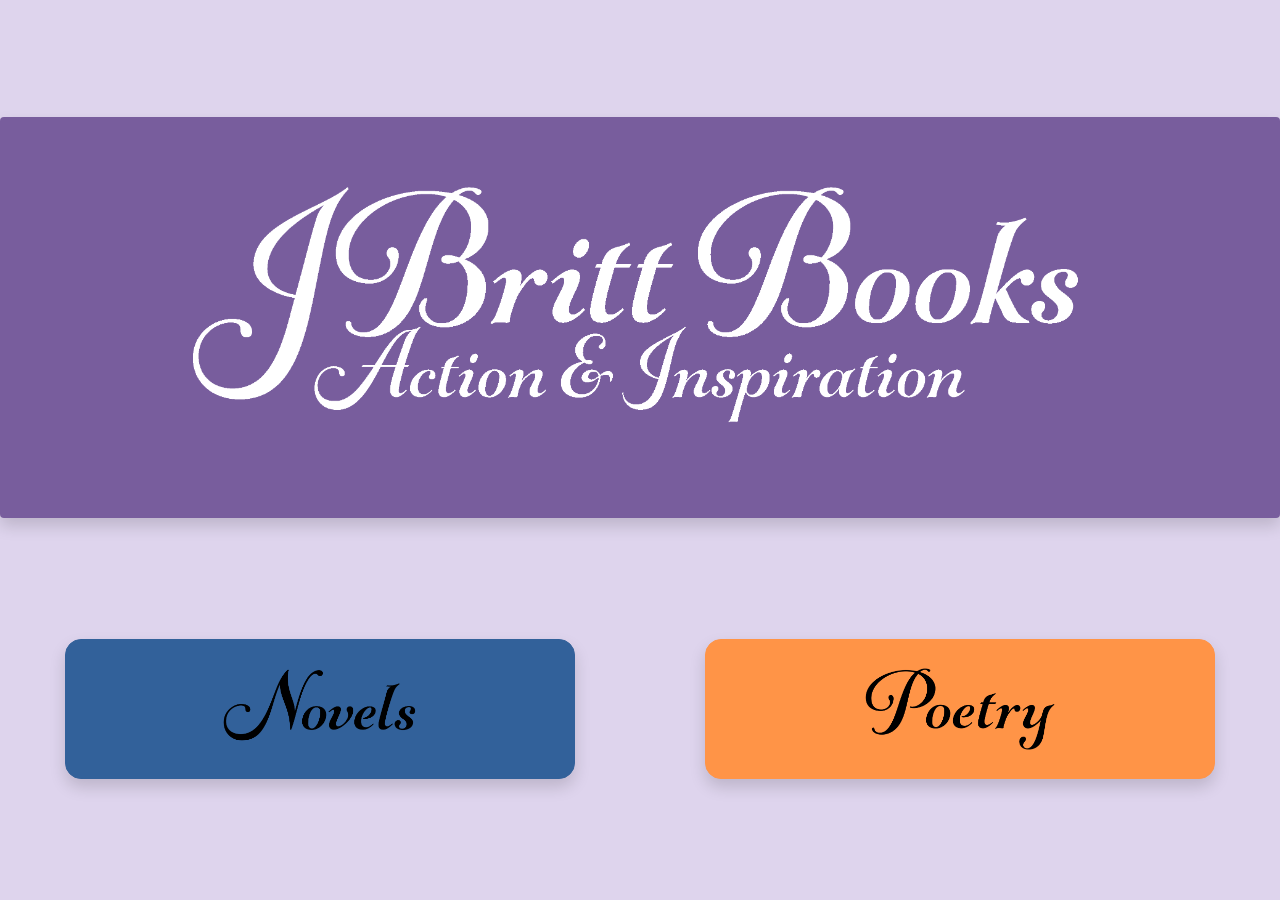
==== commit 10673cbe: "Reverting back to prior header" ====
--- a/index.html
+++ b/index.html
@@ -16,7 +16,7 @@
         <div class="container-fluid bg-image flex-column justify-content-evenly">
             <div id="headerbtn" class="row p-5 btn bg-purple-trans">
                 <div class="col-12 ">
-                    <a href="pages/author.html" alt="author-link"><img class="img-fluid" src="/assets/header-new.png" alt="author-text"></a>
+                    <a href="pages/author.html" alt="author-link"><img class="img-fluid" src="/assets/header-new-light.png" alt="author-text"></a>
                 </div>
             </div>
             <div class="row d-flex justify-content-evenly">
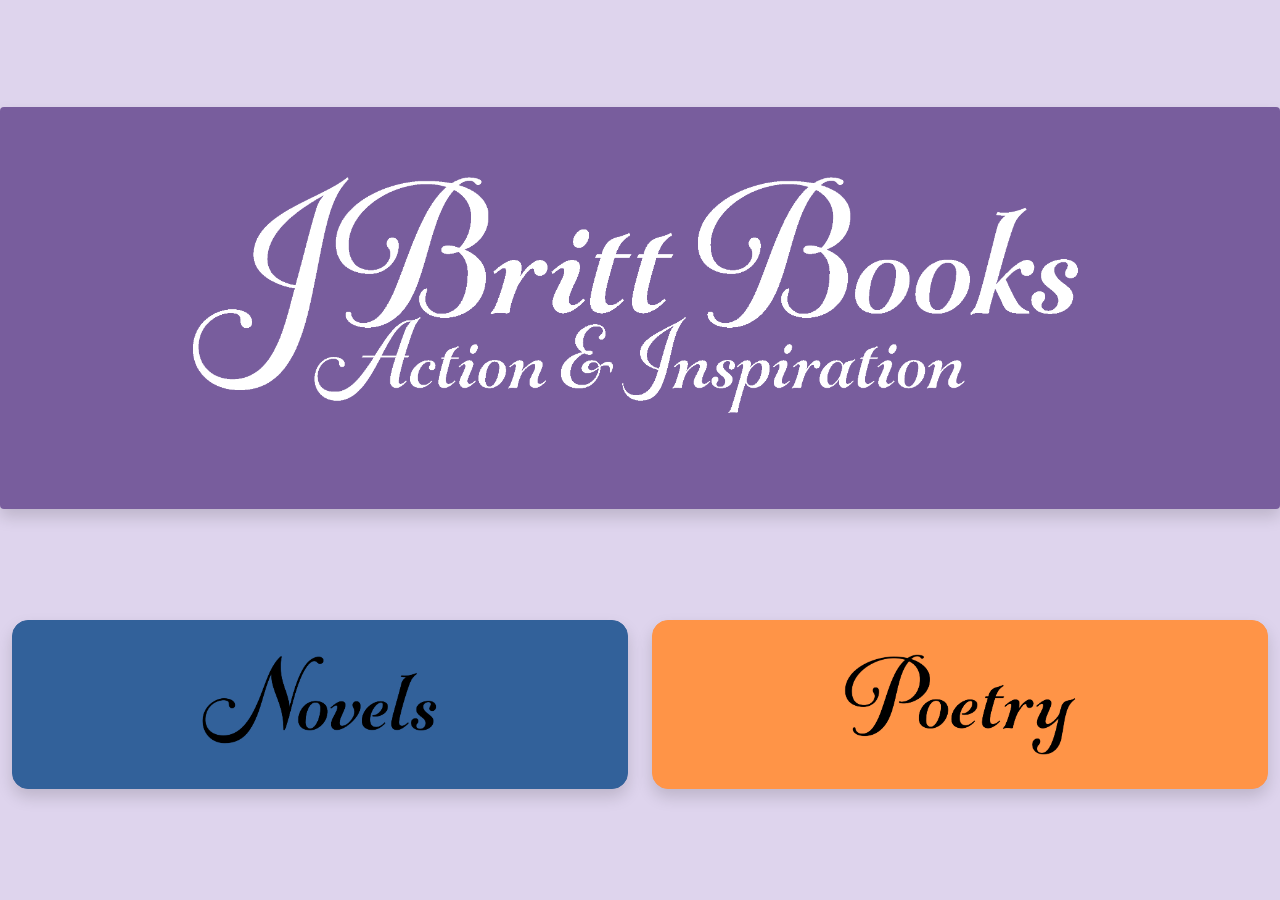
==== commit 1b839e33: "Landing page image size fixes" ====
--- a/index.html
+++ b/index.html
@@ -15,23 +15,24 @@
     <body>
         <div class="container-fluid bg-image flex-column justify-content-evenly">
             <div id="headerbtn" class="row p-5 btn bg-purple-trans">
-                <div class="col-12 ">
+                <div class="col-12">
+
                     <a href="pages/author.html" alt="author-link"><img class="img-fluid" src="/assets/header-new-light.png" alt="author-text"></a>
                 </div>
             </div>
             <div class="row d-flex justify-content-evenly">
-                <div class="col-lg-6 my-1">
+                <div class="col-md-6 my-1">
                     <div class="row d-flex justify-content-center">
-                        <div class="col-10 d-flex justify-content-center">
+                        <div class="col-12 d-flex justify-content-center">
                             <a class="btn btn-secondary rounded-5" href="pages/novels.html" alt="novels-link">
                                 <img class="img-fluid" src="assets/novel.png" alt="novel-text">
                             </a>
                         </div>
                     </div>
                 </div>
-                <div class="col-lg-6 my-1">
+                <div class="col-md-6 my-1">
                     <div class="row d-flex justify-content-center">
-                        <div class="col-10 d-flex justify-content-center">
+                        <div class="col-12 d-flex justify-content-center">
                             <a class="btn btn-primary rounded-5" href="pages/poetry.html" alt="poetry-link">
                                 <img class="img-fluid" src="assets/poems.png" alt="novel-text">
                             </a>
--- a/css/styles.css
+++ b/css/styles.css
@@ -572,11 +572,6 @@
   content: "— ";
 }
 
-.img-fluid {
-  max-width: 100%;
-  height: auto;
-}
-
 .img-thumbnail {
   padding: 0.25rem;
   background-color: #fff6c2;
@@ -641,29 +636,42 @@
 }
 
  /* custom break point */
+
+@media (min-width: 100px) {
+  .img-fluid {
+    height: 6rem;
+  }
+}
+
 @media (min-width: 400px) {
   .text-box {
     min-height: 28rem;
   }
+  .img-fluid {
+    max-width: 100%;
+    height: auto;
+  }
 }
 
 @media (min-width: 1000px) {
   .book-text-body {
     min-height: 21.5rem;
   }
+  .img-fluid {
+    max-width: 100%;
+    height: auto;
+  }
 }
 
 @media (min-width: 1400px) {
   .text-box {
     min-height: 28rem;
   }
-}
-
-/* #trilogy-poem {
-  min-height: 32rem;
-} */
-
-
+  .img-fluid {
+    max-width: 100%;
+    height: auto;
+  }
+}
 /*  */
 .row {
   --bs-gutter-x: 1.5rem;
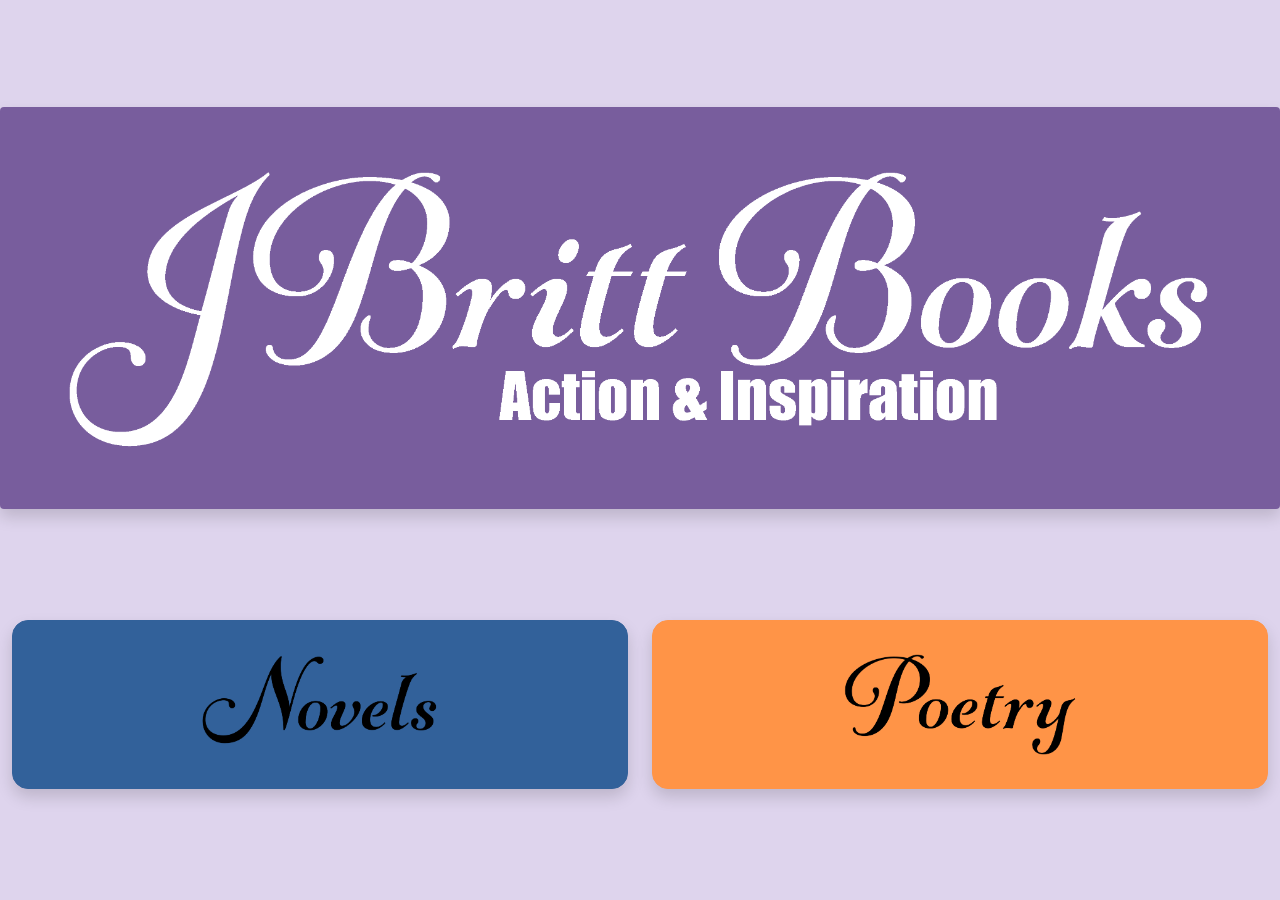
==== commit 926756f0: "Font style change on landing page" ====
--- a/index.html
+++ b/index.html
@@ -30,10 +30,10 @@
                         </div>
                     </div>
                 </div>
-                <div class="col-md-6 my-1">
+                <div class="col-md-6 my-1 ">
                     <div class="row d-flex justify-content-center">
                         <div class="col-12 d-flex justify-content-center">
-                            <a class="btn btn-primary rounded-5" href="pages/poetry.html" alt="poetry-link">
+                            <a class="btn btn-primary rounded-5 " href="pages/poetry.html" alt="poetry-link">
                                 <img class="img-fluid" src="assets/poems.png" alt="novel-text">
                             </a>
                         </div>
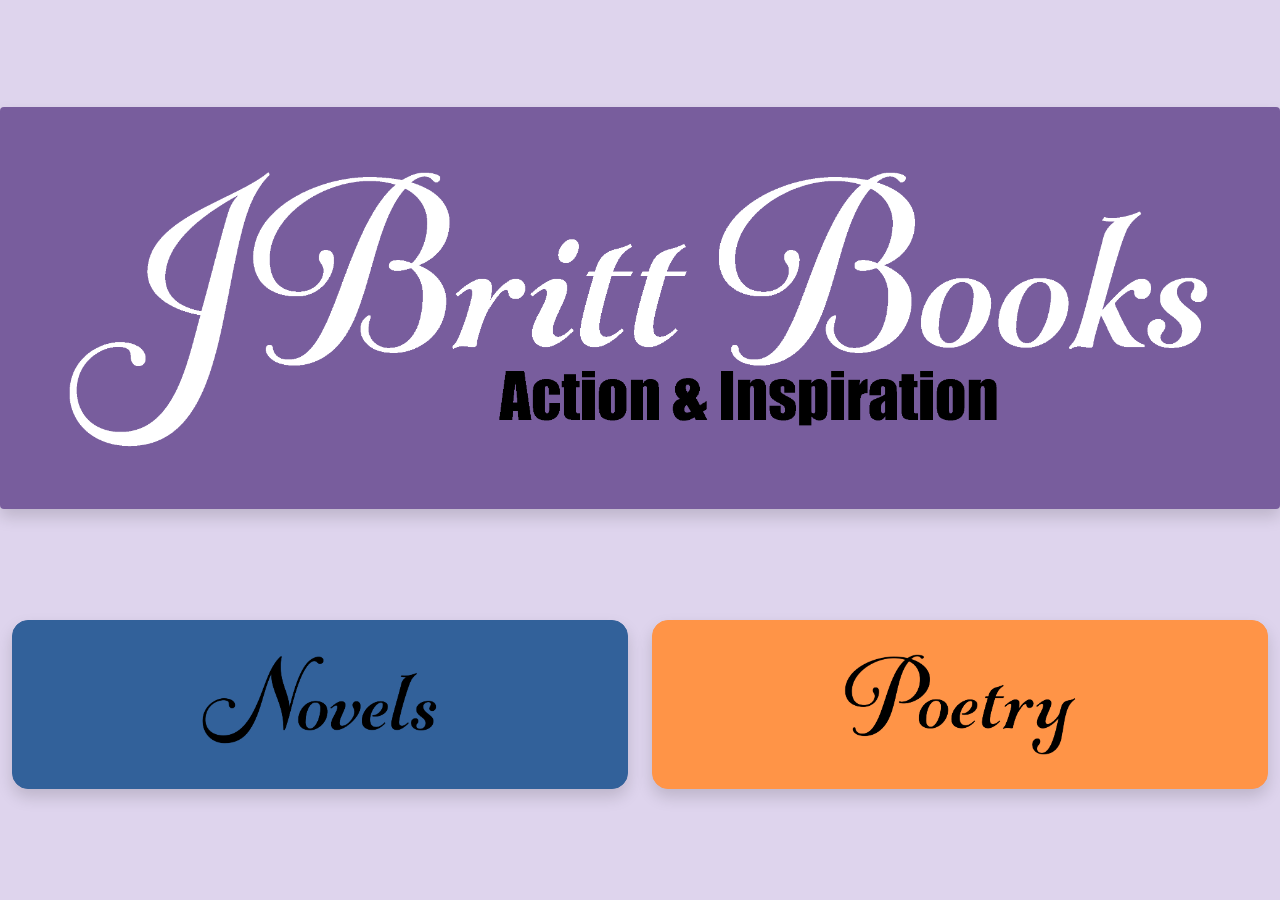
==== commit 0bb2e88e: "header change at client's request" ====
--- a/index.html
+++ b/index.html
@@ -17,7 +17,7 @@
             <div id="headerbtn" class="row p-5 btn bg-purple-trans">
                 <div class="col-12">
 
-                    <a href="pages/author.html" alt="author-link"><img class="img-fluid" src="/assets/header-new-light.png" alt="author-text"></a>
+                    <a href="pages/author.html" alt="author-link"><img class="img-fluid-header" src="/assets/header.png" alt="author-text"></a>
                 </div>
             </div>
             <div class="row d-flex justify-content-evenly">
@@ -25,7 +25,7 @@
                     <div class="row d-flex justify-content-center">
                         <div class="col-12 d-flex justify-content-center">
                             <a class="btn btn-secondary rounded-5" href="pages/novels.html" alt="novels-link">
-                                <img class="img-fluid" src="assets/novel.png" alt="novel-text">
+                                <img class="img-fluid-header" src="assets/novel.png" alt="novel-text">
                             </a>
                         </div>
                     </div>
@@ -34,7 +34,7 @@
                     <div class="row d-flex justify-content-center">
                         <div class="col-12 d-flex justify-content-center">
                             <a class="btn btn-primary rounded-5 " href="pages/poetry.html" alt="poetry-link">
-                                <img class="img-fluid" src="assets/poems.png" alt="novel-text">
+                                <img class="img-fluid-header" src="assets/poems.png" alt="novel-text">
                             </a>
                         </div>
                     </div>
--- a/css/styles.css
+++ b/css/styles.css
@@ -638,8 +638,9 @@
  /* custom break point */
 
 @media (min-width: 100px) {
-  .img-fluid {
-    height: 6rem;
+  .img-fluid-header {
+    height: 5rem;
+    width: 100%;
   }
 }
 
@@ -647,7 +648,7 @@
   .text-box {
     min-height: 28rem;
   }
-  .img-fluid {
+  .img-fluid-header {
     max-width: 100%;
     height: auto;
   }
@@ -657,7 +658,7 @@
   .book-text-body {
     min-height: 21.5rem;
   }
-  .img-fluid {
+  .img-fluid-header {
     max-width: 100%;
     height: auto;
   }
@@ -667,10 +668,15 @@
   .text-box {
     min-height: 28rem;
   }
-  .img-fluid {
+  .img-fluid-header {
     max-width: 100%;
     height: auto;
   }
+}
+
+.img-fluid-header {
+  max-width: 100%;
+  height: auto;
 }
 /*  */
 .row {
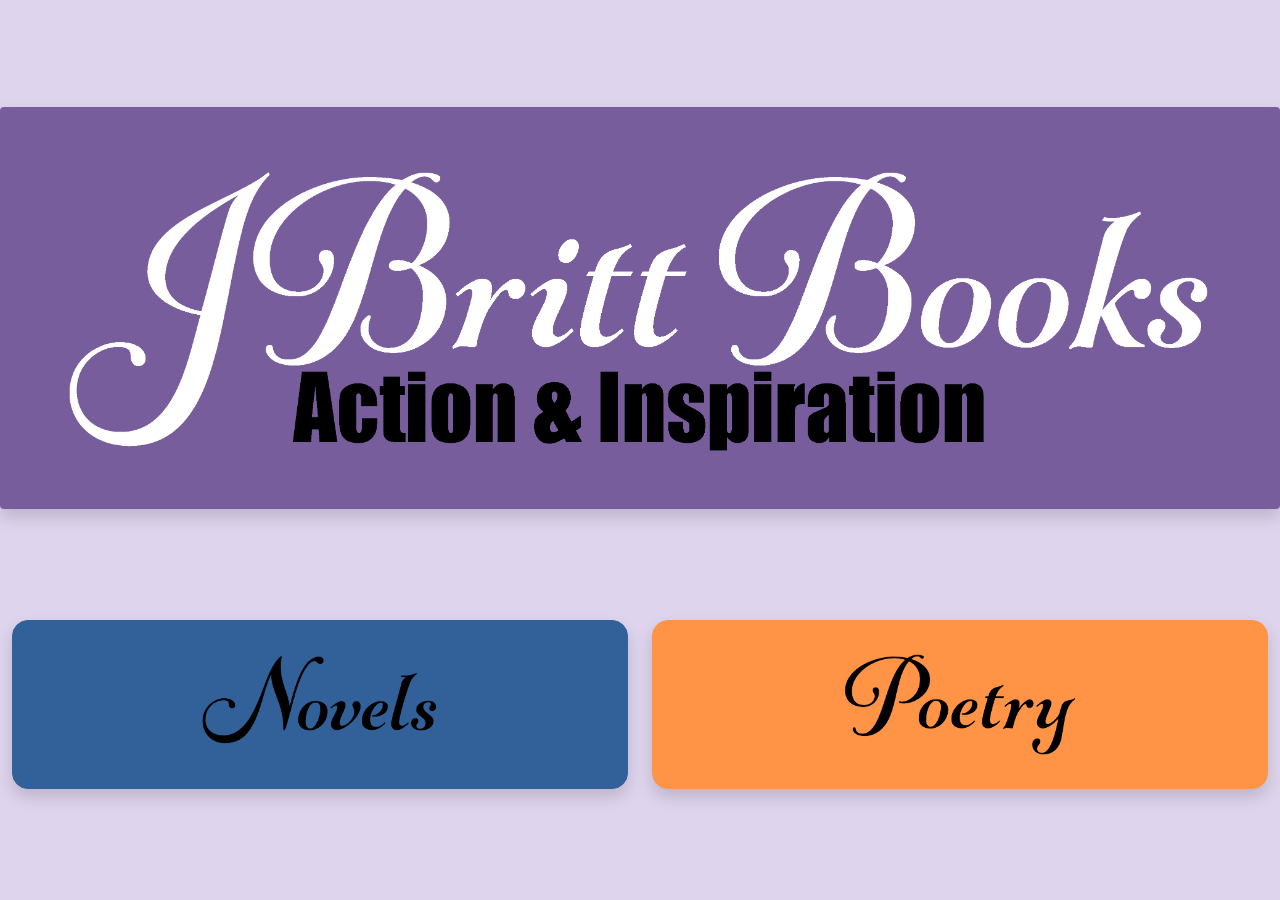
==== commit d7d17d26: "Done finally!" ====
--- a/index.html
+++ b/index.html
@@ -13,34 +13,41 @@
         <!-- google fonts -->
     </head>
     <body>
+        <!-- Entire page container -->
         <div class="container-fluid bg-image flex-column justify-content-evenly">
+            <!-- Header / button -->
             <div id="headerbtn" class="row p-5 btn bg-purple-trans">
                 <div class="col-12">
-
-                    <a href="pages/author.html" alt="author-link"><img class="img-fluid-header" src="/assets/header.png" alt="author-text"></a>
+                    <a aria-label="Author page link" href="pages/author.html" alt="author-link"><img class="img-fluid-header" src="/assets/header.png" alt="author-text"></a>
                 </div>
             </div>
+            <!-- entire column row -->
             <div class="row d-flex justify-content-evenly">
+                <!-- left column  -->
                 <div class="col-md-6 my-1">
                     <div class="row d-flex justify-content-center">
                         <div class="col-12 d-flex justify-content-center">
-                            <a class="btn btn-secondary rounded-5" href="pages/novels.html" alt="novels-link">
-                                <img class="img-fluid-header" src="assets/novel.png" alt="novel-text">
+                            <!-- button -->
+                            <a aria-label="Novels button link" class="btn btn-secondary rounded-5" href="pages/novels.html" alt="novels-link">
+                                <img aria-label="Novels button text"class="img-fluid-header" src="assets/novel.png" alt="novel-text">
                             </a>
                         </div>
                     </div>
                 </div>
+                <!-- right column  -->
                 <div class="col-md-6 my-1 ">
                     <div class="row d-flex justify-content-center">
                         <div class="col-12 d-flex justify-content-center">
-                            <a class="btn btn-primary rounded-5 " href="pages/poetry.html" alt="poetry-link">
-                                <img class="img-fluid-header" src="assets/poems.png" alt="novel-text">
+                            <!-- button -->
+                            <a aria-label="Poetry button link" class="btn btn-primary rounded-5 " href="pages/poetry.html" alt="poetry-link">
+                                <img aria-label="poetry button text"class="img-fluid-header" src="assets/poems.png" alt="novel-text">
                             </a>
                         </div>
                     </div>
                 </div>
             </div>
         </div>
+    <!-- Photo provided by @yer_a_wizard https://unsplash.com/photos/SE2zTdS1MNo  -->
     <!-- Bootstrap core JS-->
     <script src="https://cdn.jsdelivr.net/npm/bootstrap@5.0.2/dist/js/bootstrap.bundle.min.js"></script>
     </body>
--- a/css/styles.css
+++ b/css/styles.css
@@ -3066,6 +3066,8 @@
   color: #fff;
   background-color: #32619A;
   border-color: #32619A;
+  min-height: 2.375;
+
 }
 .btn-secondary:hover {
   color: #fff;
@@ -7398,6 +7400,9 @@
   font-weight: bolder !important;
 }
 /* custom Fonts */
+
+
+
 .fs-script {
   font-family: "Petit Formal Script", cursive !important;
 }
@@ -7433,7 +7438,7 @@
 }
 
 .box-p-h {
-  min-height: 5rem;
+  min-height: 3rem;
 }
 
 .author-box {
@@ -7604,22 +7609,6 @@
   height: 100vh;
 }
 
-.bg-image-purple {
-  display: flex;
-  align-items: center;
-  background-image: url("/assets/background-purple.png");
-  background-position: center;
-  background-size: cover;
-  background-repeat: no-repeat;
-  height: 95vh;
-}
-
-
-.btn-script {
-  font-family: 'Petit Formal Script', cursive !important;
-  font-weight: 800 !important;;
-}
-
 .bg-dark {
   background-color: #212529 !important;
 }
@@ -7655,6 +7644,7 @@
 .bg-cream-trans {
   background-color: rgba(255, 246, 194, .5) !important;
 }
+
 .bg-blue {
   background-color: #d1dff0 !important;
 }
